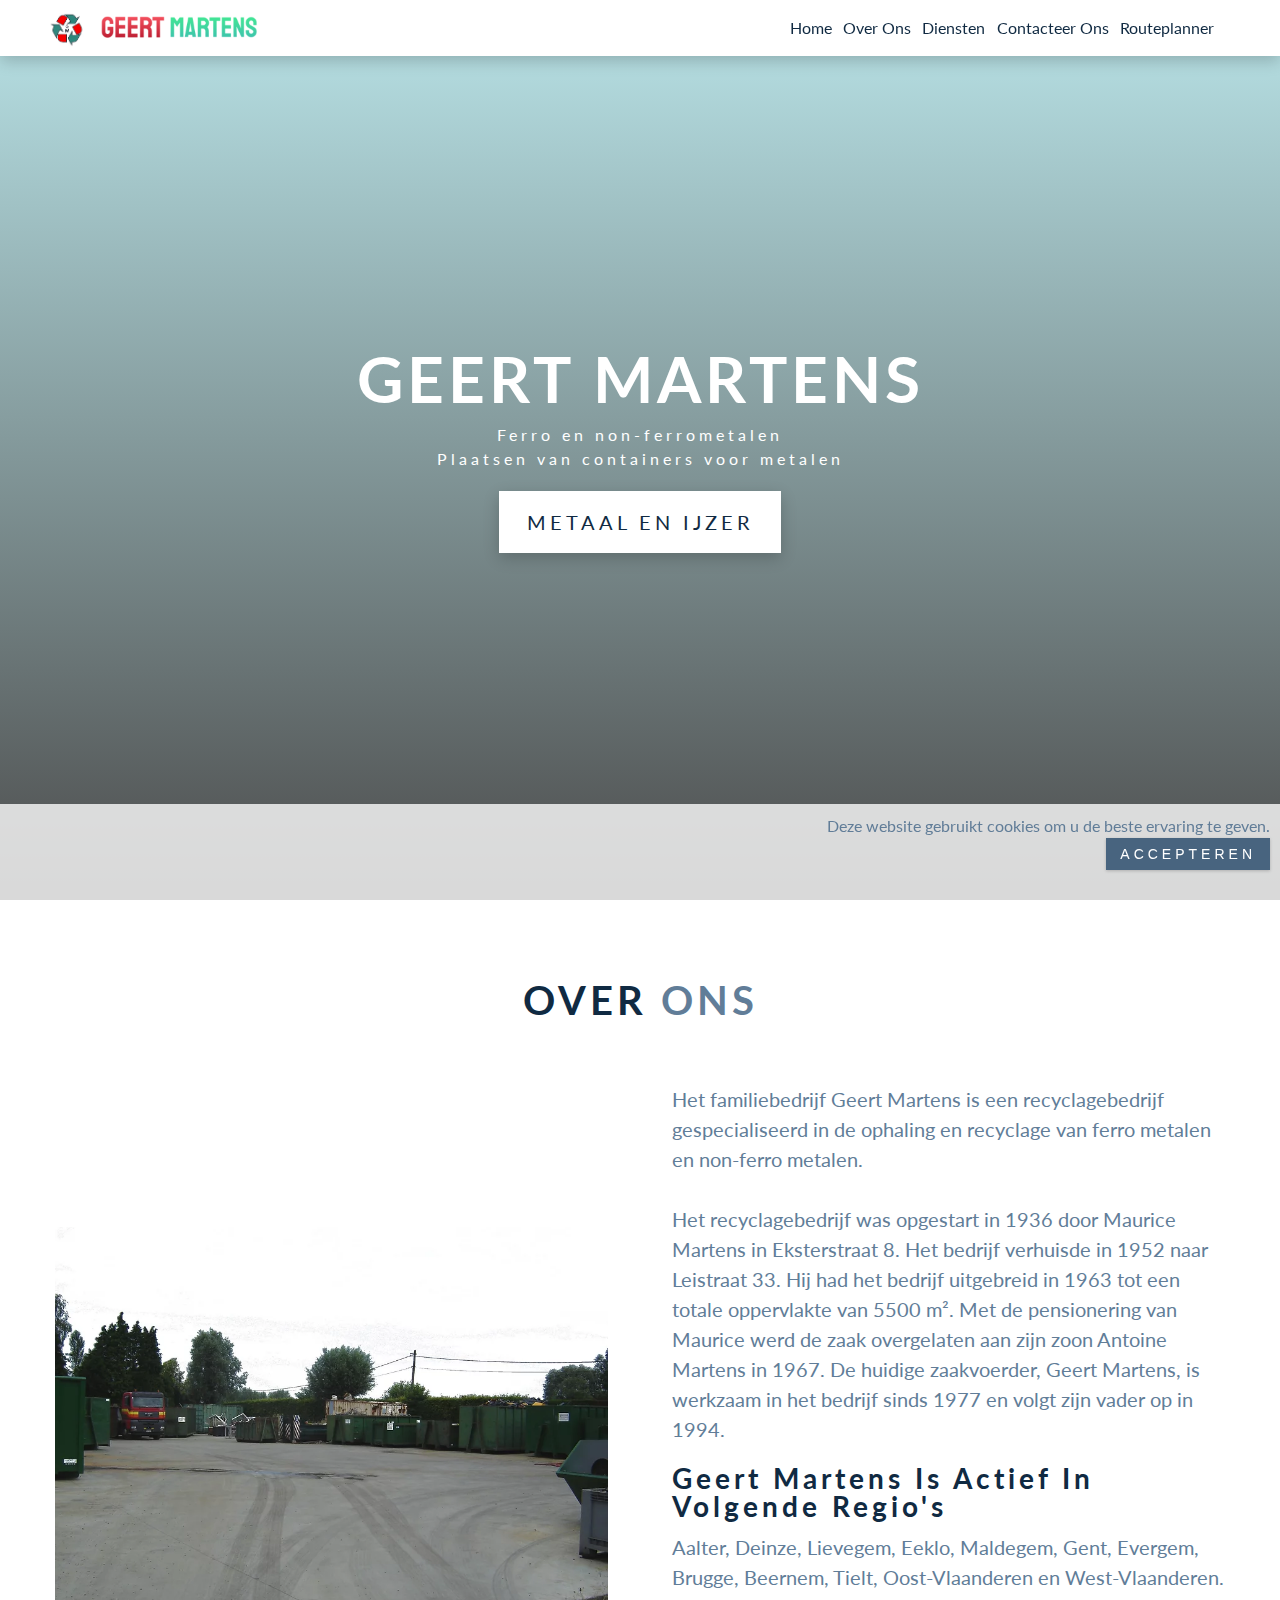
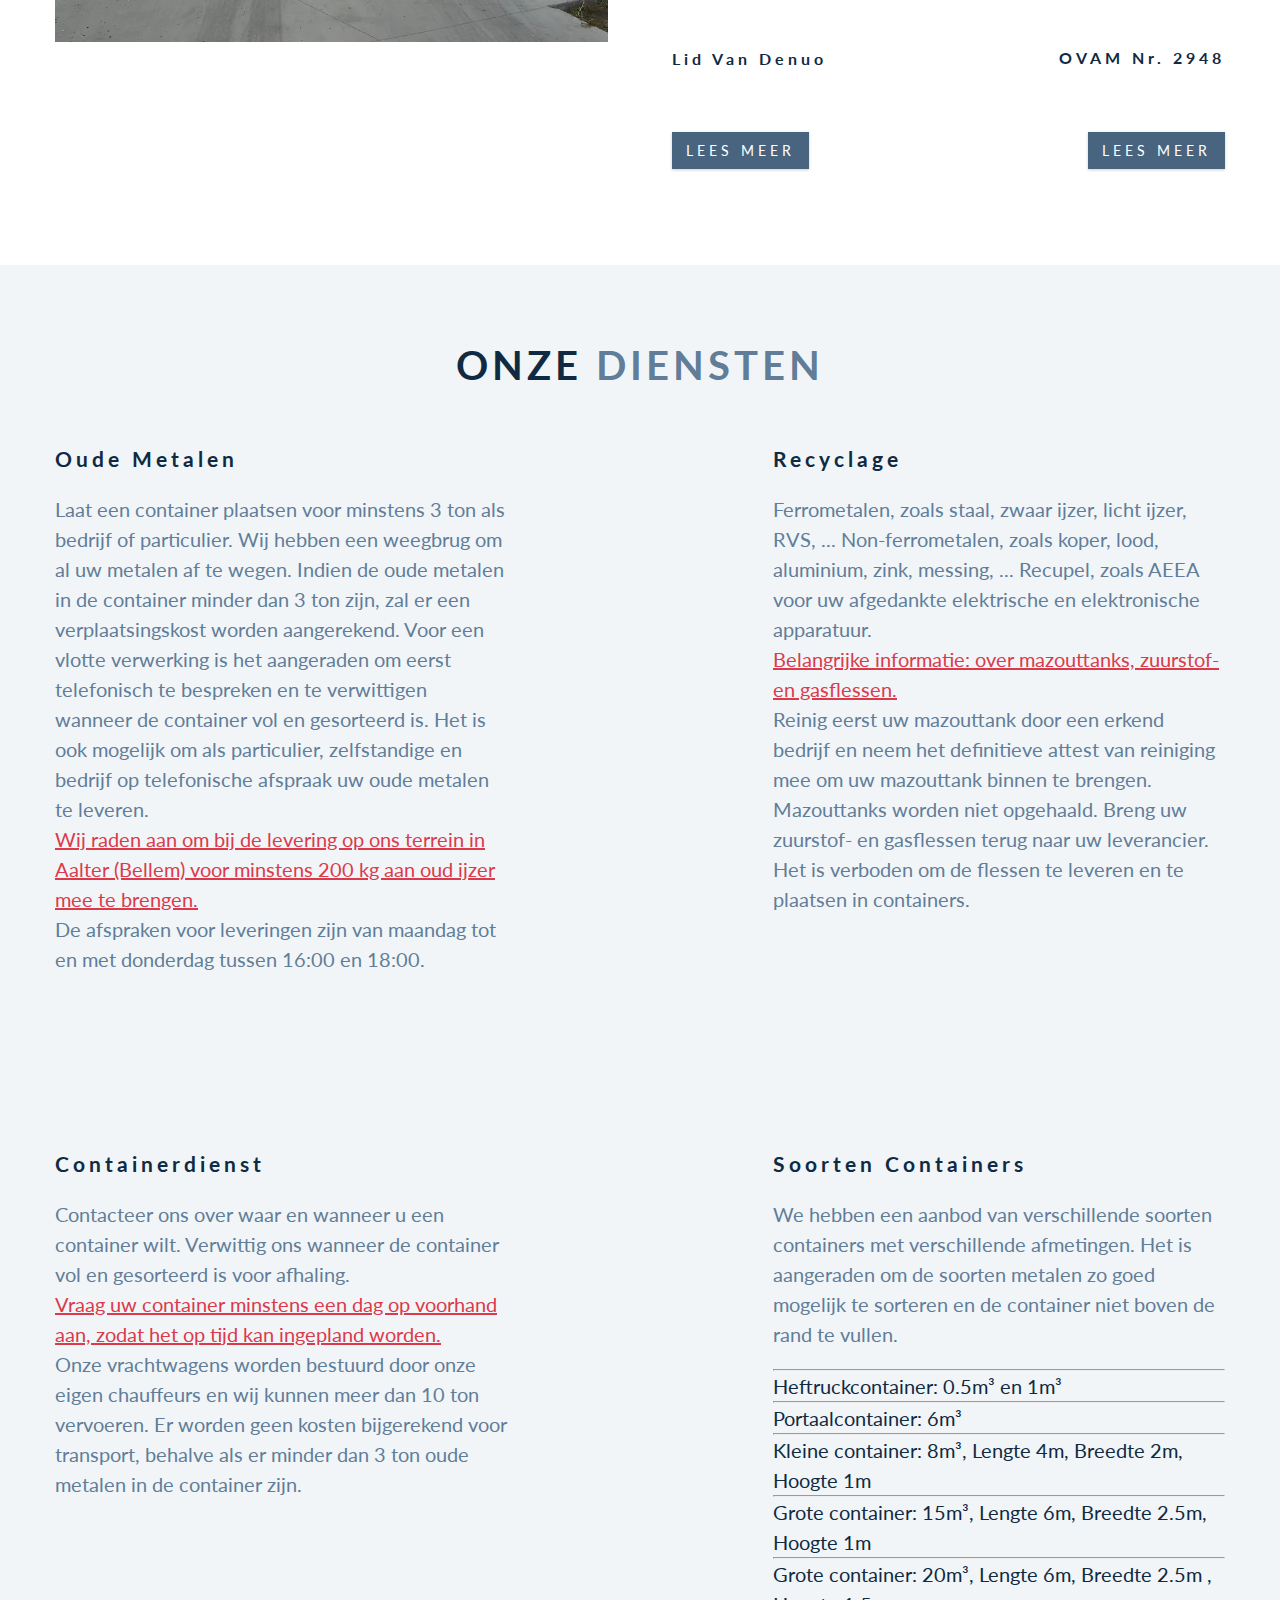
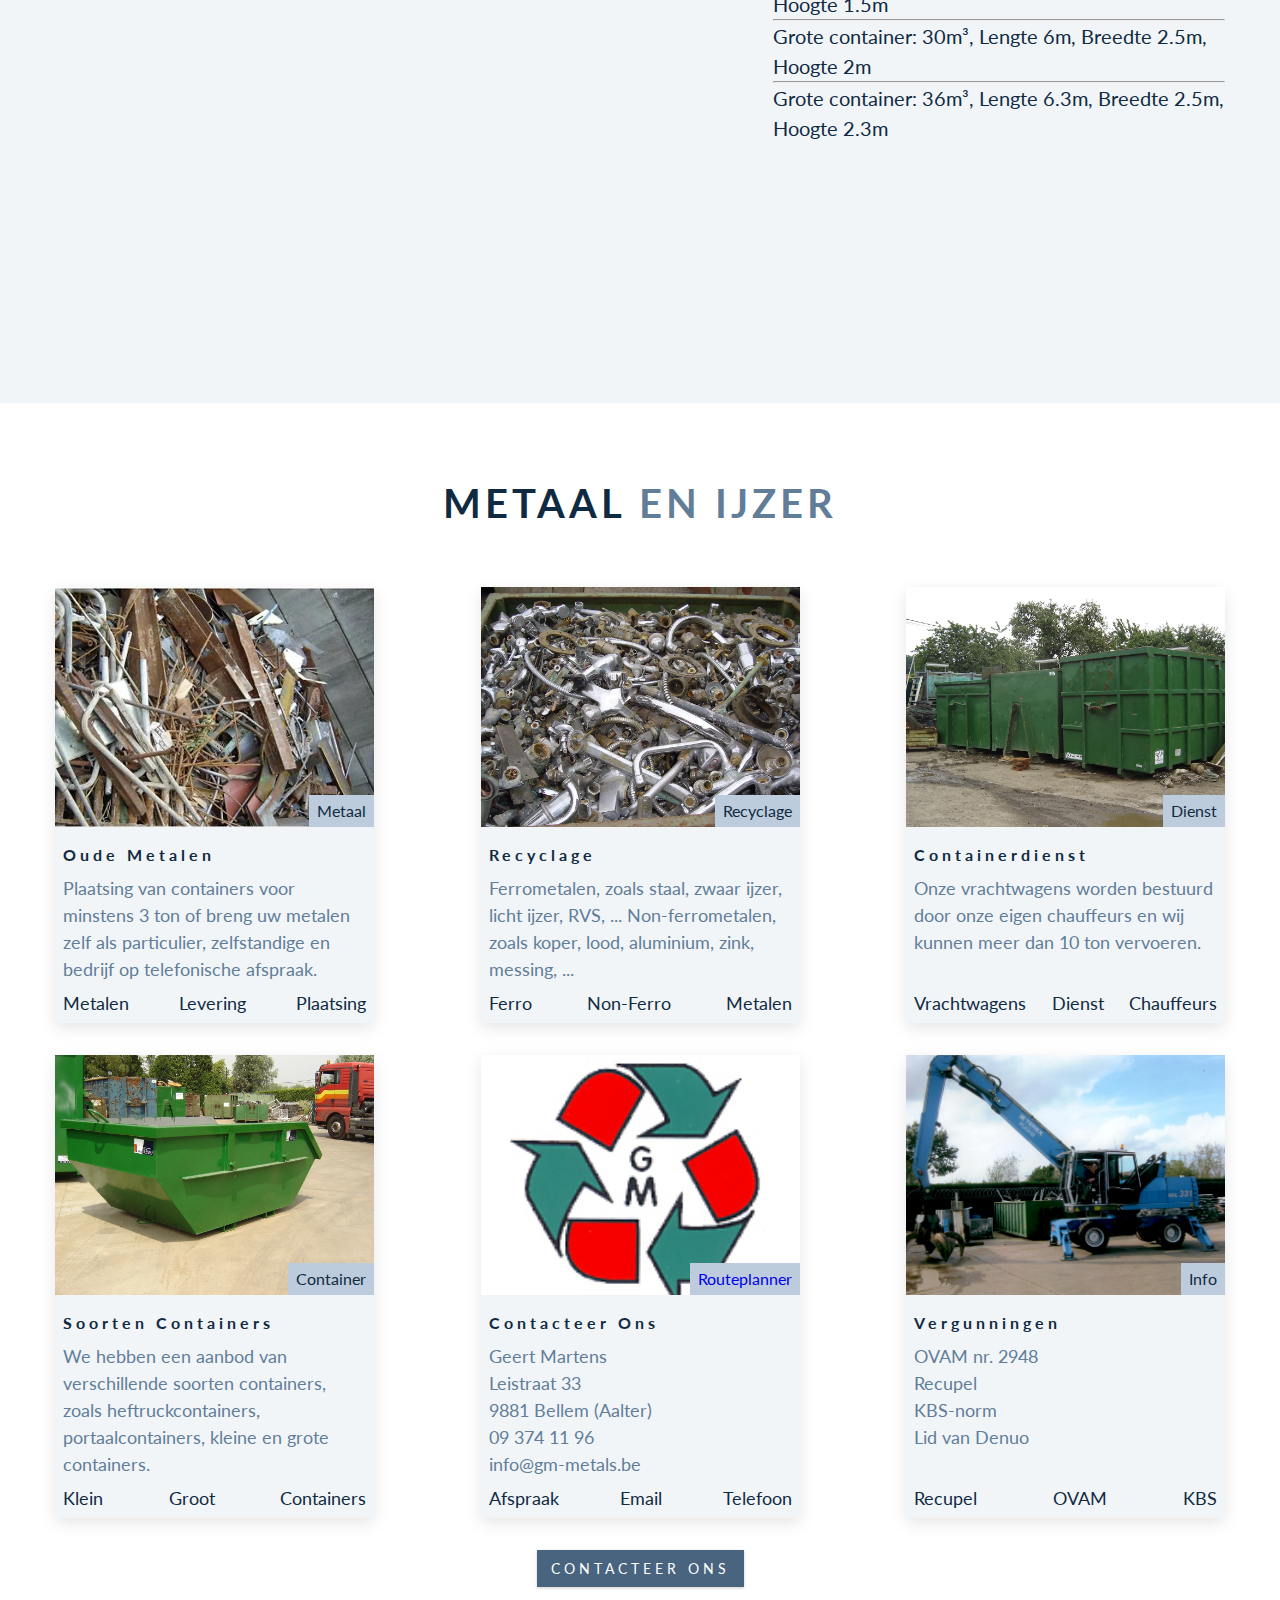
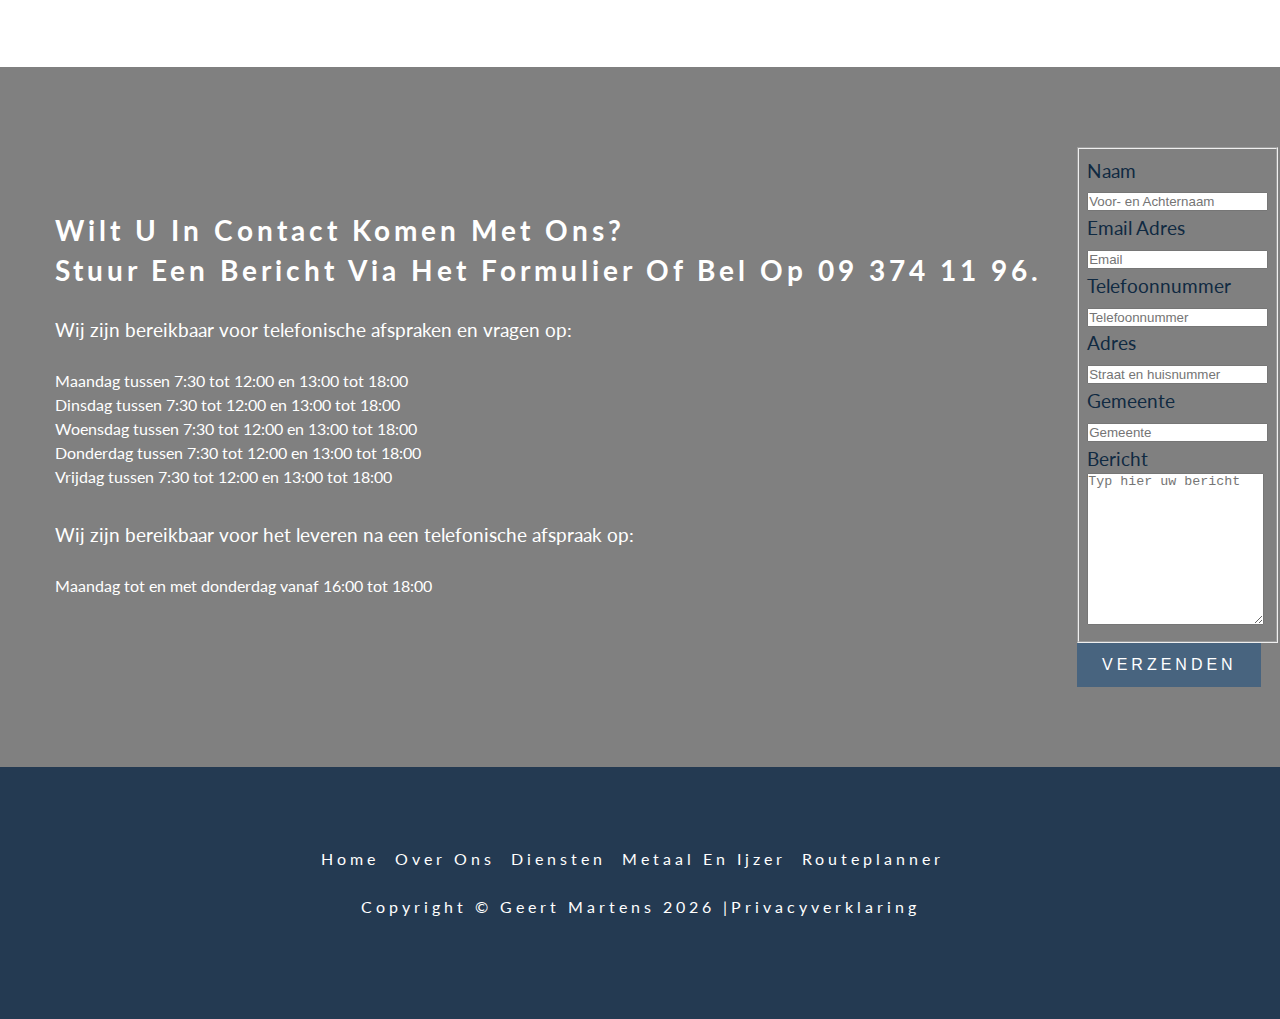
==== index.html @ 1a2296d4 "updating form" ====
<!DOCTYPE html>
<html lang="en">
  <head>
    <meta charset="UTF-8" />
    <meta http-equiv="X-UA-Compatible" content="IE=edge" />
    <meta name="viewport" content="width=device-width, initial-scale=1.0" />
    <title>www.metalengeertmartens.be</title>
    <!-- favicon -->
    <link rel="shortcut icon" href="./images/geert.ico" type="image/x-icon" />
    <link rel="stylesheet" href="./fontawesome-free-6.1.1-web/css/all.min.css">
    <link rel="stylesheet" href="./styles.css" />
  </head>
  <body>
    <!-- header -->
    <header id="home">
      <!-- navbar -->
      <nav class="navbar">
        <div class="nav-center">
          <!-- nav header -->
          <div class="nav-header">  
            <!-- the icon logo -->
            <img src="./images/logo geert martens.jpg" class="nav-logo" alt="geert martens logo"/>
              <!-- woord geert martens -->
              <a href="index.html">
              <img src="./images/logologo.PNG" class="nav-logo-logo" alt="geert martens logo" /></a>
              <!-- button -->
            <button type="button" class="nav-toggle" id="nav-toggle"><i class="fa-solid fa-bars"></i></button>
          </div>
          <!-- end of nav header -->

      <!-- nav links -->
      <ul class="nav-links" id="nav-links">
        <!-- single link -->
        <li>
          <a href="index.html#hero" class="nav-link">Home</a>
        </li>
        <!-- end of single link -->
        <!-- second link -->
        <li>
          <a href="#about" class="nav-link scroll-link">Over Ons</a>
        </li>
        <!-- end of second link -->
        <!-- third link -->
        <li>
          <a href="#services" class="nav-link scroll-link">Diensten</a>
        </li>
        <!-- end of third link -->
        <!-- fourth link -->
        <li>
          <a href="#contact-title" class="nav-link scroll-link">Contacteer Ons</a>
        </li>
        <!-- end of fourth link -->
        <li>
          <a href="https://www.google.be/maps/dir//Leistraat+33,+9881+Aalter/@51.104654,3.4652449,13z/data=!4m8!4m7!1m0!1m5!1m1!1s0x47c368f5a5707431:0x99f1cda81093c12d!2m2!1d3.5002638!2d51.1046473" target="_blank" class="nav-link">Routeplanner</a>
        </li>
      </ul>
      <!-- end of head links -->
        </div>
      </nav>

      <!-- hero -->
      <div class="hero" id="hero">
        <div class="hero-banner" >
          <h1>Geert Martens</h1>
          <p>
            Ferro en non-ferrometalen <br />
            Plaatsen van containers voor metalen
          </p>
          <a href="#metal" class="btn hero-btn scroll-link">Metaal en ijzer</a>
        </div>
      </div>
    </header>
    <!-- end of header -->
    <div id="cookieBanner">
      <p>Deze website gebruikt cookies om u de beste ervaring te geven. <br>
      <button class="btn" id="acceptCookies">Accepteren</button>
      </p>
    </div>
    <!-- about section -->
    <section class="section" id="about">
      <!-- section-title -->
      <div class="section-title">
        <h2 id="overons">Over <span>Ons</span></h2>
      </div>
      <!-- end of title -->
      <div class="section-center about-center">
        <!-- about img wrapper -->
        <article class="about-img">
          <img
            src="./images/about-us.png"
            class="about-photo"
            alt="overons"
          />
        </article>
        <!-- about info -->
        <article class="about-info">
          <!-- <h3>Over ons</h3> -->
          <p>
            Het familiebedrijf Geert Martens is een recyclagebedrijf gespecialiseerd in de ophaling en recyclage van ferro metalen en non-ferro metalen.<br>
          <br> 
          Het recyclagebedrijf was opgestart in 1936 door Maurice Martens in Eksterstraat 8. Het bedrijf verhuisde in 1952 naar Leistraat 33. Hij had het bedrijf uitgebreid in 1963 tot een totale oppervlakte van 5500 m². Met de pensionering van Maurice werd de zaak overgelaten aan zijn zoon Antoine Martens in 1967. De huidige zaakvoerder, Geert Martens, is werkzaam in het bedrijf sinds 1977 en volgt zijn vader op in 1994.
          </p>
          <h3>Geert Martens is actief in volgende regio's</h3>
          <p>
            Aalter, Deinze, Lievegem, Eeklo, Maldegem, Gent, Evergem, Brugge,
            Beernem, Tielt, Oost-Vlaanderen en West-Vlaanderen.
          </p>
          <br>
          <h4>Lid van Denuo</h4>
          <h4 class="lid-van-ovam">OVAM  nr. 2948</h4>
          <br>
          <br>
          <br>
          <a href="https://denuo.be/" class="btn" target="_blank">Lees meer</a>
          <!-- button for denuo -->
          <a
            href="https://ovam.vlaanderen.be/"
            target="_blank"
            class="btn btn-lid-van">Lees meer</a>
          <!-- end button for denuo -->
        </article>
      </div>
    </section>
    <!-- end of about section -->

    <!-- services -->
    <section class="section services" id="services">
      <!--section-title -->
      <div class="section-title">
        <h2>Onze <span>Diensten</span></h2>
      </div>
      <!-- end of section-title -->
      <div class="section-center services-center">
        <!-- single service -->
        <article class="service">
          <span class="service-icon"></span>
          <div class="service-info">
            <h4 class="service-title">Oude Metalen</h4>
            <p class="service-text">
              Laat een container plaatsen voor minstens 3 ton als bedrijf of particulier. Wij hebben een weegbrug om al uw metalen af te wegen. Indien de oude metalen in de container minder dan 3 ton zijn, zal er een verplaatsingskost worden aangerekend. Voor een vlotte verwerking is het aangeraden om eerst telefonisch te bespreken en te verwittigen wanneer de container vol en gesorteerd is. Het is ook mogelijk om als particulier, zelfstandige en bedrijf op telefonische afspraak uw oude metalen te leveren.
            <br>
            <span class="belangrijk">Wij raden aan om bij de levering op ons terrein in Aalter (Bellem) voor minstens 200 kg aan oud ijzer mee te brengen.</span>
            <br>
            De afspraken voor leveringen zijn van maandag tot en met donderdag tussen 16:00 en 18:00. 
            <!-- en van zaterdag tussen 08:30 en 11:30 -->
            </p>
          </div>
        </article>
        <!-- end of single service -->
        <!-- single service -->
        <article class="service">
          <span class="service-icon"></span>
          <div class="service-info">
            <h4 class="service-title">Recyclage</h4>
            <p class="service-text">
              Ferrometalen, zoals staal, zwaar ijzer, licht ijzer, RVS, ... Non-ferrometalen, zoals koper, lood, aluminium, zink, messing, ... Recupel, zoals AEEA voor uw afgedankte elektrische en elektronische apparatuur.
              <br>
              <span class="belangrijk">Belangrijke informatie: over mazouttanks, zuurstof- en gasflessen.</span>
              <br>
              Reinig eerst uw mazouttank door een erkend bedrijf en neem het definitieve attest van reiniging mee om uw mazouttank binnen te brengen. Mazouttanks worden niet opgehaald. Breng uw zuurstof- en gasflessen terug naar uw leverancier. Het is verboden om de flessen te leveren en te plaatsen in containers.
            </p>
          </div>
        </article>
        <!-- end of single service -->
        <!-- single service -->
        <article class="service">
          <span class="service-icon"> </span>
          <div class="service-info">
            <h4 class="service-title">Containerdienst</h4>
            <p class="service-text">
              Contacteer ons over waar en wanneer u een container wilt. Verwittig ons wanneer de container vol en gesorteerd is voor afhaling.
              <br>
              <span class="belangrijk">Vraag uw container minstens een dag op voorhand aan, zodat het op tijd kan ingepland worden.</span>
              <br>
              Onze vrachtwagens worden bestuurd door onze eigen chauffeurs en wij kunnen meer dan 10 ton vervoeren. Er worden geen kosten bijgerekend voor transport, behalve als er minder dan 3 ton oude metalen in de container zijn.
            </p>
          </div>
        </article>
        <!-- end of single service -->
        <!-- single service -->
        <article class="service">
          <span class="service-icon"></span>
          <div class="service-info">
            <h4 class="service-title">Soorten Containers</h4>
            <p class="service-text left">
              We hebben een aanbod van verschillende soorten containers met verschillende afmetingen. Het is aangeraden om de soorten metalen zo goed mogelijk te sorteren en de container niet boven de rand te vullen.
              <hr>
              Heftruckcontainer: 0.5m³ en 1m³
              <hr>
              Portaalcontainer: 6m³
              <hr>
              Kleine container: 8m³, Lengte 4m, Breedte 2m, Hoogte 1m
              <hr>
              Grote container: 15m³, Lengte 6m, Breedte 2.5m, Hoogte 1m
              <hr>
              Grote container: 20m³, Lengte 6m, Breedte 2.5m , Hoogte 1.5m
              <hr>
              Grote container: 30m³, Lengte 6m, Breedte 2.5m, Hoogte 2m
              <hr>
              Grote container: 36m³, Lengte 6.3m, Breedte 2.5m, Hoogte 2.3m
            </p>
          </div>
        </article>
        <!-- end of single service -->
      </div>
    </section>
    <!-- end of services -->

    <!-- metal and iron section -->
    <section class="section" id="metal">
      <!-- section title -->
      <div class="section-title">
        <h2>Metaal <span>en ijzer</span></h2>
      </div>
      <!-- end of section title -->
      <!-- metal-center -->
      <div class="section-center metal-center">
        <!-- first metal card -->
        <article class="metal-card">
          <div class="metal-img-container">
            <img src="./images/oude-metaal.png" class="metal-img" alt="metal" />
            <p class="metal-date">Metaal</p>
          </div>
          <!-- metal info -->
          <div class="metal-info">
            <h4>Oude metalen</h4>
            <p>
              Plaatsing van containers voor minstens 3 ton of breng uw metalen zelf als particulier, zelfstandige en bedrijf op telefonische afspraak.
            </p>
            <div class="metal-footer">
              <p>
                <span>Metalen</span>
              </p>
              <p>Levering</p>
              <p>Plaatsing</p>
            </div>
          </div>
        </article>
        <!-- end of first metal card -->
        <!-- second metal card -->
        <article class="metal-card">
          <div class="metal-img-container">
            <img src="./images/recyclage.png" class="metal-img" alt="metal" />
            <p class="metal-date">Recyclage</p>
          </div>
          <!-- metal info -->
          <div class="metal-info">
            <h4>Recyclage</h4>
            <p>
              Ferrometalen, zoals staal, zwaar ijzer, licht ijzer, RVS, ...
              Non-ferrometalen, zoals koper, lood, aluminium, zink, messing, ...
            </p>
            <div class="metal-footer">
              <p>
                <span>Ferro</span>
              </p>
              <p>Non-Ferro</p>
              <p>Metalen</p>
            </div>
          </div>
        </article>
        <!-- end of second metal card -->
        <!-- third metal card -->
        <article class="metal-card">
          <div class="metal-img-container">
            <img
              src="./images/container-diensten.png"
              class="metal-img"
              alt="metal"
            />
            <p class="metal-date">Dienst</p>
          </div>
          <!-- metal info -->
          <div class="metal-info">
            <h4>Containerdienst</h4>
            <p>
              Onze vrachtwagens worden bestuurd door onze eigen chauffeurs en wij kunnen meer dan 10 ton vervoeren.
              <br>
              <br>
            </p>
            <div class="metal-footer">
              <p>
                <span>Vrachtwagens</span>
              </p>
              <p>Dienst</p>
              <p>Chauffeurs</p>
            </div>
          </div>
        </article>
        <!-- end of third metal card -->
        <!-- fourth metal card -->
        <article class="metal-card">
          <div class="metal-img-container">
            <img
              src="./images/container-portaal.png"
              class="metal-img"
              alt="metal"
            />
            <p class="metal-date">Container</p>
          </div>
          <!-- metal info -->
          <div class="metal-info">
            <h4>Soorten Containers</h4>
            <p>
              We hebben een aanbod van verschillende soorten containers, zoals heftruckcontainers, portaalcontainers, kleine en grote containers.
            </p>
            <div class="metal-footer">
              <p>
                <span>Klein</span>
              </p>
              <p>Groot</p>
              <p>containers</p>
            </div>
          </div>
        </article>
        <!-- end of fourth metal card -->
        <!-- fifth metal card info card to contact us  -->
        <article class="metal-card">
          <div class="metal-img-container">
            <img
              src="./images/logo geert martens.jpg"
              class="metal-img"
              alt="metal"
            />
            <p class="metal-date">
              <a
                href="https://www.google.be/maps/dir//Leistraat+33,+9881+Aalter/@51.104654,3.4652449,13z/data=!4m8!4m7!1m0!1m5!1m1!1s0x47c368f5a5707431:0x99f1cda81093c12d!2m2!1d3.5002638!2d51.1046473"
                target="_blank"
                >Routeplanner</a
              >
            </p>
          </div>
          <!-- metal info -->
          <div class="metal-info">
            <h4 id="Contacteer-ons">Contacteer ons</h4>
            <p>
              Geert Martens <br />
              Leistraat 33 <br />
              9881 Bellem (Aalter) <br />
              09 374 11 96 <br />
              info@gm-metals.be
            </p>
            <div class="metal-footer">
              <p>
                <span>Afspraak</span>
              </p>
              <p>Email</p>
              <p>Telefoon</p>
            </div>
          </div>
        </article>
        <!-- end of fifth metal card info card to contact us  -->
        <!-- sixth metal card  -->
        <article class="metal-card">
          <div class="metal-img-container">
            <img src="./images/info-kraan.png" class="metal-img" alt="metal" />
            <p class="metal-date">Info</p>
          </div>
          <!-- metal info -->
          <div class="metal-info">
            <h4>Vergunningen</h4>
            <p>
            OVAM nr. 2948
            <br>Recupel
            <br>KBS-norm
            <br>Lid van Denuo
            <br>
            <br>
            </p>
            <div class="metal-footer">
              <p>
              <span>Recupel</span>
              </p>
              <p>OVAM</p>
              <p>KBS</p>
            </div>
          </div>
        </article>
        <!-- end of sixth metal card -->
      </div>
      <div class="metal-btn scroll-link">
        <a href="#contact-us-verzenden" class="btn">Contacteer ons</a>
      </div>
    </section>
    <!-- end of metal and iron section -->
    <section class="section contact" id="contact">
      <div class="section-center contact-center">
        <!-- contact title -->
        <article class="contact-title" id="contact-title">
          <h3>Wilt u in contact komen met ons?</h3>
          <h3>Stuur een bericht via het formulier of bel op 09 374 11 96.</h3>
          <p class="phone-number"> 
            Wij zijn bereikbaar voor telefonische afspraken en vragen op:
          </p>
          <p class="phone-number-two">
            Maandag tussen 7:30 tot 12:00 en 13:00 tot 18:00
            <br>
            Dinsdag tussen 7:30 tot 12:00 en 13:00 tot 18:00
            <br>
            Woensdag tussen 7:30 tot 12:00 en 13:00 tot 18:00
            <br>
            Donderdag tussen 7:30 tot 12:00 en 13:00 tot 18:00
            <br>
            Vrijdag tussen 7:30 tot 12:00 en 13:00 tot 18:00
            <!-- <br>Zaterdag tussen 8:30 tot 12:00 </p> -->
          <p class="phone-number">
            Wij zijn bereikbaar voor het leveren na een telefonische afspraak op:
          </p>
          <p class="phone-number-two">
            Maandag tot en met donderdag vanaf 16:00 tot 18:00
          </p>
          <!-- <p>Zaterdagvoormiddag van 8:30 tot 11:30</p> -->
        </article>
        <!-- contact form -->
        <form
          action="https://formspree.io/f/mzbqvaoe"
          method="POST"
          class="contact-form"
        >
          <form
            id="fs-frm"
            name="contact-form"
            accept-charset="utf-8"
            action="https://formspree.io/f/{form_id}"
            method="post"
            class="contact-forms"
          >
            <fieldset id="fs-frm-inputs">
              <label for="full-name">Naam</label>
              <input
                type="text"
                name="name"
                id="full-name"
                placeholder="Voor- en Achternaam"
                required=""
              />
              <label for="email-address">Email Adres</label>
              <input
                type="email"
                name="_replyto"
                id="email-address"
                placeholder="Email"
                required=""
              />
              <label for="telephone">Telefoonnummer</label>
              <input
                type="telephone"
                name="telephone"
                id="telephone"
                placeholder="Telefoonnummer"
                required=""
              />
              <label for="text">Adres</label>
              <input
                type="huisadres"
                name="huisadres"
                id="huisadres"
                placeholder="Straat en huisnummer" 
                required=""
              />
              <label for="text">Gemeente</label>
              <input
                type="gemeente"
                name="gemeente"
                id="gemeente"
                placeholder="Gemeente"
                required=""
              />
              <label for="message">Bericht</label>
              <textarea
                rows="10"
                name="message"
                id="message"
                placeholder="Typ hier uw bericht"
                required=""
              ></textarea>
              <input
                type="hidden"
                name="_subject"
                id="email-subject"
                value="Contact Form Submission"
              />
            </fieldset>
            <input type="submit" value="Verzenden" class="btn-submit" id="contact-us-verzenden" />
        </form> 
      </div> 
    </section>
    <!-- footer -->
    <footer class="section footer">
      <!-- footer links -->
      <ul class="footer-links" >
        <!-- single link -->
        <li>
          <a href="#home" class="footer-link scroll-link">Home</a>
        </li>
        <!-- end of single link -->
                <!-- second link -->
        <li>
          <a href="#overons" class="footer-link scroll-link">Over ons</a>
        </li>
        <!-- end of second link -->
                <!-- third link -->
        <li>
          <a href="#services" class="footer-link scroll-link">Diensten</a>
        </li>
        <!-- end of third link -->
                <!-- fourth link -->
        <li>
          <a href="#metal" class="footer-link scroll-link">Metaal en ijzer</a>
        </li>
        <!-- end of fourth link -->
        <!-- fifth link -->
        <li>
          <a href="https://www.google.be/maps/dir//Leistraat+33,+9881+Aalter/@51.104654,3.4652449,13z/data=!4m8!4m7!1m0!1m5!1m1!1s0x47c368f5a5707431:0x99f1cda81093c12d!2m2!1d3.5002638!2d51.1046473" target="_blank" class="Routeplanner footer-link" >Routeplanner</a>
        </li>
        <!-- end of fifth link -->
      </ul>
      <!-- end of footer links -->
      <p class="copyright">
        copyright &copy; Geert Martens <span id="date"></span> |<a href="./privacyverklaring.html" class="Privacyverklaring">Privacyverklaring</a>
      </p>
    </footer>
    <!-- end of footer -->
    <script src="./apps.js"></script>
    <script src="cookies.js"></script>
    <script>
      window.onbeforeunload = () => {
  for(const form of document.getElementsByTagName('form')) {
    form.reset();
  }
}
    </script>
  </body>
</html>
---- styles.css ----
/*
--------------- 
Fonts
---------------
*/
@import url("https://fonts.googleapis.com/css?family=Lato:400,700&display=swap");

/*
--------------- 
Variables
---------------
*/
/* linear-gradient(rgba(44, 174, 186, 0.329), rgba(0, 0, 0, 0.7)) */
:root {
  /* dark shades of primary color*/
  --clr-primary-1: hsl(184, 91%, 17%);
  --clr-primary-2: hsl(185, 84%, 25%);
  --clr-primary-3: hsl(185, 81%, 29%);
  --clr-primary-4: hsl(184, 77%, 34%);
  /* primary/main color */
  --clr-primary-5: hsl(185, 62%, 45%);
  /* lighter shades of primary color */
  --clr-primary-6: hsl(185, 57%, 50%);
  --clr-primary-7: hsl(184, 65%, 59%);
  --clr-primary-8: hsl(184, 80%, 74%);
  --clr-primary-9: hsl(185, 94%, 87%);
  --clr-primary-10: hsl(186, 100%, 94%);
  /* darkest grey - used for headings */
  --clr-grey-1: hsl(209, 61%, 16%);
  --clr-grey-2: hsl(211, 39%, 23%);
  --clr-grey-3: hsl(209, 34%, 30%);
  --clr-grey-4: hsl(209, 28%, 39%);
  /* grey used for paragraphs */
  --clr-grey-5: hsl(210, 22%, 49%);
  --clr-grey-6: hsl(209, 23%, 60%);
  --clr-grey-7: hsl(211, 27%, 70%);
  --clr-grey-8: hsl(210, 31%, 80%);
  --clr-grey-9: hsl(212, 33%, 89%);
  --clr-grey-10: hsl(210, 36%, 96%);
  --clr-white: white;
  --ff-primary: "Lato", sans-serif;
  --transition: all 0.3s linear;
  --spacing: 0.25rem;
  --radius: 0.5rem;
  --light-shadow: 0 5px 15px rgba(0, 0, 0, 0.1);
  --dark-shadow: 0 5px 15px rgba(0, 0, 0, 0.2);
}
/*
--------------- 
Global Styles
---------------
*/

* {
  margin: 0;
  padding: 0;
  box-sizing: border-box;
}
body {
  font-family: var(--ff-primary);
  background: var(--clr-white);
  color: var(--clr-grey-1);
  line-height: 1.5;
  font-size: 0.875rem;
}
ul {
  list-style-type: none;
}
a {
  text-decoration: none;
}
a:hover {
  color: var(--clr-grey-5);
  transition: var(--transition);
}

.Privacyverklaring {
  color: white;
}
.Privacyverklaring:visited {
  color: white;
}
/* footer routeplanner link  */

.Routeplanner {
  color: var(--clr-white);
  font-family: var(--ff-primary);
}
.Routeplanner:visited {
  color: var(--clr-white);
}
img:not(.nav-logo) {
  width: 100%;
  display: block;
}

h1,
h2,
h3,
h4 {
  letter-spacing: var(--spacing);
  text-transform: capitalize;
  line-height: 1.25;
  margin-bottom: 0.75rem;
}
h1 {
  font-size: 3rem;
}
h2 {
  font-size: 2rem;
}
h3 {
  font-size: 1.25rem;
}
h4 {
  font-size: 0.875rem;
}
p {
  margin-bottom: 1.25rem;
  color: var(--clr-grey-5);
}

@media screen and (min-width: 800px) {
  h1 {
    font-size: 4rem;
  }
  h2 {
    font-size: 2.5rem;
  }
  h3 {
    font-size: 1.75rem;
  }
  h4 {
    font-size: 1rem;
  }
  body {
    font-size: 1rem;
  }
  h1,
  h2,
  h3,
  h4 {
    line-height: 1;
  }
}
/*  global classes */

.btn {
  text-transform: uppercase;
  background: var(--clr-grey-4);
  color: var(--clr-white);
  padding: 0.375rem 0.75rem;
  letter-spacing: var(--spacing);
  display: inline-block;
  -webkit-transition: var(--transition);
  transition: var(--transition);
  font-size: 0.875rem;
  border: 2px solid transparent;
  cursor: pointer;
  box-shadow: 0 1px 3px rgba(0, 0, 0, 0.2);
}
.btn:hover {
  color: var(--clr-white);
  background: var(--clr-grey-1);
}
.section {
  padding: 5rem 0;
}

.section-title {
  text-align: center;
  margin-bottom: 4rem;
}
.section-title h2 {
  text-transform: uppercase;
}
.section-title span {
  color: var(--clr-grey-5);
}
.section-center {
  width: 90vw;
  margin: 0 auto;
  max-width: 1170px;
}
@media screen and (min-width: 992px) {
  .section-center {
    width: 95vw;
  }
}
/*
--------------- 
Navbar
---------------
*/
.navbar {
  position: fixed;
  top: 0;
  left: 0;
  width: 100%;
  background: var(--clr-white);
  box-shadow: var(--dark-shadow);
  z-index: 2;
}

.nav-center {
  width: 100%;
  max-width: 1170px;
  margin: 0 auto;
}
.nav-header {
  display: -webkit-box;
  display: flex;
  -webkit-box-pack: justify;
  justify-content: space-between;
  -webkit-box-align: center;
  align-items: center;
  padding: 1rem 2rem;
}
.nav-toggle {
  background: transparent;
  border: transparent;
  font-size: 1.5rem;
  color: var(--clr-grey-3);
  cursor: pointer;
  -webkit-transition: var(--transition);
  transition: var(--transition);
}
.nav-toggle:hover {
  -webkit-transform: scale(1.2);
  transform: scale(1.2);
}

.nav-link {
  display: block;
  padding: 1rem 2rem;
  text-transform: var(--spacing);
  -webkit-transition: var(--transition);
  transition: var(--transition);
  color: var(--clr-grey-1);
  cursor: pointer;
  font-size: 1rem;
}
.nav-link:hover {
  color: var(--clr-grey-1);
  background: var(--clr-grey-7);
  padding-left: 2.25rem;
}
/* 280px */
.nav-links {
  height: 0;
  overflow: hidden;
  -webkit-transition: var(--transition);
  transition: var(--transition);
}
.show-links {
  height: 280px;
}
.nav-logo {
  width: 2.5rem;
  margin-left: -0.5rem;
}
.nav-logo-logo {
  width: 2.5rem;
  height: 2.5rem;
  object-fit: scale-down;
}

@media screen and (min-width: 992px) {
  /* hide toggle button */
  .navbar {
    padding: 0.5rem 1rem;
  }
  .nav-toggle {
    display: none;
  }
  .nav-center {
    display: -webkit-box;
    display: flex;
    -webkit-box-pack: justify;
    justify-content: space-between;
    -webkit-box-align: center;
    align-items: center;
    /* optional */
    flex-wrap: wrap;
  }
  .nav-links {
    height: auto;
    display: -webkit-box;
    display: flex;
  }
  .nav-header {
    padding: 0 0;
  }
  .nav-link {
    padding: 0 0;
    margin-right: 0.7rem;
  }
  .nav-link:hover {
    padding: 0;
    color: var(--clr-grey-5);
    background: transparent;
  }
  .nav-icons {
    display: -webkit-box;
    display: flex;
  }
  .nav-icon {
    margin-right: 10.7rem;
    color: var(--clr-grey-5);
  }
}
/* LOGO IN MIDDLE */
@media screen and (min-width: 668px) {
  /* hide toggle button */
  .navbar {
    padding: 0.5rem 1rem;
  }
  .nav-toggle {
    display: none;
  }
  .nav-center {
    display: -webkit-box;
    display: flex;
    -webkit-box-pack: justify;
    justify-content: space-between;
    -webkit-box-align: center;
    align-items: center;
    /* optional */
    flex-wrap: wrap;
  }
  .nav-links {
    height: auto;
    display: -webkit-box;
    display: flex;
  }
  .nav-header {
    padding: 0 0;
  }
  .nav-link {
    padding: 0 0;
    margin-right: 0.7rem;
  }
  .nav-link:hover {
    padding: 0;
    color: var(--clr-grey-5);
    background: transparent;
  }
  .nav-icons {
    display: -webkit-box;
    display: flex;
  }
  .nav-icon {
    margin-right: 10.7rem;
    color: var(--clr-grey-5);
  }
}

/*
--------------- 
Hero
---------------
*/
.hero {
  min-height: 100vh;
  background: (
    linear,
    left top,
    left bottom,
    from(rgba(44, 174, 186, 0.329)),
    to(rgba(0, 0, 0, 0.7))
  );
  background: linear-gradient(rgba(44, 174, 186, 0.329), rgba(0, 0, 0, 0.7));
  display: -webkit-box;
  display: flex;
  -webkit-box-pack: center;
  justify-content: center;
  -webkit-box-align: center;
  align-items: center;
}
.hero-banner {
  text-align: center;
  color: var(--clr-white);
  padding: 0 3rem;
}
.hero-banner h1 {
  text-transform: uppercase;
}
.hero-banner p {
  max-width: 35rem;
  margin-left: auto;
  margin-right: auto;
  color: var(--clr-white);
  letter-spacing: var(--spacing);
}
.hero-btn {
  padding: 0.9rem 1.6rem;
  font-size: 1.25rem;
  background: var(--clr-white);
  color: var(--clr-grey-1);
  box-shadow: var(--dark-shadow);
}
.hero-btn:hover {
  background: transparent;
  color: var(--clr-white);
  border-color: var(--clr-white);
}
p.phone-number {
  margin-top: 2rem;
  font-size: larger;
  text-align: left;
}
p.phone-number-two {
  margin-top: 1.5rem;
}
/* for smaller screen phones and tablets */
@media screen and (min-width: 768px) {
  .hero {
    background: (
        linear,
        left top,
        left bottom,
        from(rgba(44, 174, 186, 0.329)),
        to(rgba(0, 0, 0, 0.7))
      ),
      url("../images/main.jpeg") center/cover no-repeat;
    background: linear-gradient(rgba(44, 174, 186, 0.329), rgba(0, 0, 0, 0.7)),
      url("../images/main.jpeg") center/cover no-repeat;
  }
  .hero-banner {
    padding: 0;
  }
  .hero-banner p {
    max-width: 45rem;
  }
}

/*
--------------- 
About
---------------
*/
/* section add to globals */
/* title add to globals */
/* section center add to globals */
.about-img,
.about-info {
  margin-bottom: 2rem;
}
/* this is to get lid van coberec en lid van ovam on 1 line */
.about-info h4 {
  display: inline;
}
.lid-van-ovam {
  float: right;
  padding-top: 0.5rem;
}
.btn-lid-van {
  float: right;
  margin-bottom: 1rem;
}
@media screen and (min-width: 992px) {
  .about-center {
    display: -webkit-box;
    display: flex;
    -webkit-box-pack: justify;
    justify-content: space-between;
    flex-wrap: wrap;
    font-size: 20px;
  }
  .about-img,
  .about-info {
    -webkit-box-flex: 0;
    flex: 0 0 calc(50% - 2rem);
    margin-bottom: 0;
    align-self: center;
  }
}
/*
--------------- 
Services
---------------
*/
.services {
  background: var(--clr-grey-10);
}
.service {
  text-align: center;
  margin-bottom: 3rem;
}
.service-text {
  max-width: 30rem;
  margin-left: auto;
  margin-right: auto;
}
.belangrijk {
  text-decoration: underline;
  color: #db3a4b;
}
@media screen and (min-width: 576px) {
  .services-center {
    display: -webkit-box;
    display: flex;
    -webkit-box-pack: justify;
    justify-content: space-between;
    flex-wrap: wrap;
  }
  .service {
    -webkit-box-flex: 0;
    flex: 0 0 calc(40% - 1rem);
    margin-bottom: 1rem;
  }
  @media screen and (min-width: 992px) {
  }
  /* kolommen wijder maken onder onze diensten */
  .service {
    -webkit-box-flex: 0;
    flex: 0 0 calc(40% - 1rem);
    margin-bottom: 10rem;
    font-size: 20px;
  }
  @media screen and (min-width: 1170px) {
  }
  .service {
    display: -webkit-box;
    display: flex;
    text-align: left;
    flex: 0 0 calc(40% - 1rem);
  }
  /* title at onze diensten */
  .service-title {
    margin-bottom: 1.5rem;
    font-size: 1.3rem;
  }
}
/*
--------------- 
Metaal en ijzer
---------------
*/
.metal-card {
  -webkit-transition: var(--transition);
  transition: var(--transition);
  background: var(--clr-grey-10);
  box-shadow: var(--light-shadow);
  margin-bottom: 2rem;
}
.metal-card:hover {
  box-shadow: var(--dark-shadow);
  -webkit-transform: scale(1.02);
  transform: scale(1.02);
}
.metal-img-container {
  position: relative;
}
.metal-img {
  height: 15rem;
  -o-object-fit: cover;
  object-fit: cover;
}

.metal-date {
  position: absolute;
  right: 0;
  bottom: 0;
  /* color for the text on top of the cards  */
  background: var(--clr-grey-8);
  margin-bottom: 0;
  color: var(--clr-grey-1);
  text-transform: capitalize;
  padding: 0.25rem 0.5rem;
}
.metal-info {
  padding: 1.25rem 0.5rem;
  font-size: large;
}

.metal-footer {
  display: -webkit-box;
  display: flex;
  -webkit-box-pack: justify;
  justify-content: space-between;
  flex-wrap: wrap;
  -webkit-box-align: center;
  align-items: center;
}
.metal-footer p {
  line-height: 0;
  margin-bottom: 0;
  text-transform: capitalize;
  color: var(--clr-grey-1);
}
.metal-btn {
  text-align: center;
}
@media screen and (min-width: 768px) {
  .metal-center {
    display: -webkit-box;
    display: flex;
    flex-wrap: wrap;
    -webkit-box-pack: justify;
    justify-content: space-between;
  }
  .metal-card {
    -webkit-box-flex: 0;
    flex: 0 0 calc(50% - 2rem);
  }
}
@media screen and (min-width: 1170px) {
  .metal-card {
    -webkit-box-flex: 0;
    flex: 0 0 calc(30% - 2rem);
  }
}
/*
--------------- 
Contact
---------------
*/
.contact {
  background: gray;
}
.contact-title {
  color: var(--clr-white);
}
.contact-title p {
  color: var(--clr-white);
}
.contact-form {
  display: -webkit-box;
  display: flex;
  flex-wrap: wrap;
  max-width: 28rem;
}
.form-control {
  -webkit-box-flex: 1;
  flex: 1 1 auto;
  color: var(--clr-grey-5);
}
.form-control,
.btn-submit {
  /* padding: 0.375rem 0.75rem; */
  font-size: 1rem;
  line-height: 2rem;
  font-weight: 300;
  letter-spacing: var(--spacing);
  background: var(--clr-white);
  text-transform: capitalize;
  border: transparent;
}
.form-control::-webkit-input-placeholder {
  color: inherit;
}
.form-control::-moz-placeholder {
  color: inherit;
}
.form-control:-ms-input-placeholder {
  color: inherit;
}
.form-control::-ms-input-placeholder {
  color: inherit;
}
.form-control::placeholder {
  color: inherit;
}
.btn-submit {
  text-transform: uppercase;
  background: var(--clr-grey-4);
  color: var(--clr-white);
  padding: 0.375rem 1.55rem;
  letter-spacing: var(--spacing);
  -webkit-transition: var(--transition);
  transition: var(--transition);
  cursor: pointer;
}
.btn-submit:hover {
  background: var(--clr-grey-1);
  color: var(--clr-white);
  box-shadow: var(--dark-shadow);
}

#fs-frm-inputs {
  padding: 0.5rem;
}

@media screen and (min-width: 992px) {
  .contact-center {
    display: -webkit-box;
    display: flex;
    -webkit-box-pack: justify;
    justify-content: space-between;
    -webkit-box-orient: horizontal;
    -webkit-box-direction: normal;
    flex-direction: row;
    flex-wrap: wrap;
    align-content: stretch;
    -webkit-box-align: center;
    align-items: center;
  }
  .contact-form {
    -webkit-box-flex: 0;
    flex: 0 1 auto;
    max-width: 100%;
    padding-left: 2rem;
    margin-right: 15rem;

    width: 1rem;
    font-size: larger;
  }
  .contact-area {
    display: -webkit-box;
    display: flex;
    flex-wrap: wrap;
    font-size: larger;
  }
}

@media screen and (min-width: 768px) {
  .contact-center {
    display: -webkit-box;
    display: flex;
    -webkit-box-pack: justify;
    justify-content: space-between;
    -webkit-box-orient: horizontal;
    -webkit-box-direction: normal;
    flex-direction: row;
    flex-wrap: wrap;
    align-content: stretch;
    -webkit-box-align: center;
    align-items: center;
  }
  .contact-form {
    align-self: flex-start;
    -webkit-box-flex: 0;
    flex: 0 1 auto;
    max-width: 100%;
    padding-left: 2rem;
    margin-right: auto;
    margin-left: auto;

    width: 1rem;
    font-size: larger;
  }
  .contact-area {
    display: -webkit-box;
    display: flex;
    flex-wrap: wrap;
    font-size: larger;
  }
}
@media screen and (min-width: 280px) {
  .contact-center {
    display: -webkit-box;
    display: flex;
    flex-wrap: wrap;
    -webkit-box-pack: justify;
    justify-content: space-between;
    -webkit-box-orient: horizontal;
    -webkit-box-direction: normal;
    flex-direction: row;

    align-content: stretch;
    -webkit-box-align: center;
    align-items: center;
  }
  .contact-form {
    align-self: flex-start;
    -webkit-box-flex: 0;
    flex: 0 1 auto;
    max-width: 100%;
    padding-left: 2rem;
    margin-left: 0.2rem;
    width: 2rem;
    font-size: larger;
  }
  .contact-area {
    display: -webkit-box;
    display: flex;
    flex-wrap: wrap;
    font-size: larger;
  }
}

/*
--------------- 
Gallery
---------------
*/

/*
--------------- 
Footer
---------------
*/
.footer {
  background: var(--clr-grey-2);
  text-align: center;
  padding-left: 2rem;
  padding-right: 2rem;
}
.footer-links {
  display: -webkit-box;
  display: flex;
  -webkit-box-pack: center;
  justify-content: center;
  margin-bottom: 1.5rem;
  flex-wrap: wrap;
}
.footer-link {
  color: var(--clr-white);
  text-transform: capitalize;
  font-size: 1rem;
  margin-right: 1rem;
  letter-spacing: var(--spacing);
  -webkit-transition: var(--transition);
  transition: var(--transition);
}
.footer-link:hover {
  color: var(--clr-grey-5);
}
.copyright {
  text-transform: capitalize;
  letter-spacing: var(--spacing);
  color: var(--clr-white);
}

.service-text left {
  position: absolute;
  padding: 200px;
}

/* 
----------------------
COOKIES
---------------------- */
#cookieBanner {
  display: none;
  position: fixed;
  bottom: 0;
  left: 0;
  right: 0;
  background-color: rgba(255, 255, 255, 0.788);
  padding: 10px;
  text-align: right;
  z-index: 100000;
}
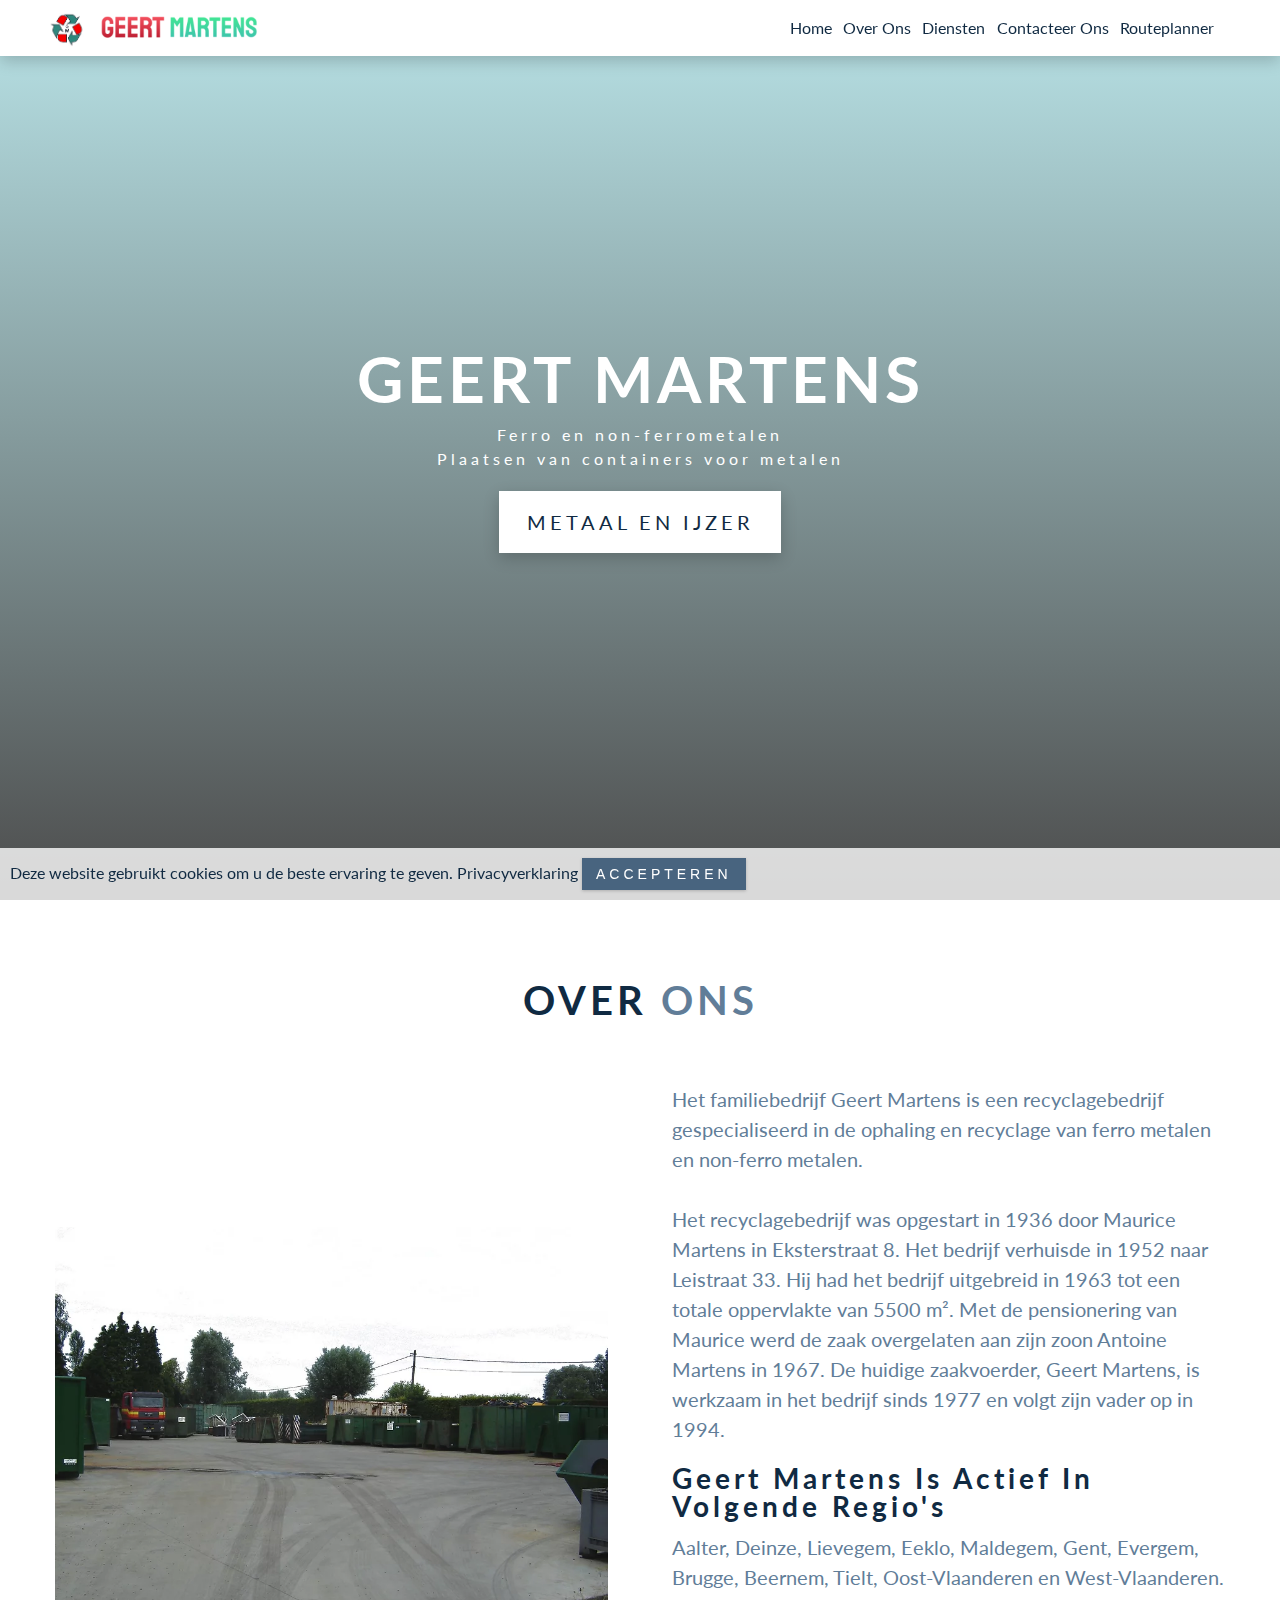
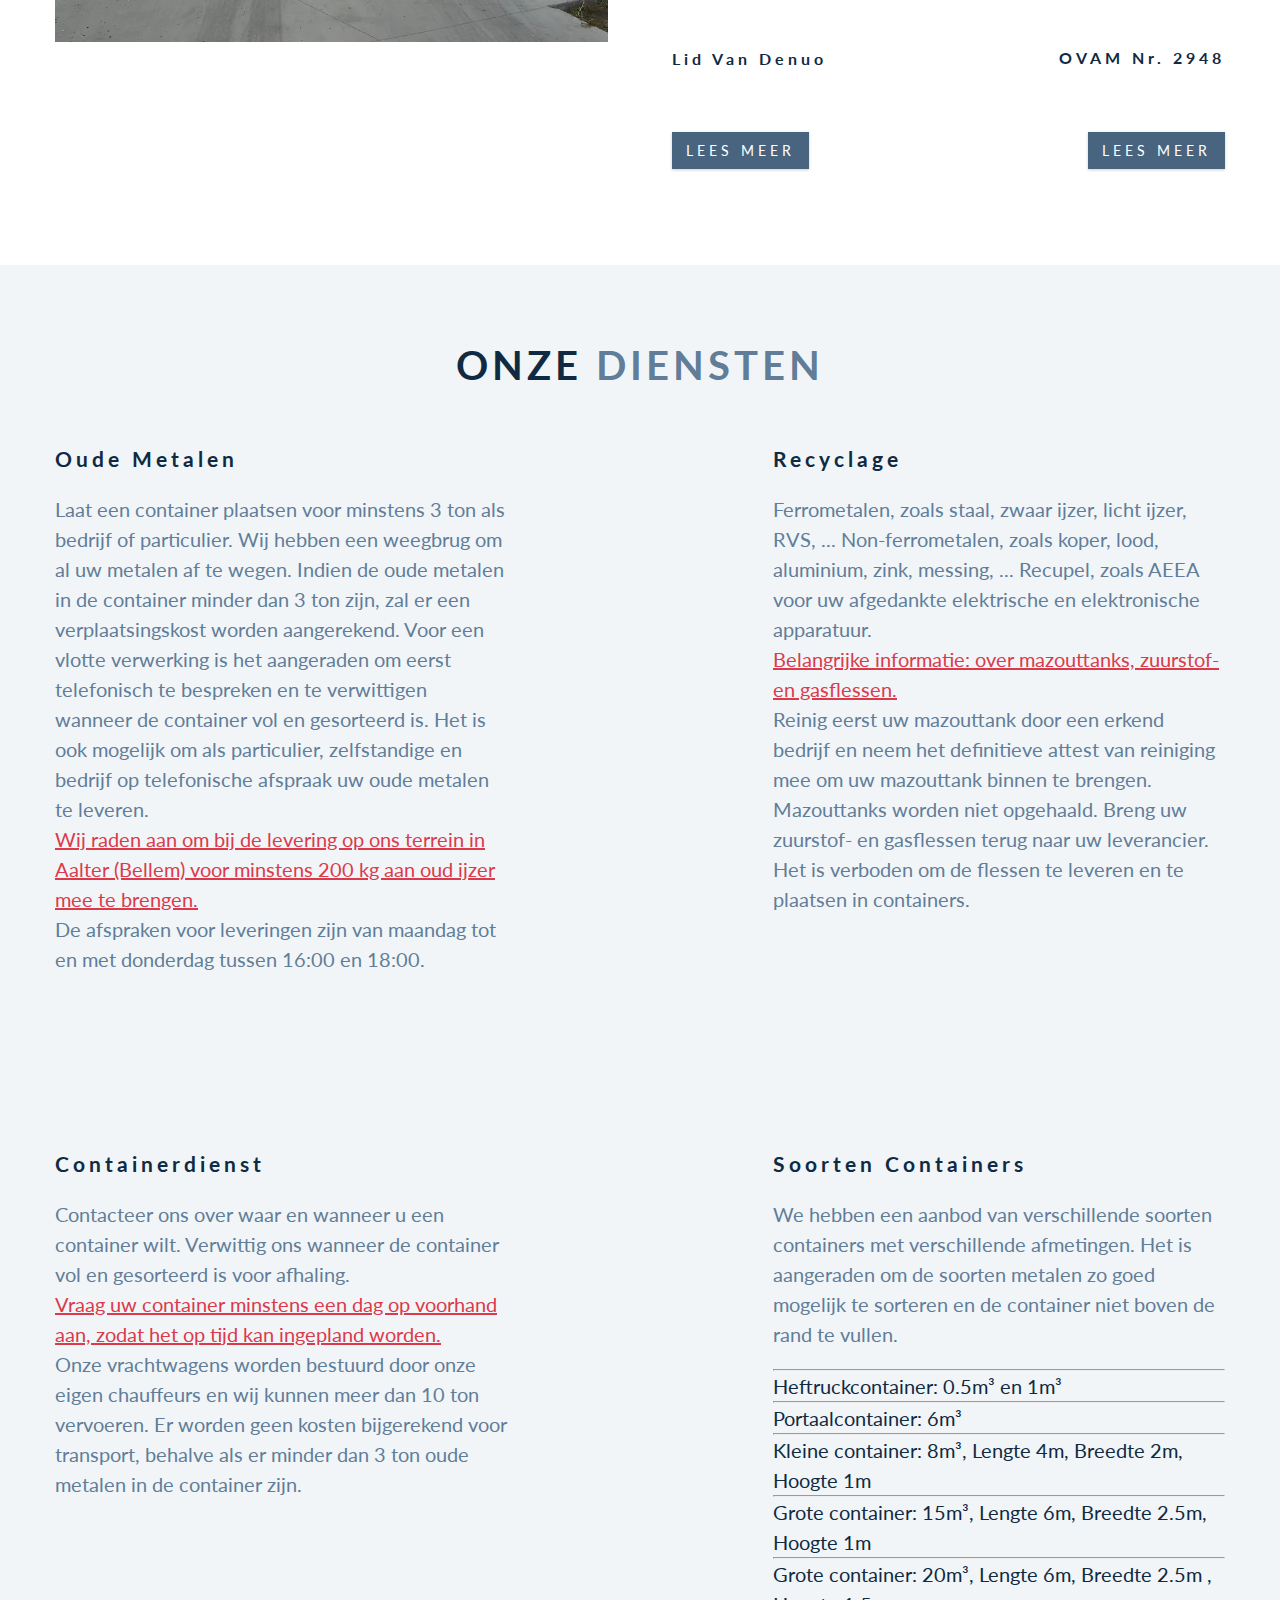
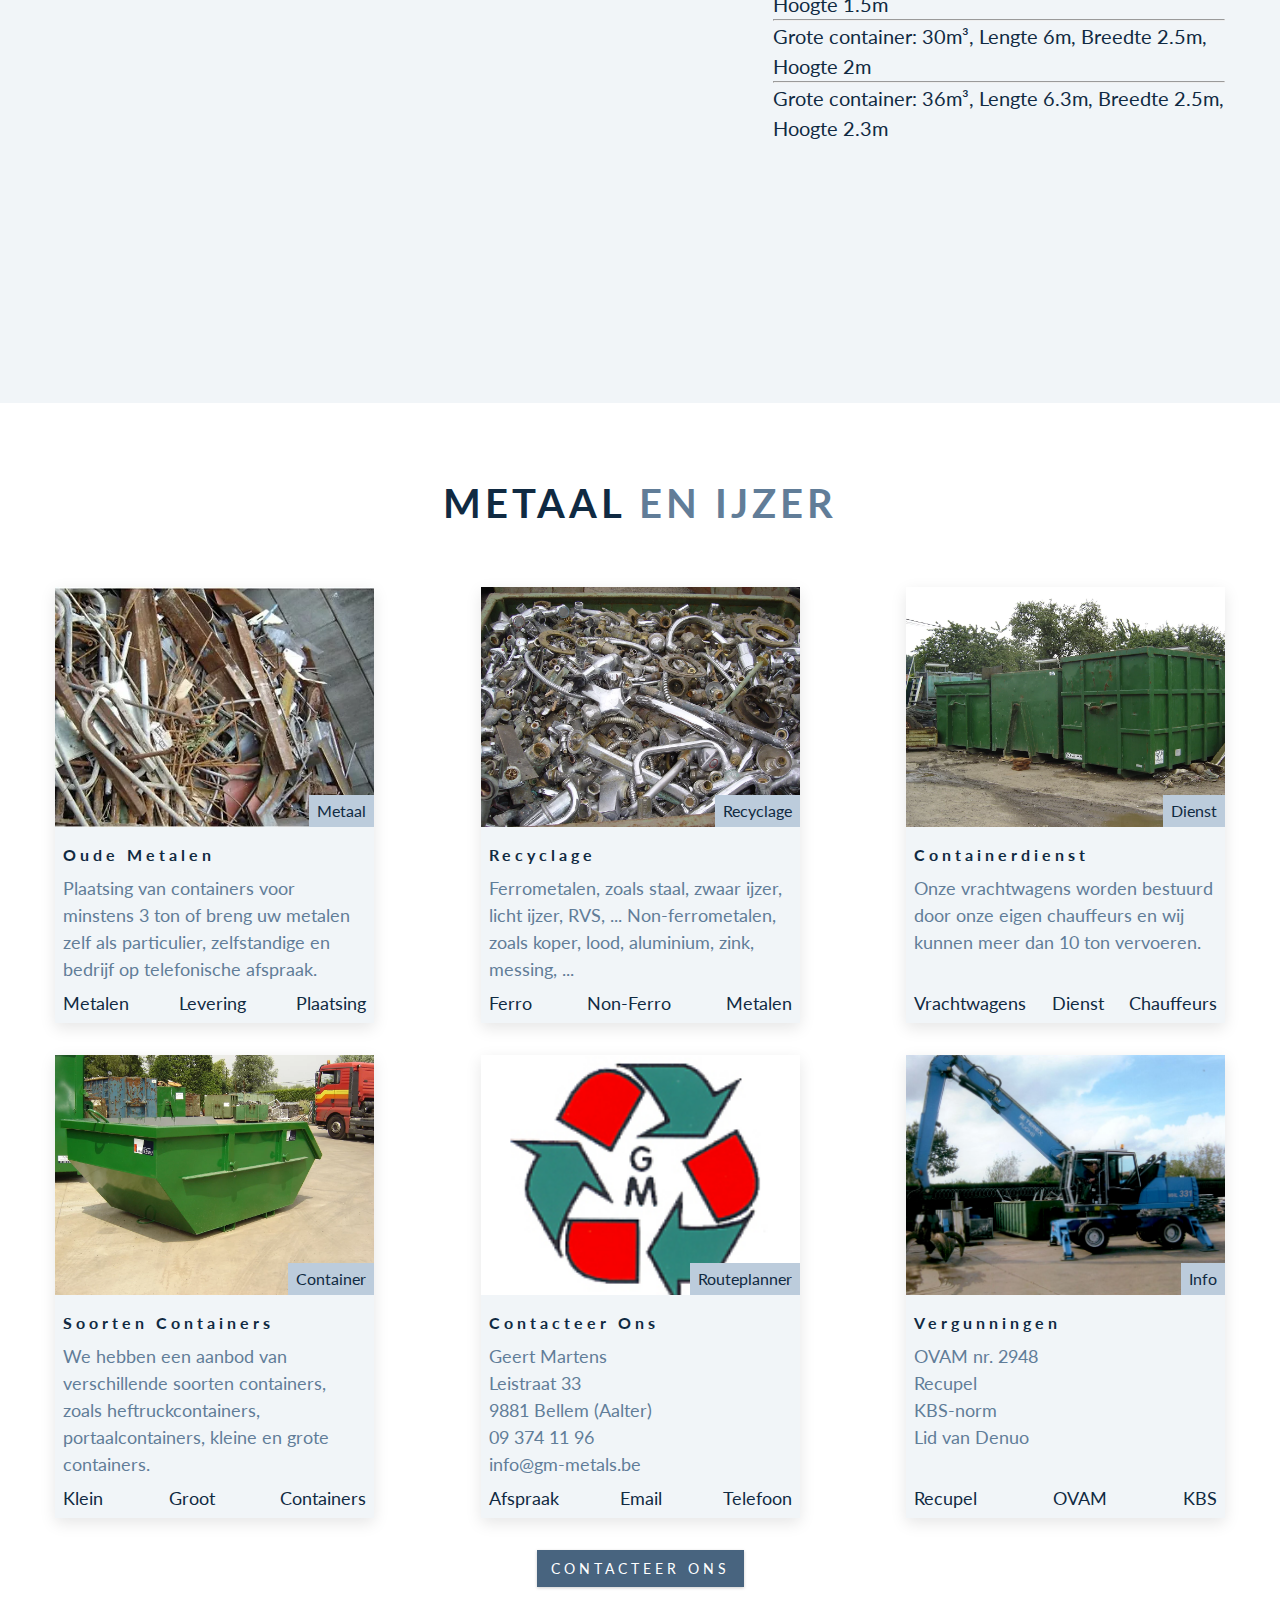
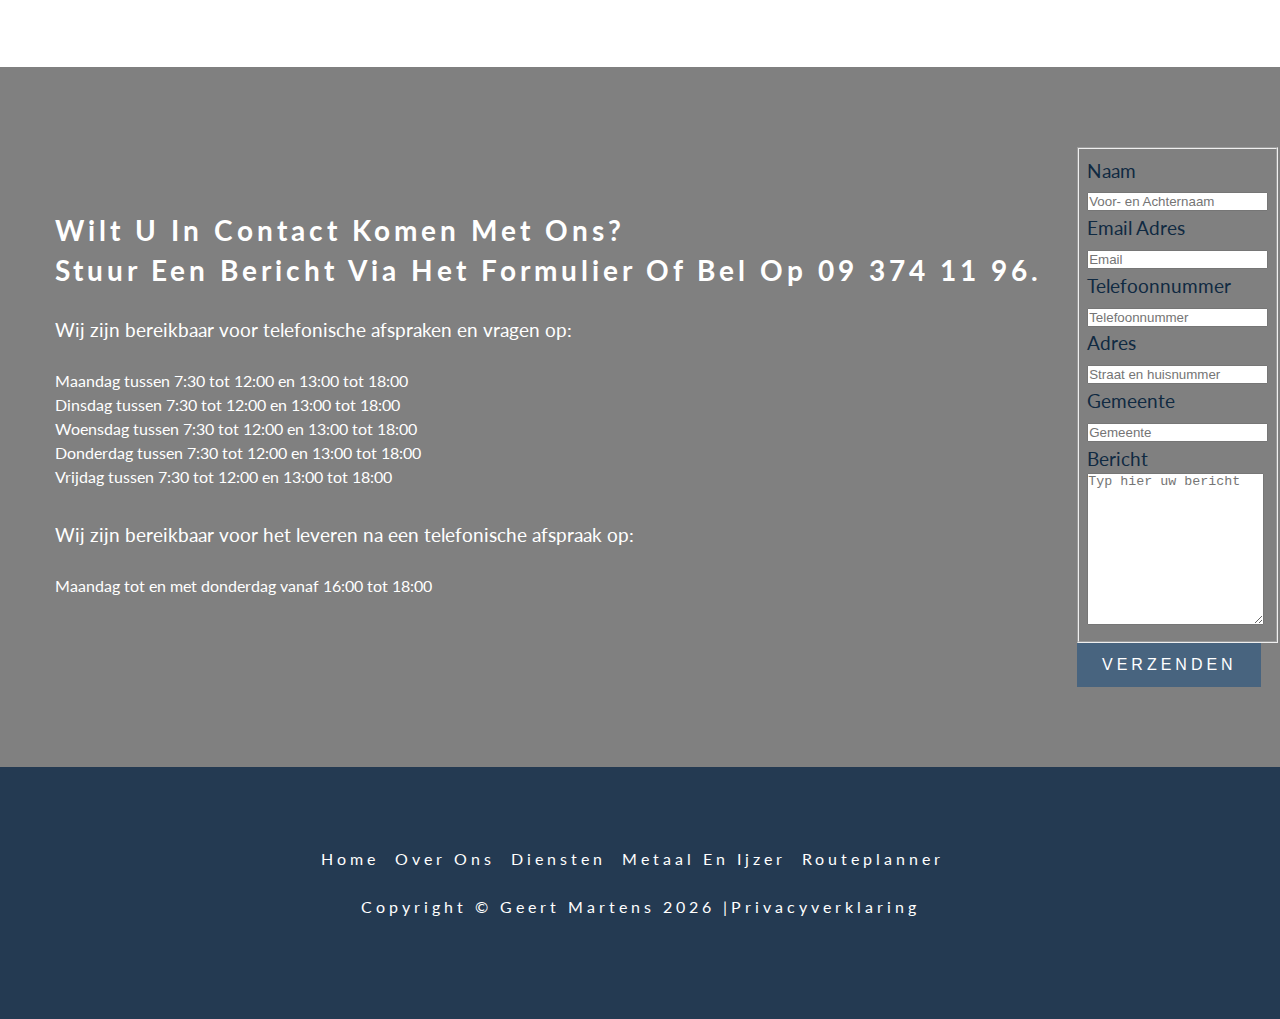
==== commit 46fa7ba8: "cookiebanner" ====
--- a/index.html
+++ b/index.html
@@ -8,6 +8,12 @@
     <!-- favicon -->
     <link rel="shortcut icon" href="./images/geert.ico" type="image/x-icon" />
     <link rel="stylesheet" href="./fontawesome-free-6.1.1-web/css/all.min.css">
+    <link
+      href="https://cdn.jsdelivr.net/npm/bootstrap@5.3.0-alpha1/dist/css/bootstrap.min.css"
+      rel="stylesheet"
+      integrity="sha384-GLhlTQ8iRABdZLl6O3oVMWSktQOp6b7In1Zl3/Jr59b6EGGoI1aFkw7cmDA6j6gD"
+      crossorigin="anonymous"
+    />
     <link rel="stylesheet" href="./styles.css" />
   </head>
   <body>
@@ -72,9 +78,9 @@
     </header>
     <!-- end of header -->
     <div id="cookieBanner">
-      <p>Deze website gebruikt cookies om u de beste ervaring te geven. <br>
-      <button class="btn" id="acceptCookies">Accepteren</button>
-      </p>
+      <span>Deze website gebruikt cookies om u de beste ervaring te geven. <a href="./privacyverklaring.html" class="text-decoration-underline">Privacyverklaring</a>
+      <button class="btn float-end" id="acceptCookies">Accepteren</button>
+      </span>
     </div>
     <!-- about section -->
     <section class="section" id="about">
--- a/styles.css
+++ b/styles.css
@@ -840,6 +840,9 @@
   right: 0;
   background-color: rgba(255, 255, 255, 0.788);
   padding: 10px;
-  text-align: right;
   z-index: 100000;
 }
+
+a {
+  color: inherit;
+}
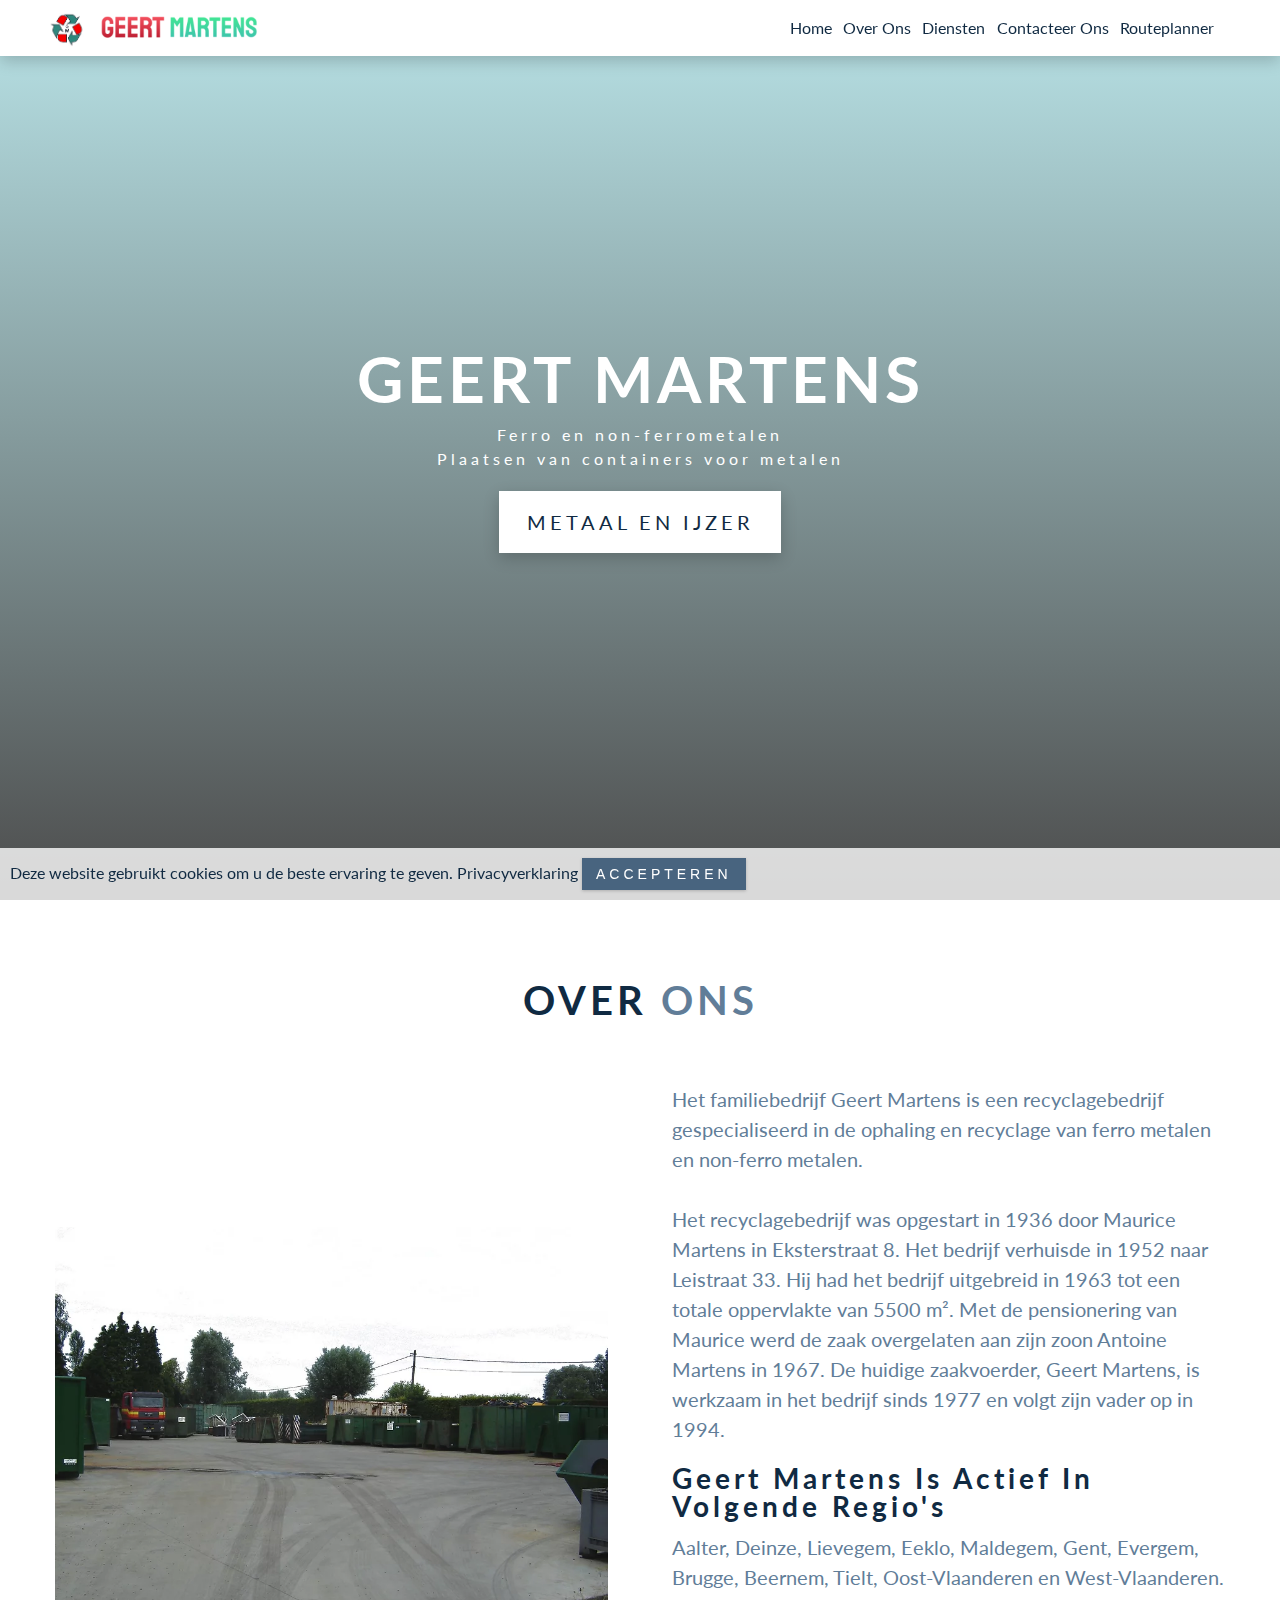
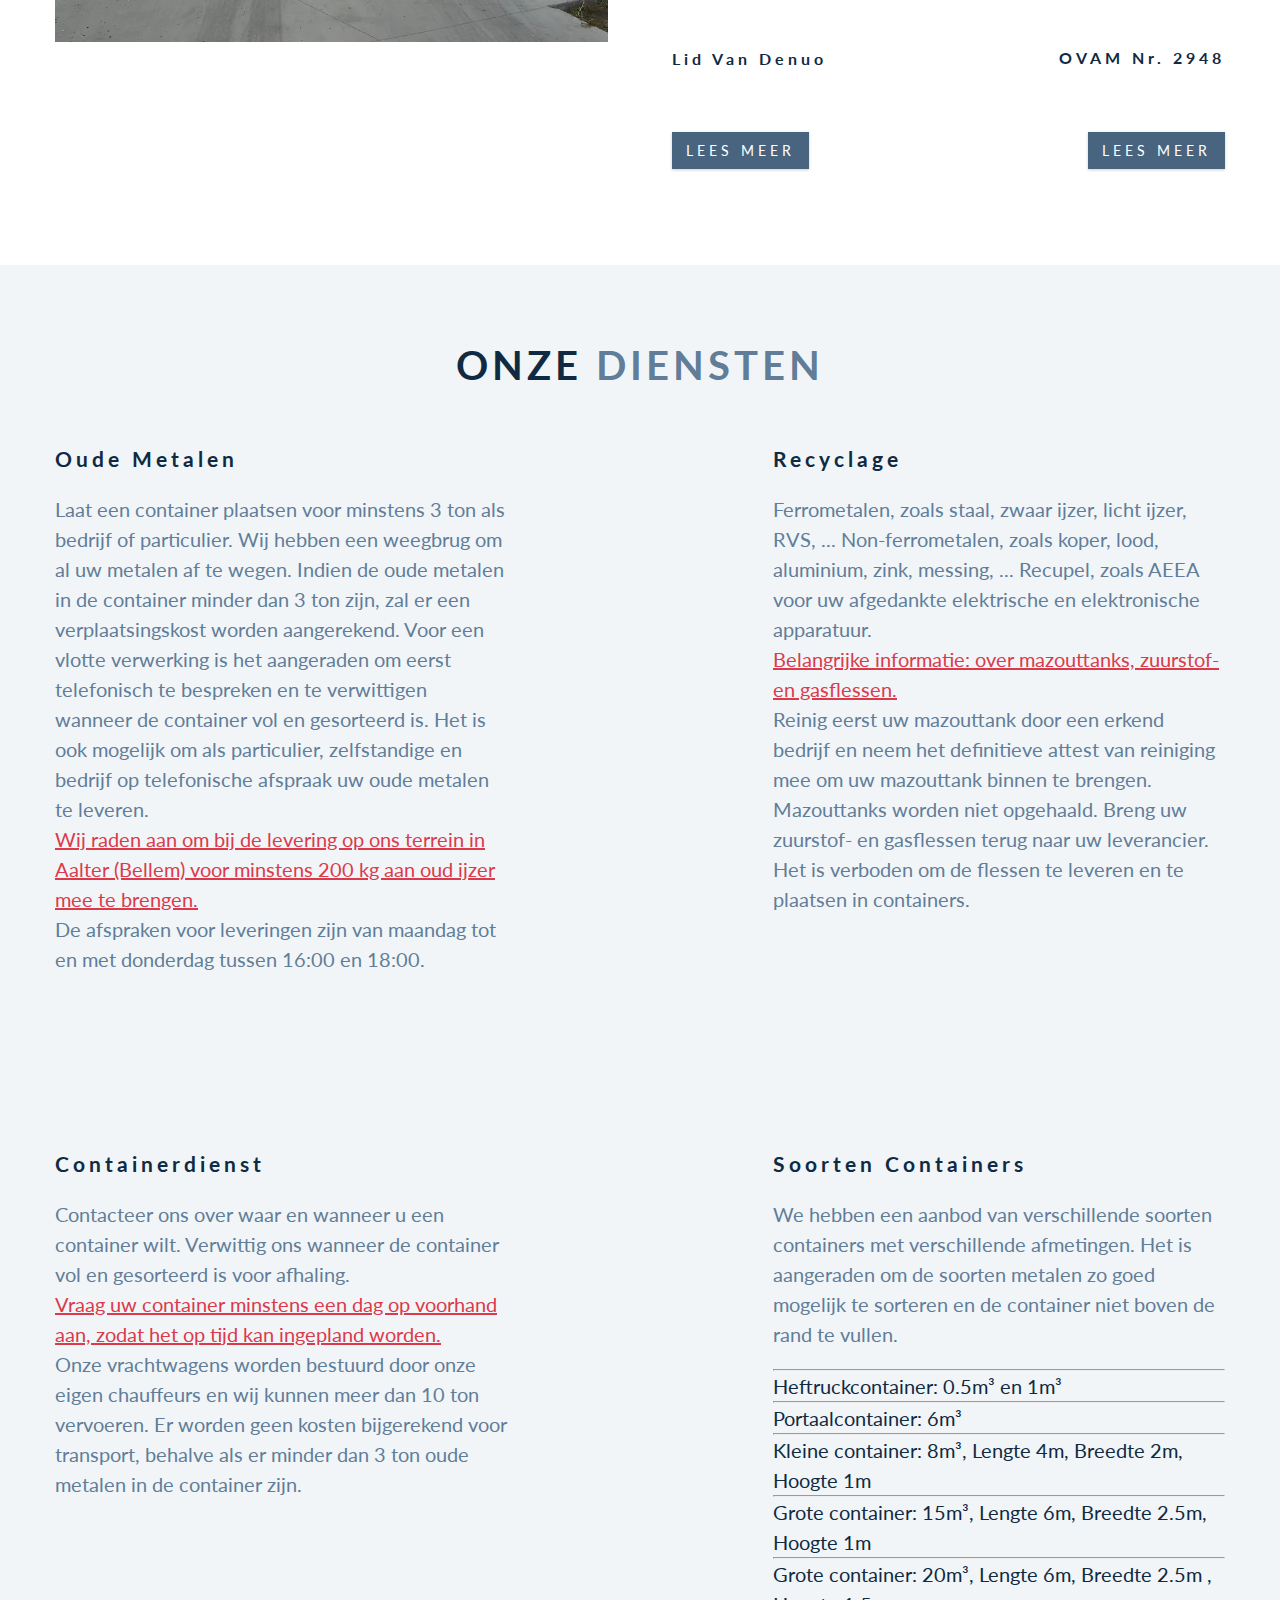
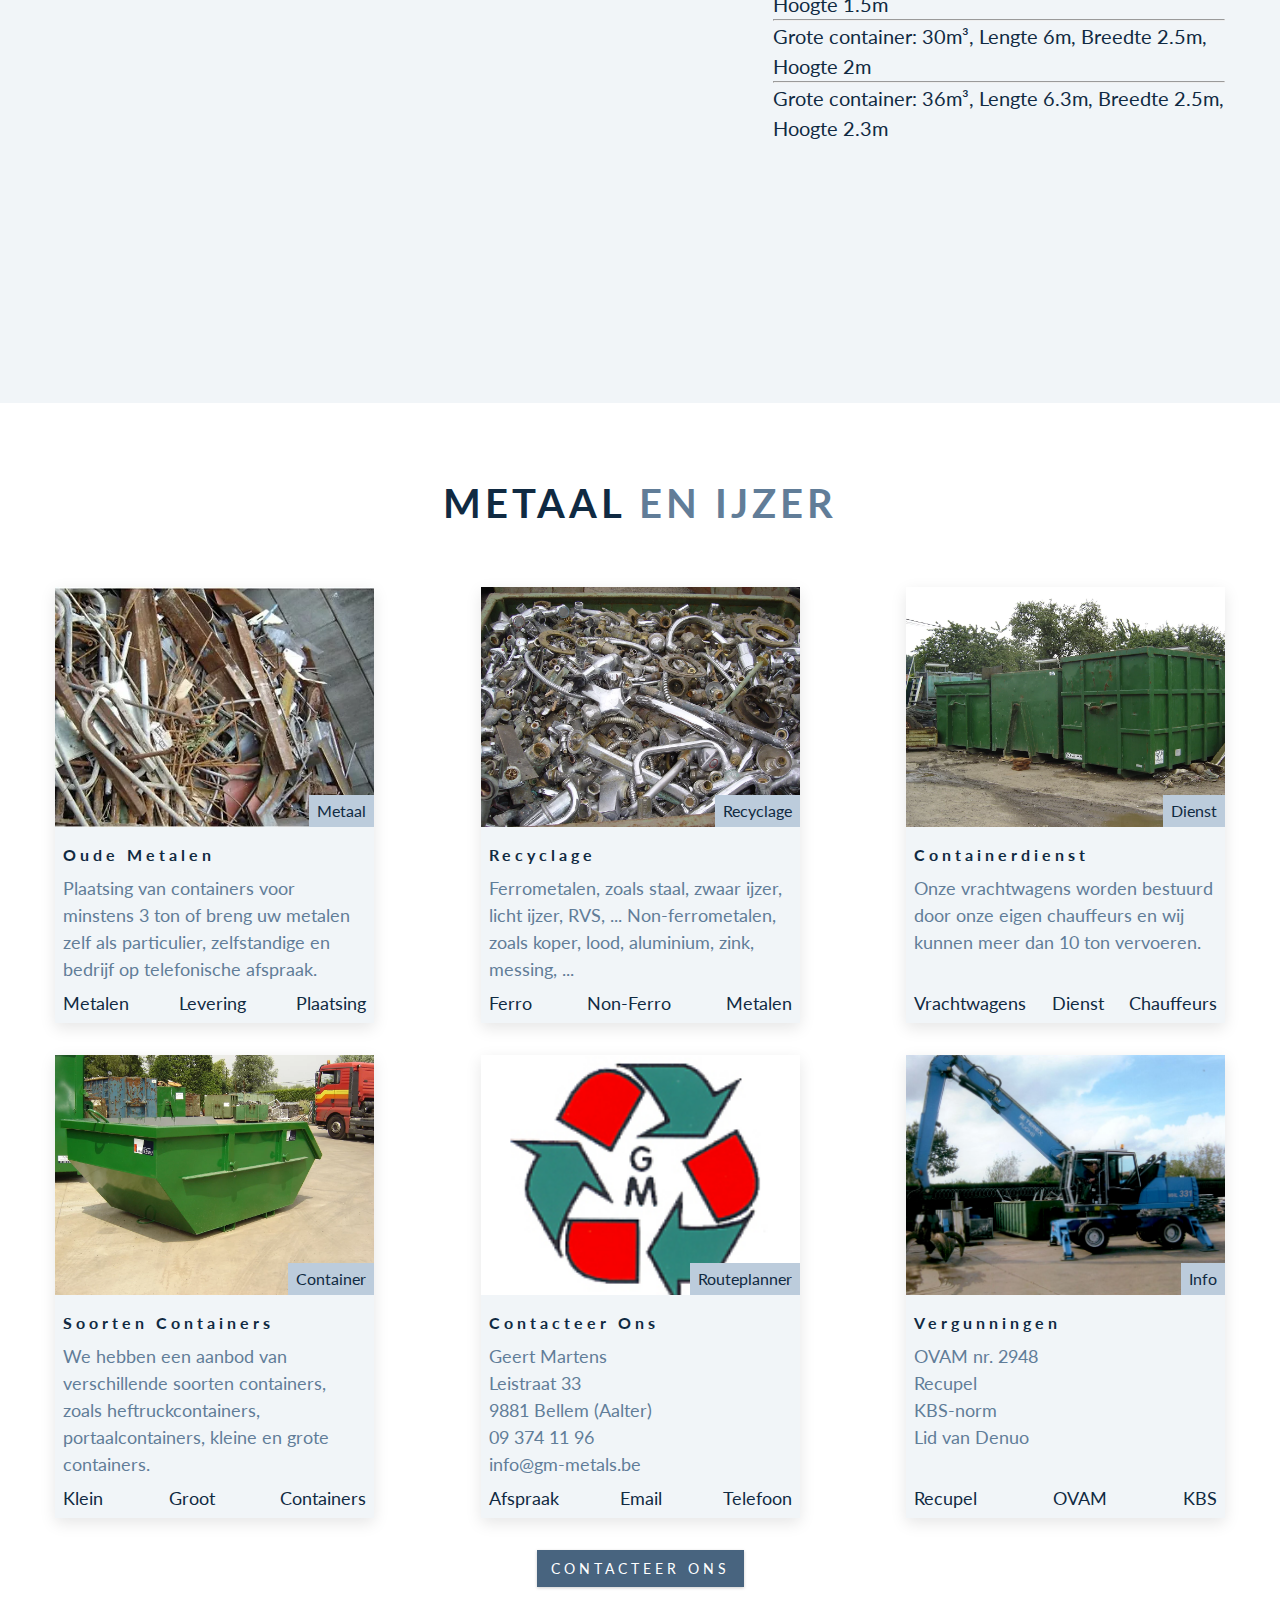
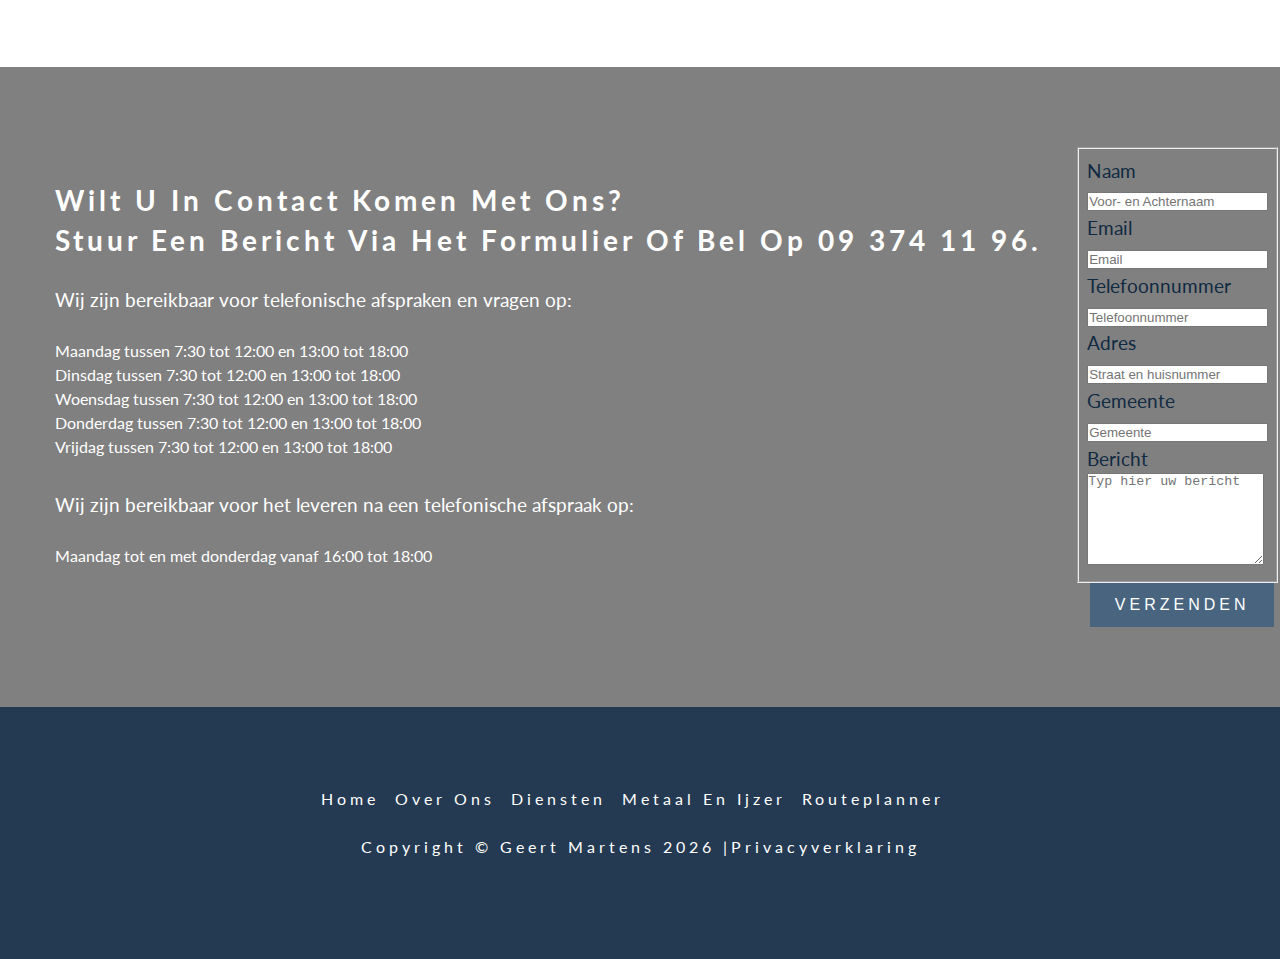
==== commit 3643542f: "contact form" ====
--- a/index.html
+++ b/index.html
@@ -440,7 +440,7 @@
                 placeholder="Voor- en Achternaam"
                 required=""
               />
-              <label for="email-address">Email Adres</label>
+              <label for="email-address">Email</label>
               <input
                 type="email"
                 name="_replyto"
@@ -474,7 +474,7 @@
               />
               <label for="message">Bericht</label>
               <textarea
-                rows="10"
+                rows="6"
                 name="message"
                 id="message"
                 placeholder="Typ hier uw bericht"
--- a/styles.css
+++ b/styles.css
@@ -646,6 +646,7 @@
   background: var(--clr-white);
   text-transform: capitalize;
   border: transparent;
+  margin-left: 1vw;
 }
 .form-control::-webkit-input-placeholder {
   color: inherit;
@@ -736,7 +737,6 @@
     padding-left: 2rem;
     margin-right: auto;
     margin-left: auto;
-
     width: 1rem;
     font-size: larger;
   }
@@ -757,7 +757,6 @@
     -webkit-box-orient: horizontal;
     -webkit-box-direction: normal;
     flex-direction: row;
-
     align-content: stretch;
     -webkit-box-align: center;
     align-items: center;
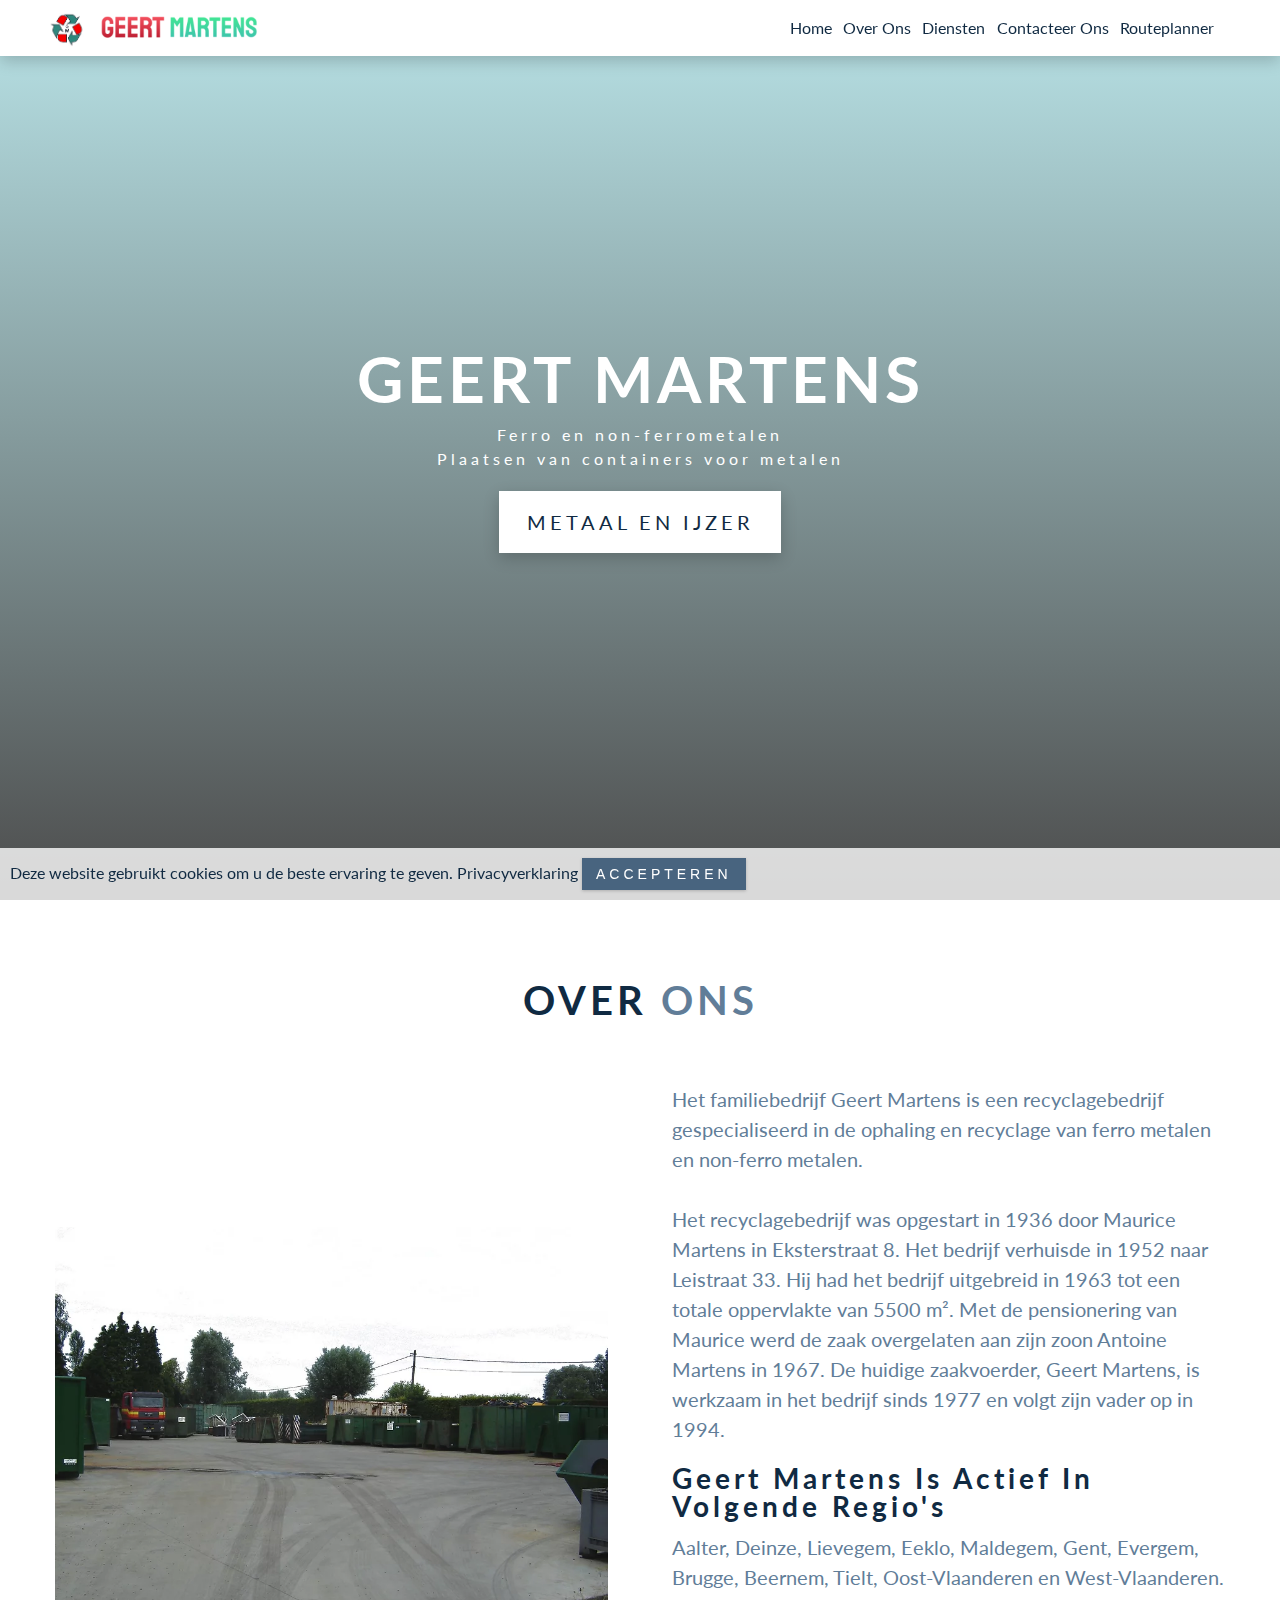
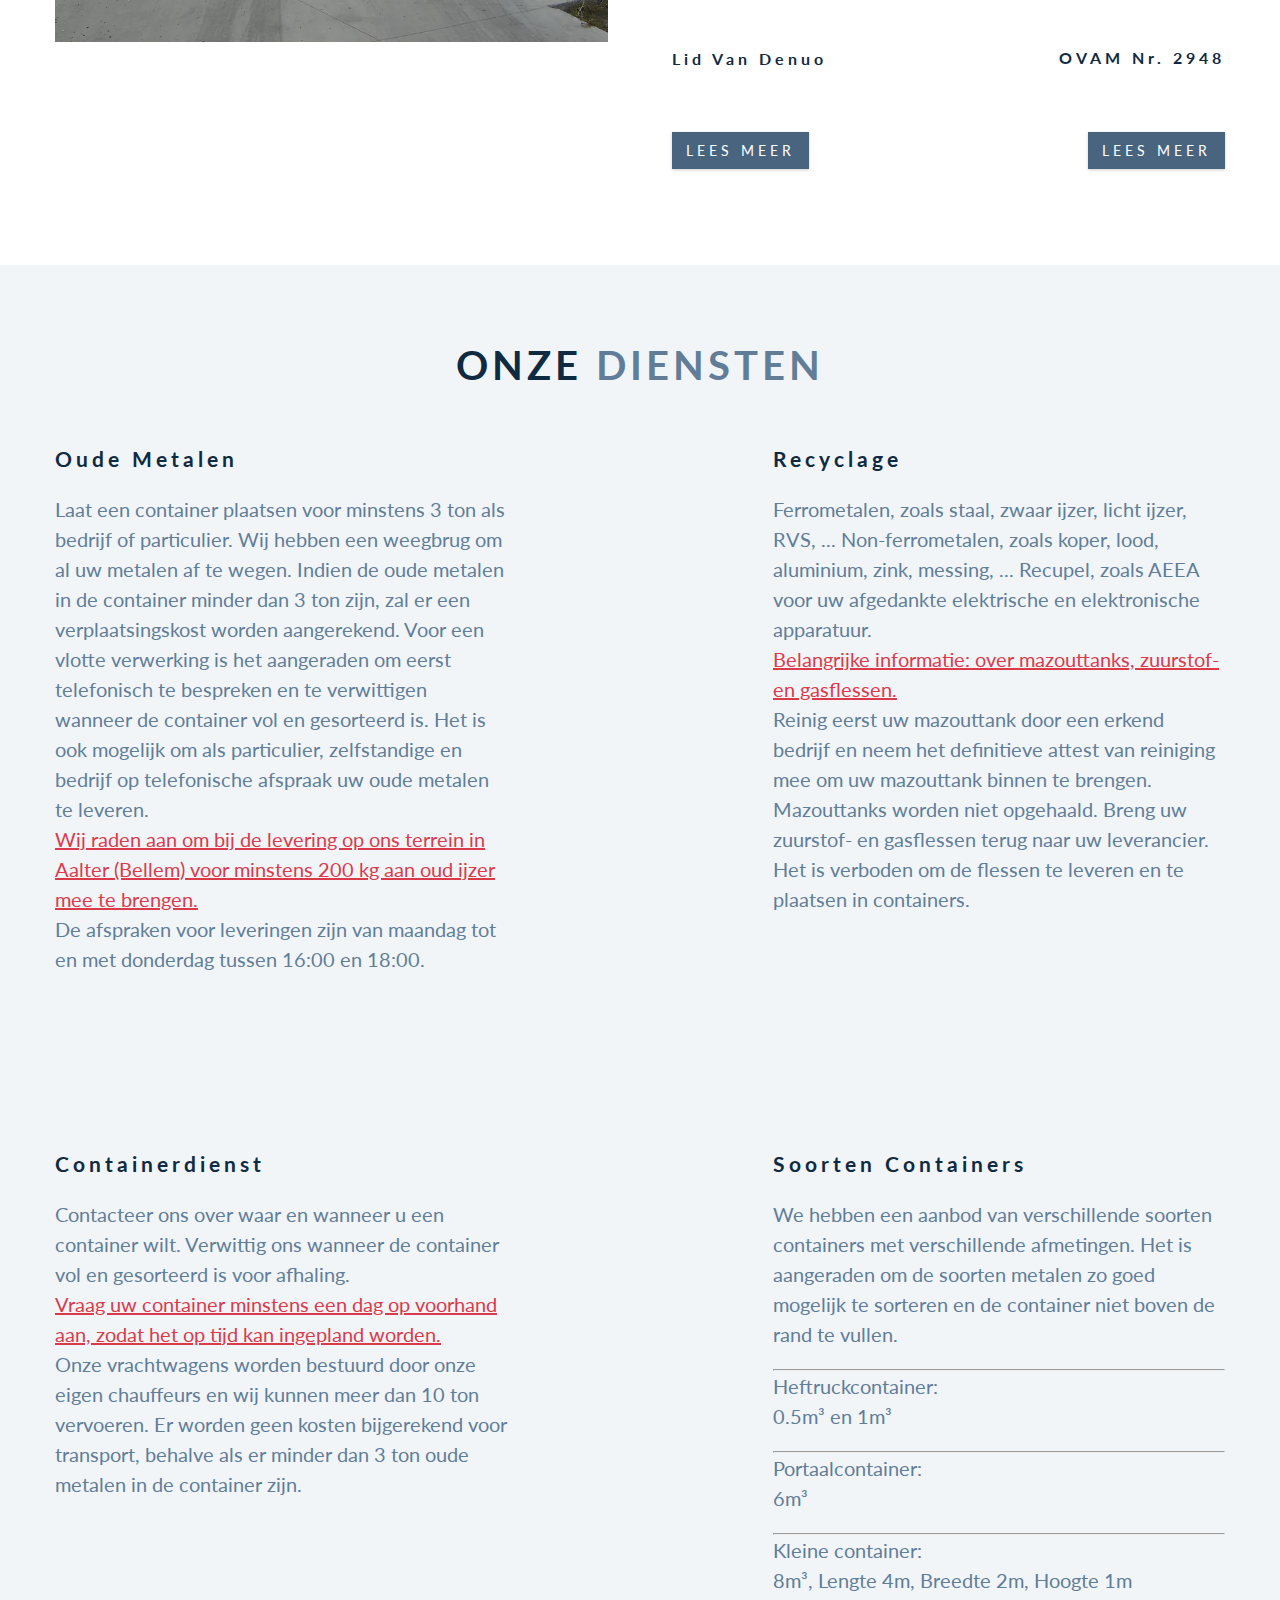
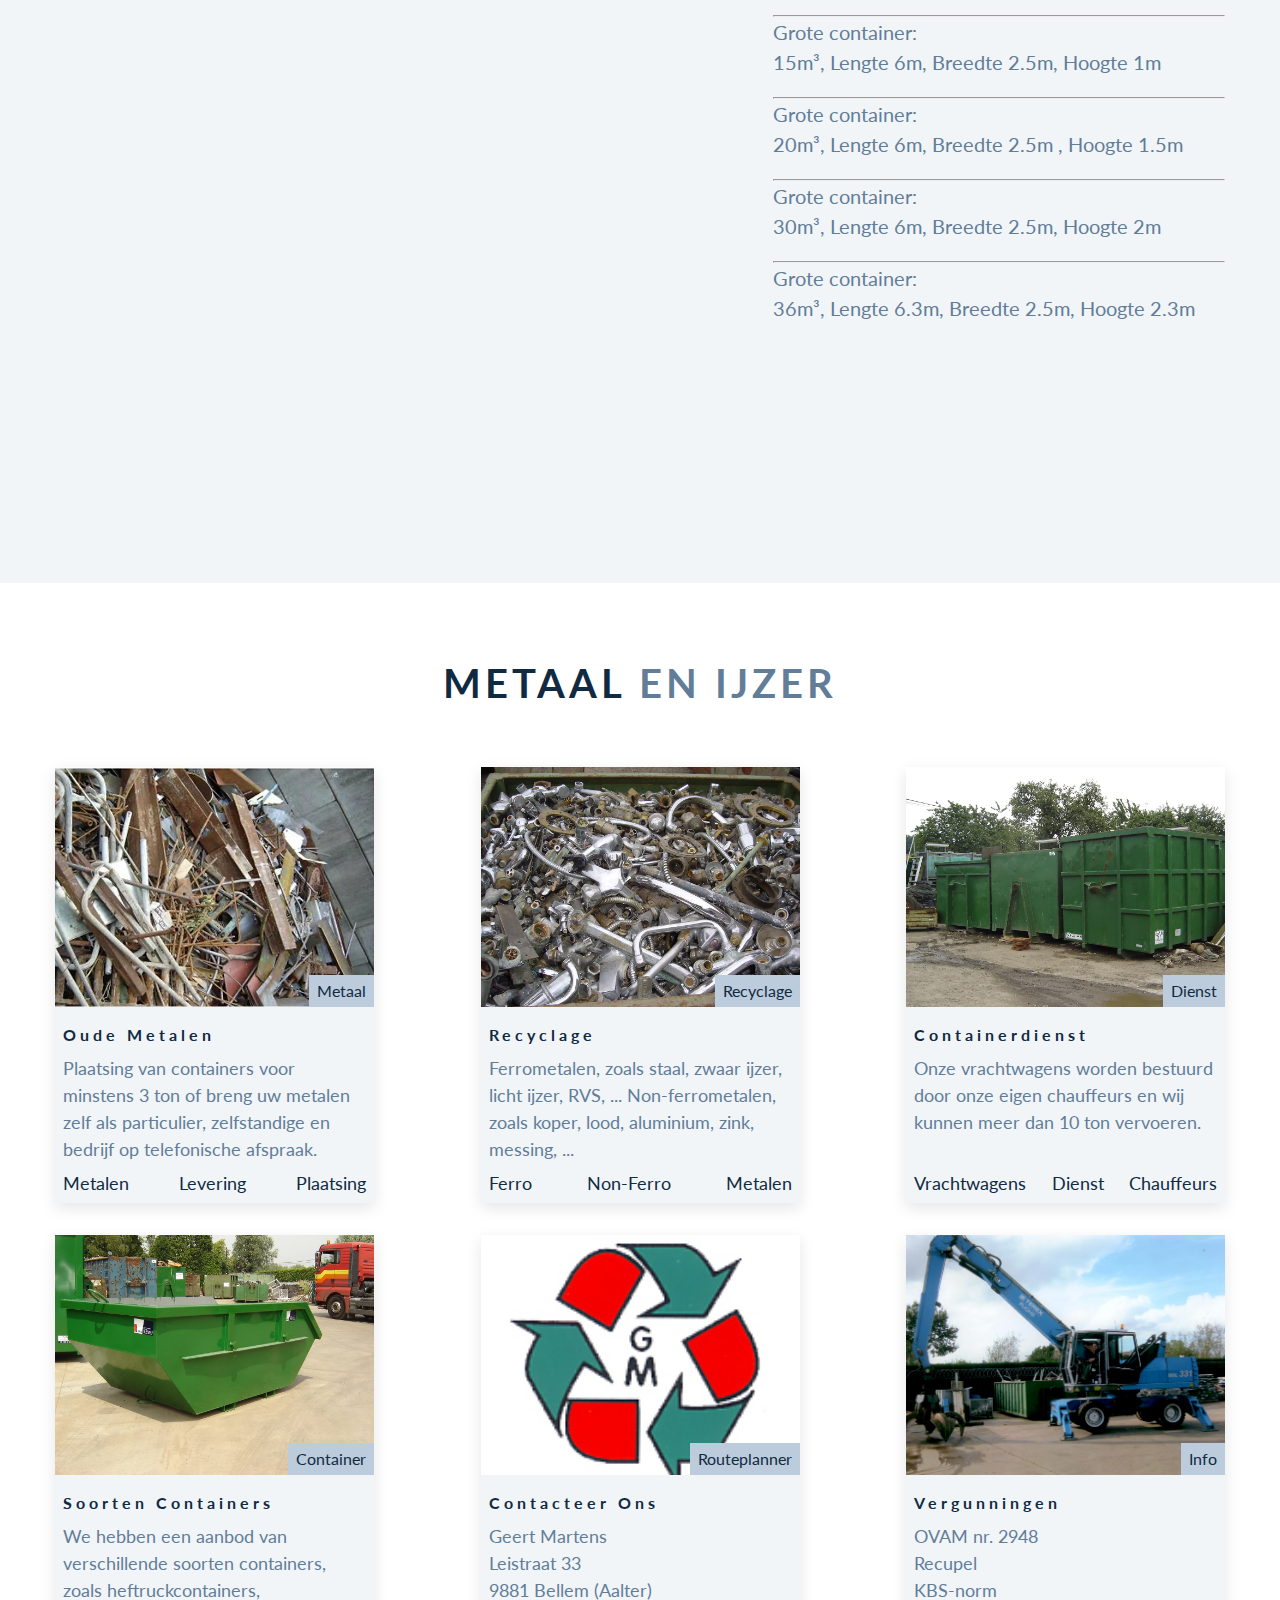
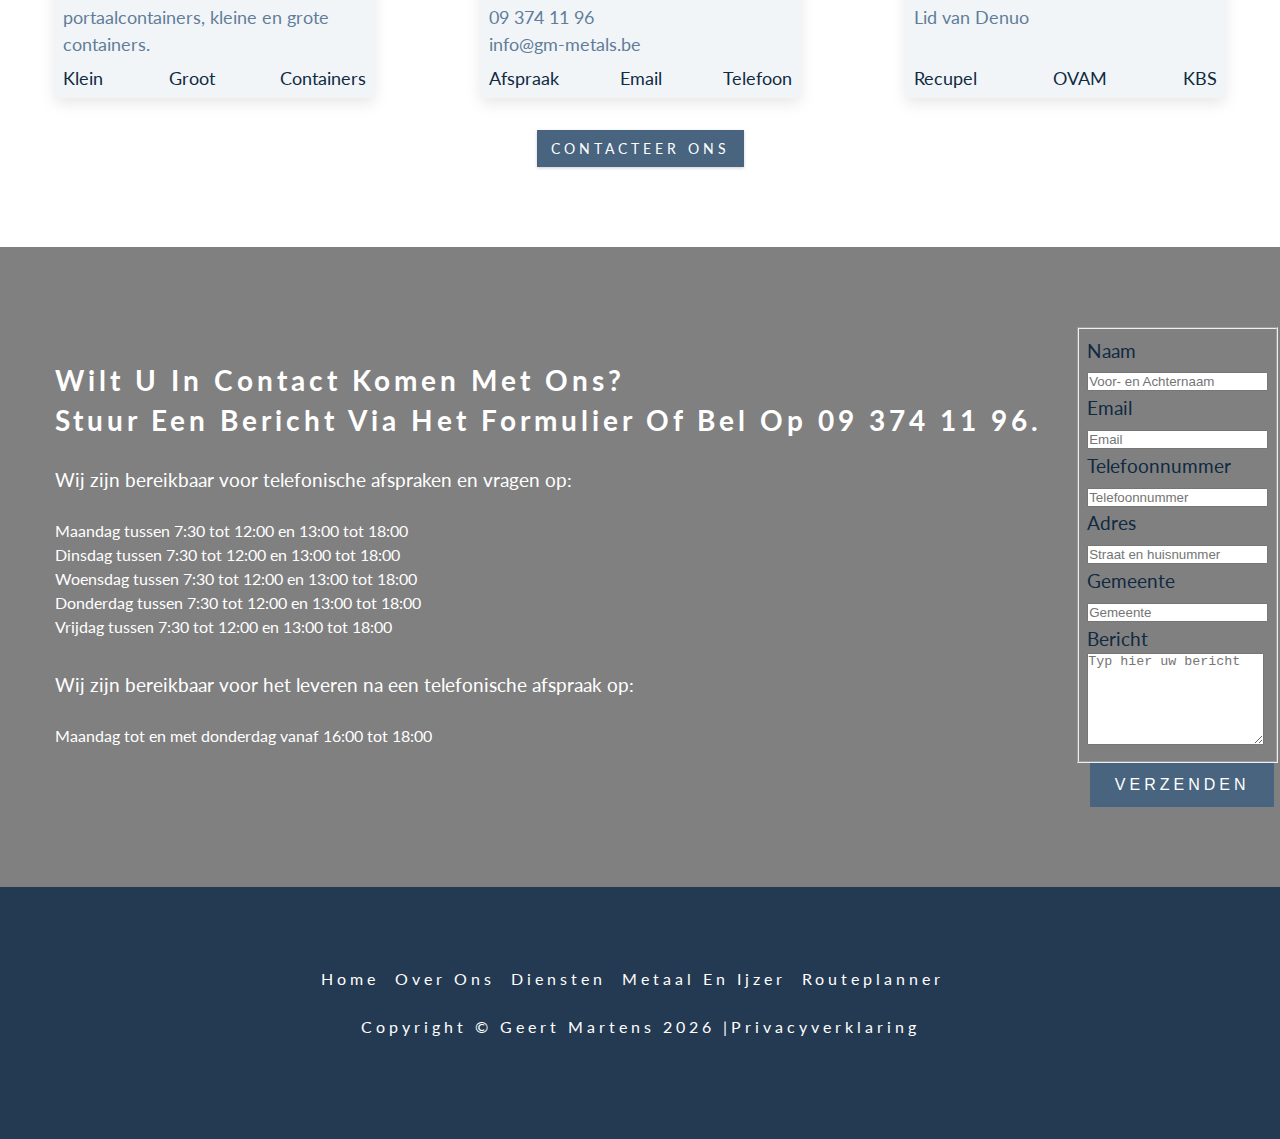
==== commit e96e2739: "service-text" ====
--- a/index.html
+++ b/index.html
@@ -191,19 +191,19 @@
             <p class="service-text left">
               We hebben een aanbod van verschillende soorten containers met verschillende afmetingen. Het is aangeraden om de soorten metalen zo goed mogelijk te sorteren en de container niet boven de rand te vullen.
               <hr>
-              Heftruckcontainer: 0.5m³ en 1m³
-              <hr>
-              Portaalcontainer: 6m³
-              <hr>
-              Kleine container: 8m³, Lengte 4m, Breedte 2m, Hoogte 1m
-              <hr>
-              Grote container: 15m³, Lengte 6m, Breedte 2.5m, Hoogte 1m
-              <hr>
-              Grote container: 20m³, Lengte 6m, Breedte 2.5m , Hoogte 1.5m
-              <hr>
-              Grote container: 30m³, Lengte 6m, Breedte 2.5m, Hoogte 2m
-              <hr>
-              Grote container: 36m³, Lengte 6.3m, Breedte 2.5m, Hoogte 2.3m
+              <p class="service-text">Heftruckcontainer: <br> 0.5m³ en 1m³</p>
+              <hr>
+              <p class="service-text">Portaalcontainer: <br> 6m³</p>
+              <hr>
+              <p class="service-text">Kleine container: <br> 8m³, Lengte 4m, Breedte 2m, Hoogte 1m</p>
+              <hr>
+              <p class="service-text">Grote container: <br> 15m³, Lengte 6m, Breedte 2.5m, Hoogte 1m</p>
+              <hr>
+              <p class="service-text">Grote container: <br> 20m³, Lengte 6m, Breedte 2.5m , Hoogte 1.5m</p>
+              <hr>
+              <p class="service-text">Grote container: <br> 30m³, Lengte 6m, Breedte 2.5m, Hoogte 2m</p>
+              <hr>
+              <p class="service-text">Grote container: <br> 36m³, Lengte 6.3m, Breedte 2.5m, Hoogte 2.3m</p>
             </p>
           </div>
         </article>
@@ -487,7 +487,7 @@
                 value="Contact Form Submission"
               />
             </fieldset>
-            <input type="submit" value="Verzenden" class="btn-submit" id="contact-us-verzenden" />
+            <input type="submit" value="Verzenden" class="btn-submit float-end" id="contact-us-verzenden" />
         </form> 
       </div> 
     </section>
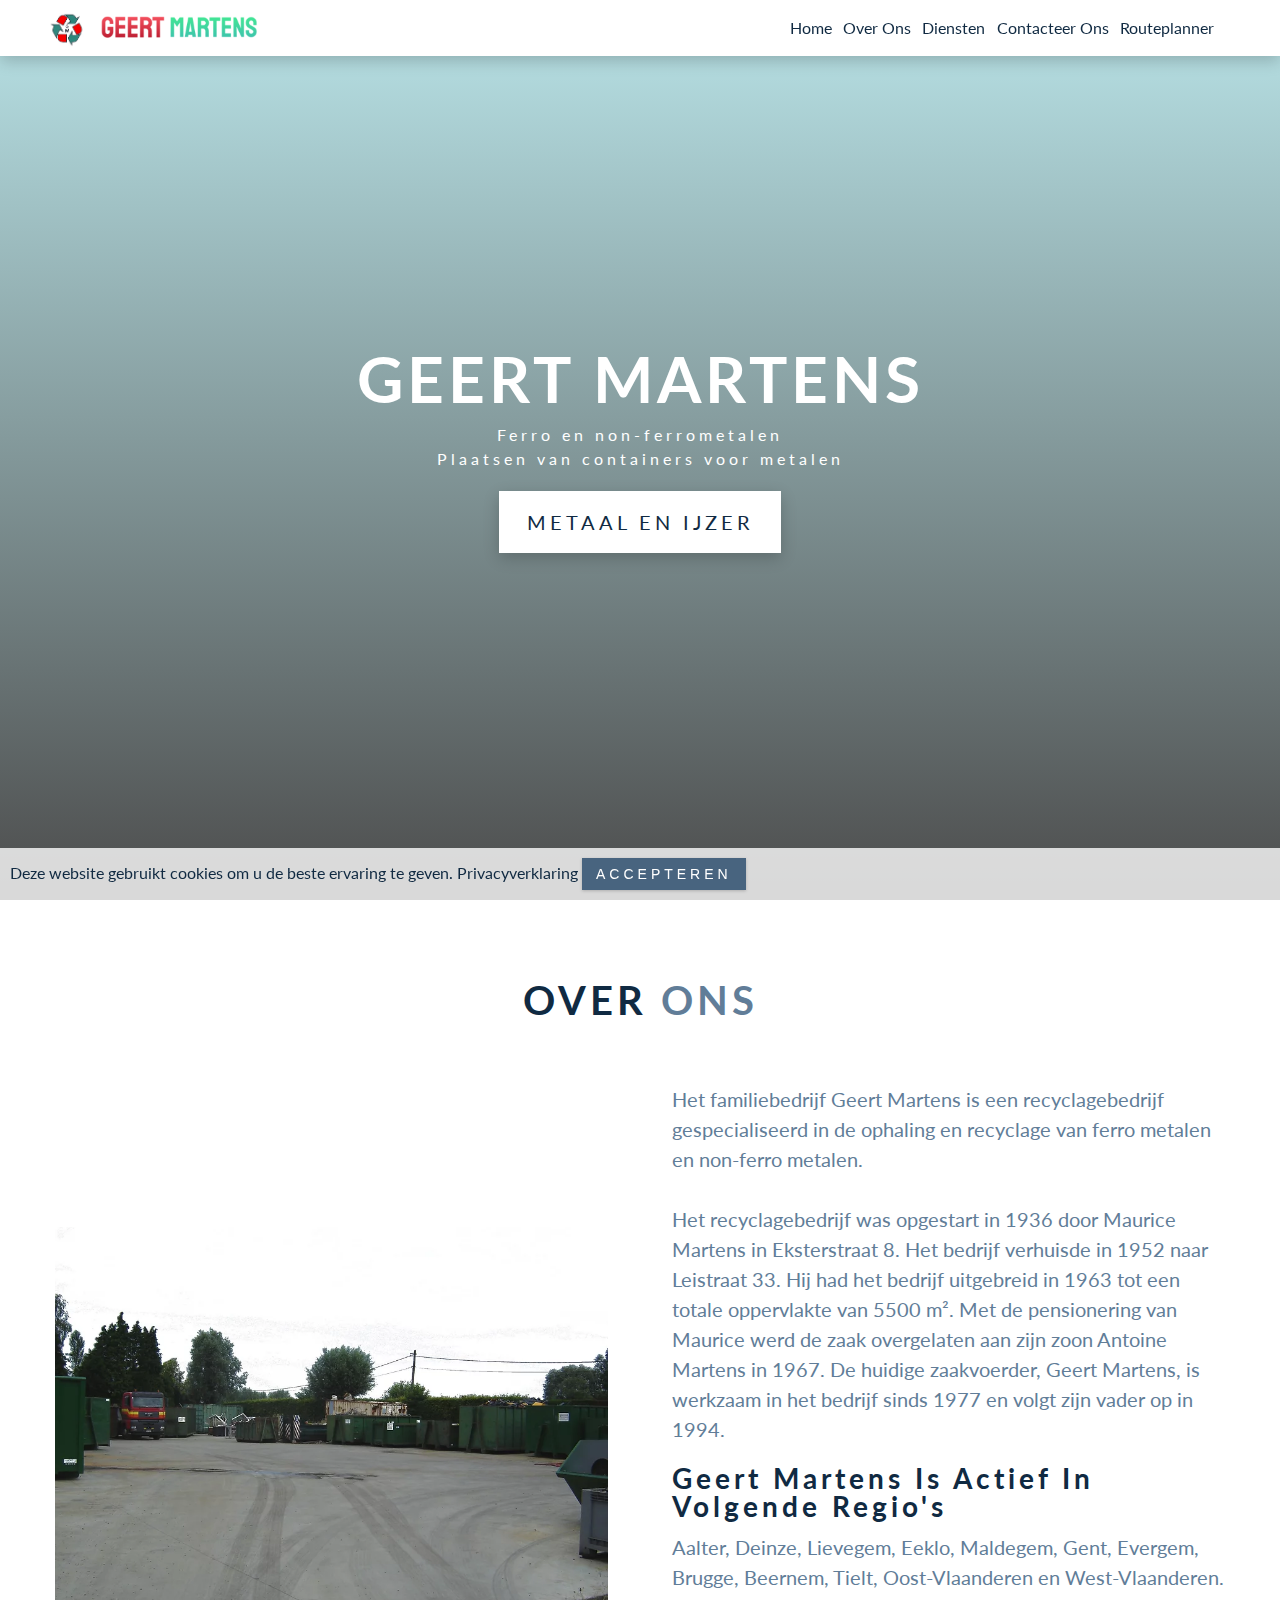
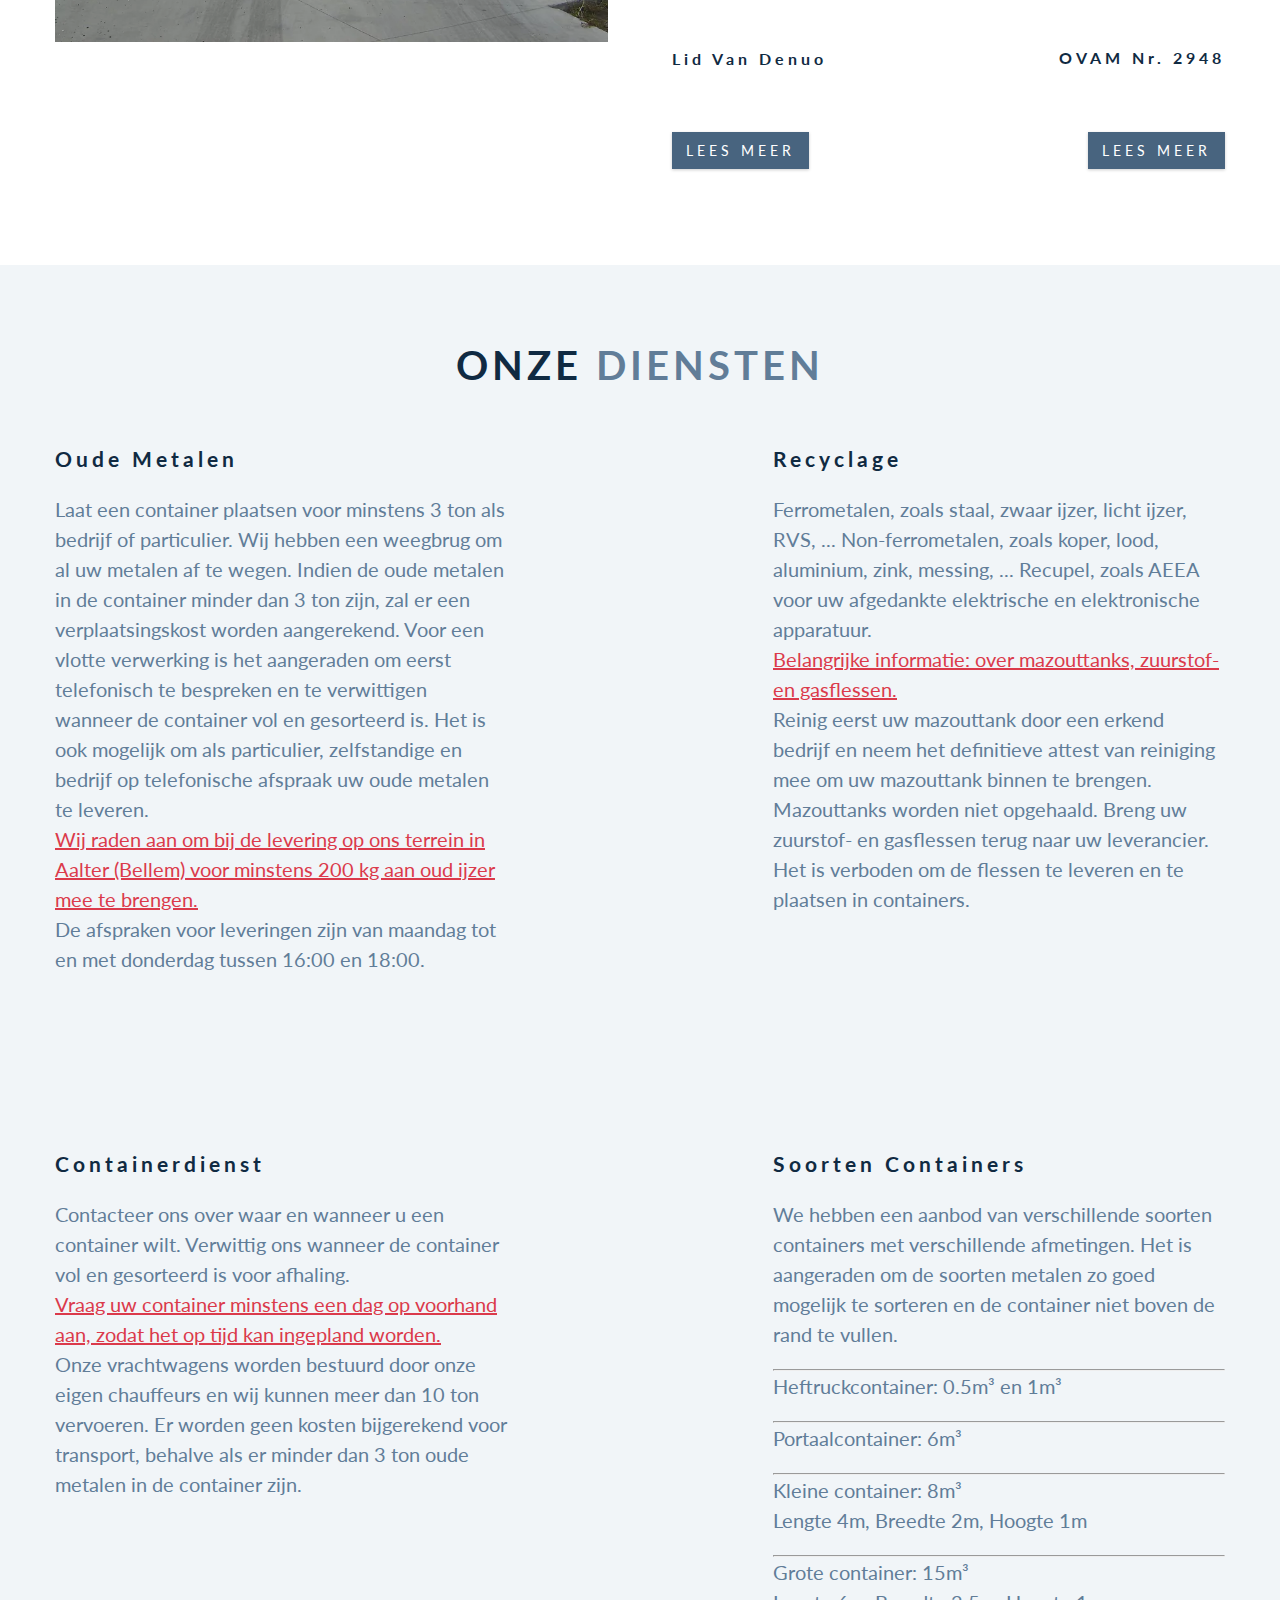
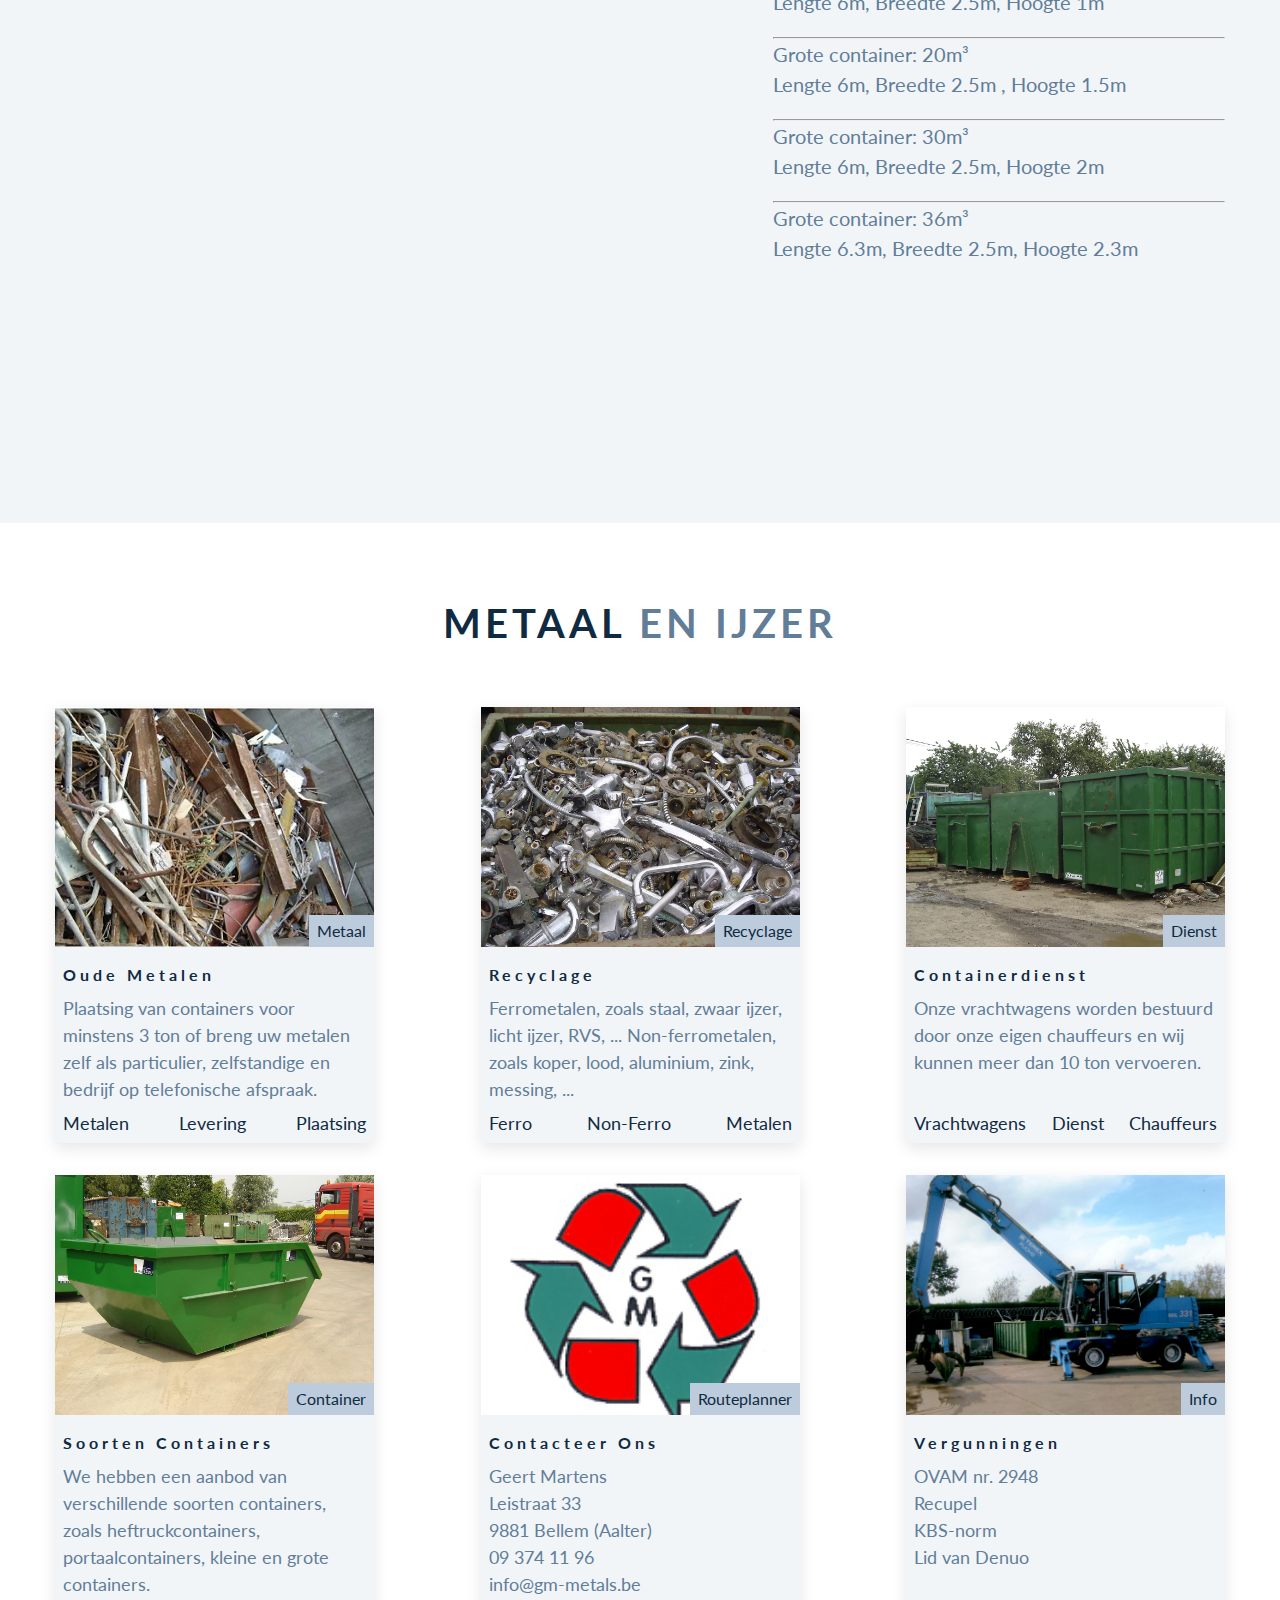
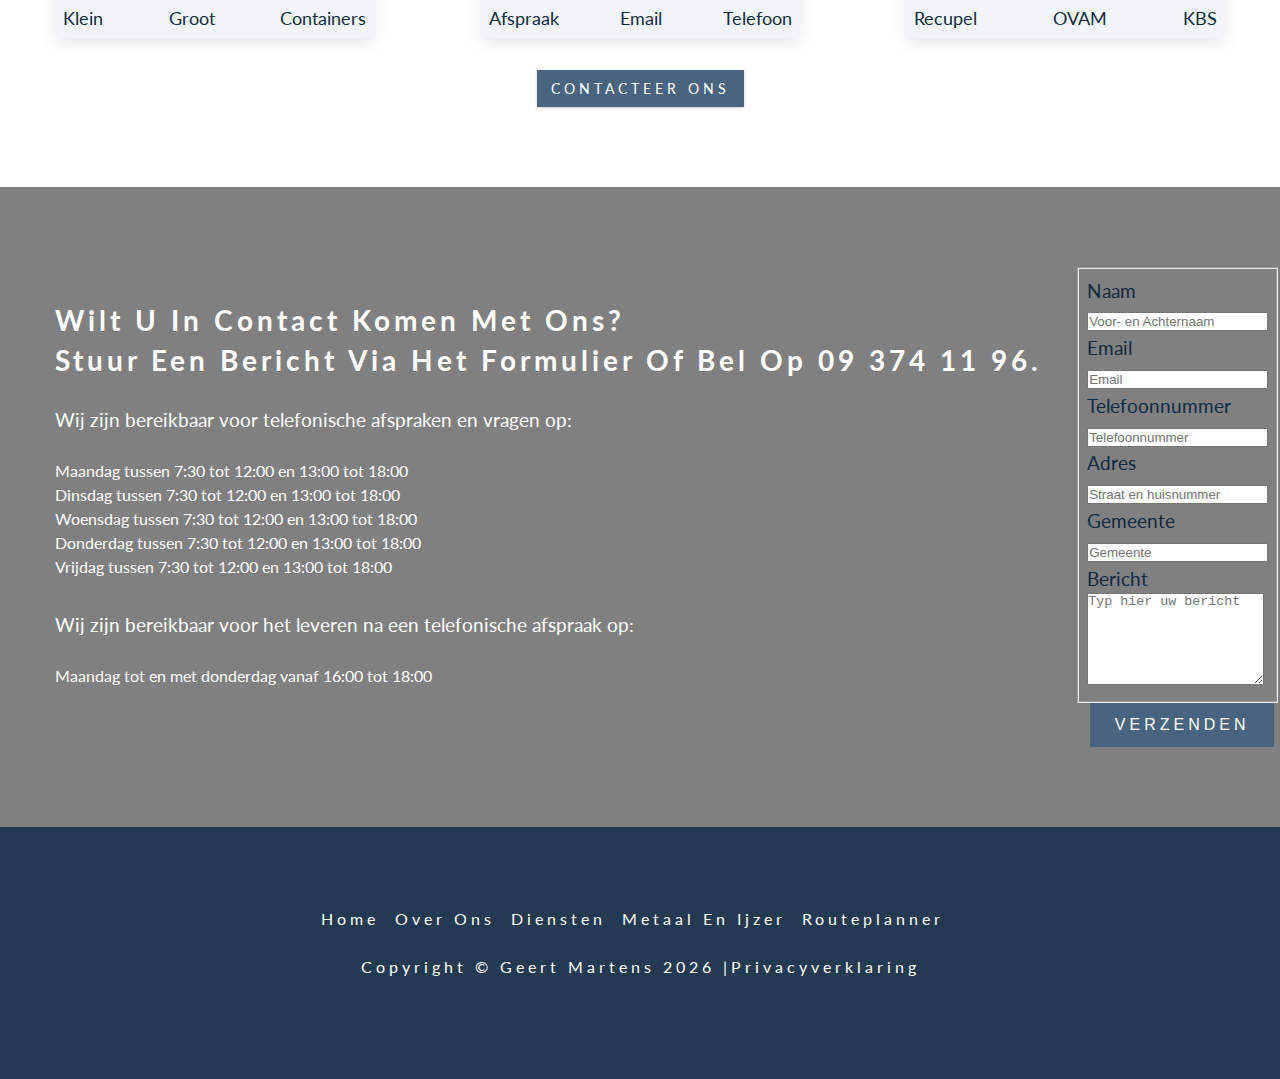
==== commit 6bed9853: "soorten containers" ====
--- a/index.html
+++ b/index.html
@@ -191,19 +191,19 @@
             <p class="service-text left">
               We hebben een aanbod van verschillende soorten containers met verschillende afmetingen. Het is aangeraden om de soorten metalen zo goed mogelijk te sorteren en de container niet boven de rand te vullen.
               <hr>
-              <p class="service-text">Heftruckcontainer: <br> 0.5m³ en 1m³</p>
-              <hr>
-              <p class="service-text">Portaalcontainer: <br> 6m³</p>
-              <hr>
-              <p class="service-text">Kleine container: <br> 8m³, Lengte 4m, Breedte 2m, Hoogte 1m</p>
-              <hr>
-              <p class="service-text">Grote container: <br> 15m³, Lengte 6m, Breedte 2.5m, Hoogte 1m</p>
-              <hr>
-              <p class="service-text">Grote container: <br> 20m³, Lengte 6m, Breedte 2.5m , Hoogte 1.5m</p>
-              <hr>
-              <p class="service-text">Grote container: <br> 30m³, Lengte 6m, Breedte 2.5m, Hoogte 2m</p>
-              <hr>
-              <p class="service-text">Grote container: <br> 36m³, Lengte 6.3m, Breedte 2.5m, Hoogte 2.3m</p>
+              <p class="service-text">Heftruckcontainer: 0.5m³ en 1m³</p>
+              <hr>
+              <p class="service-text">Portaalcontainer: 6m³</p>
+              <hr>
+              <p class="service-text">Kleine container: 8m³ <br> Lengte 4m, Breedte 2m, Hoogte 1m</p>
+              <hr>
+              <p class="service-text">Grote container: 15m³ <br> Lengte 6m, Breedte 2.5m, Hoogte 1m</p>
+              <hr>
+              <p class="service-text">Grote container: 20m³<br> Lengte 6m, Breedte 2.5m , Hoogte 1.5m</p>
+              <hr>
+              <p class="service-text">Grote container: 30m³ <br> Lengte 6m, Breedte 2.5m, Hoogte 2m</p>
+              <hr>
+              <p class="service-text">Grote container: 36m³ <br> Lengte 6.3m, Breedte 2.5m, Hoogte 2.3m</p>
             </p>
           </div>
         </article>
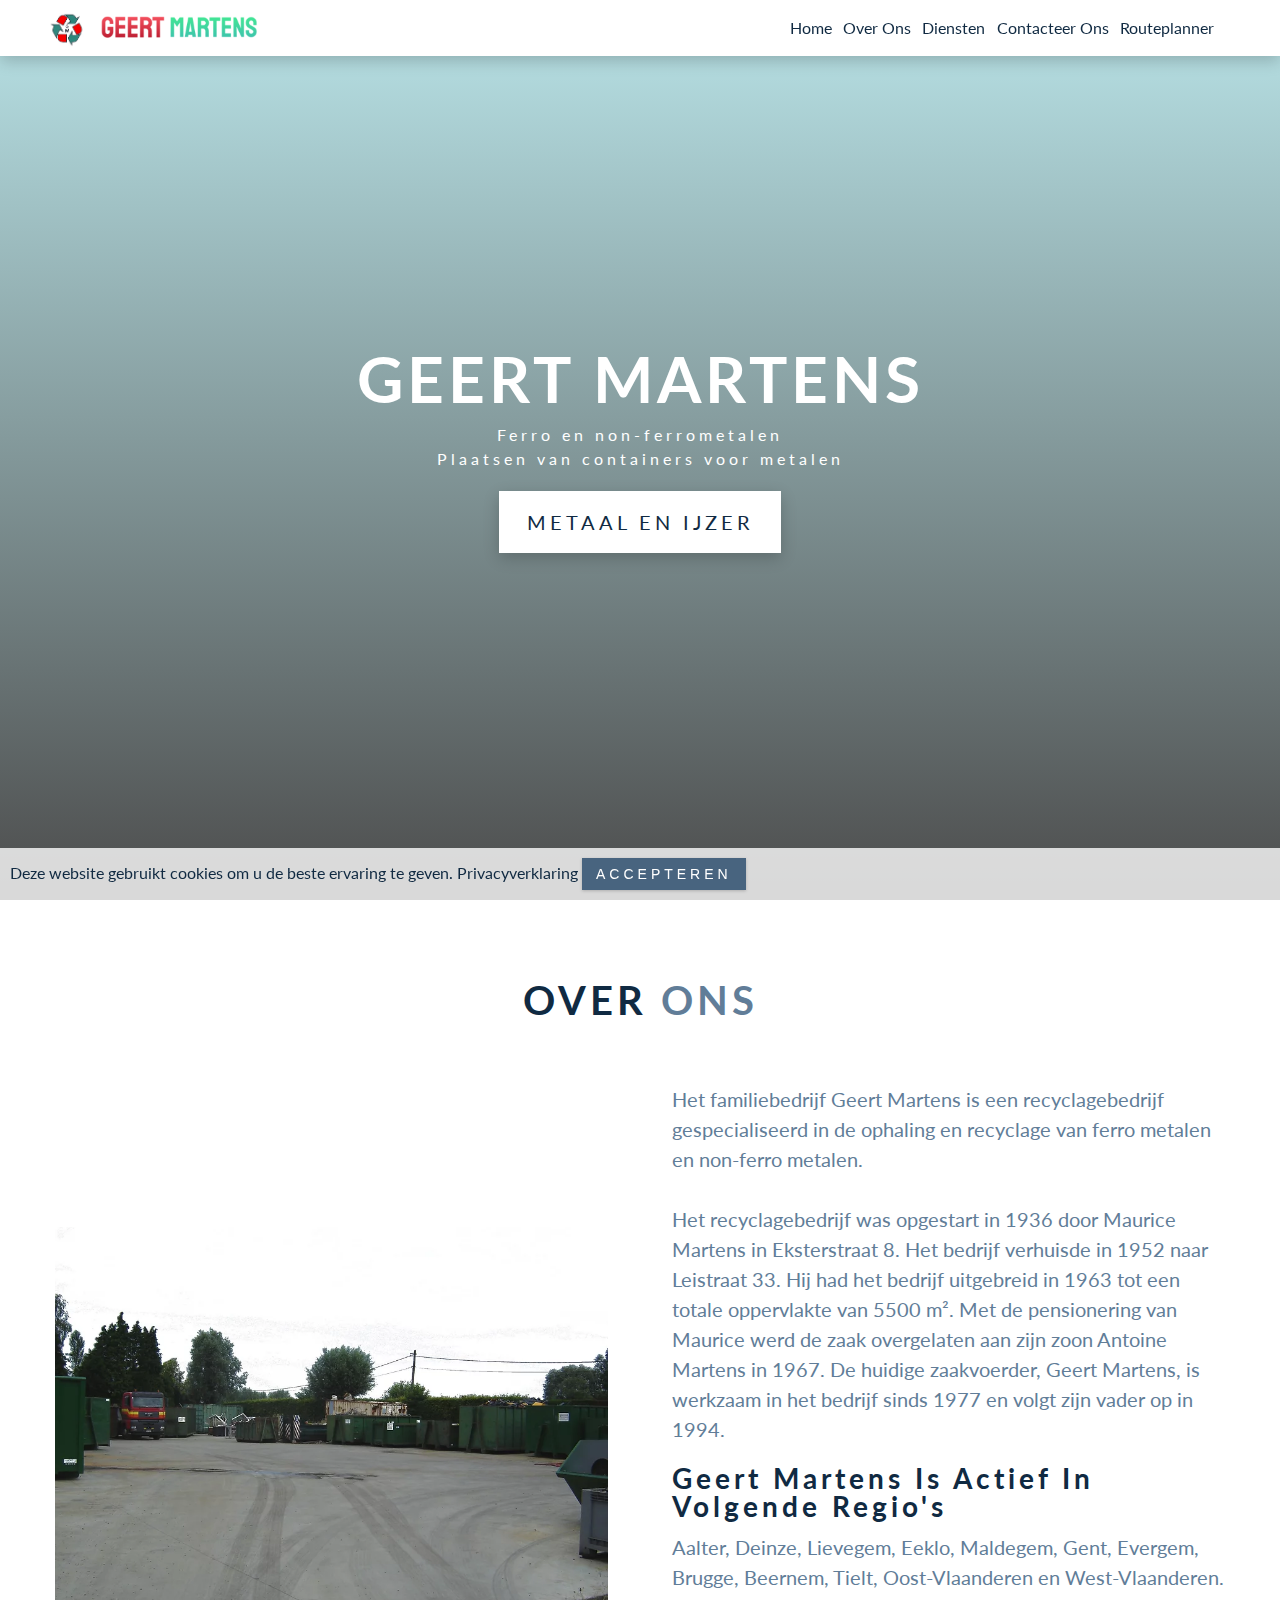
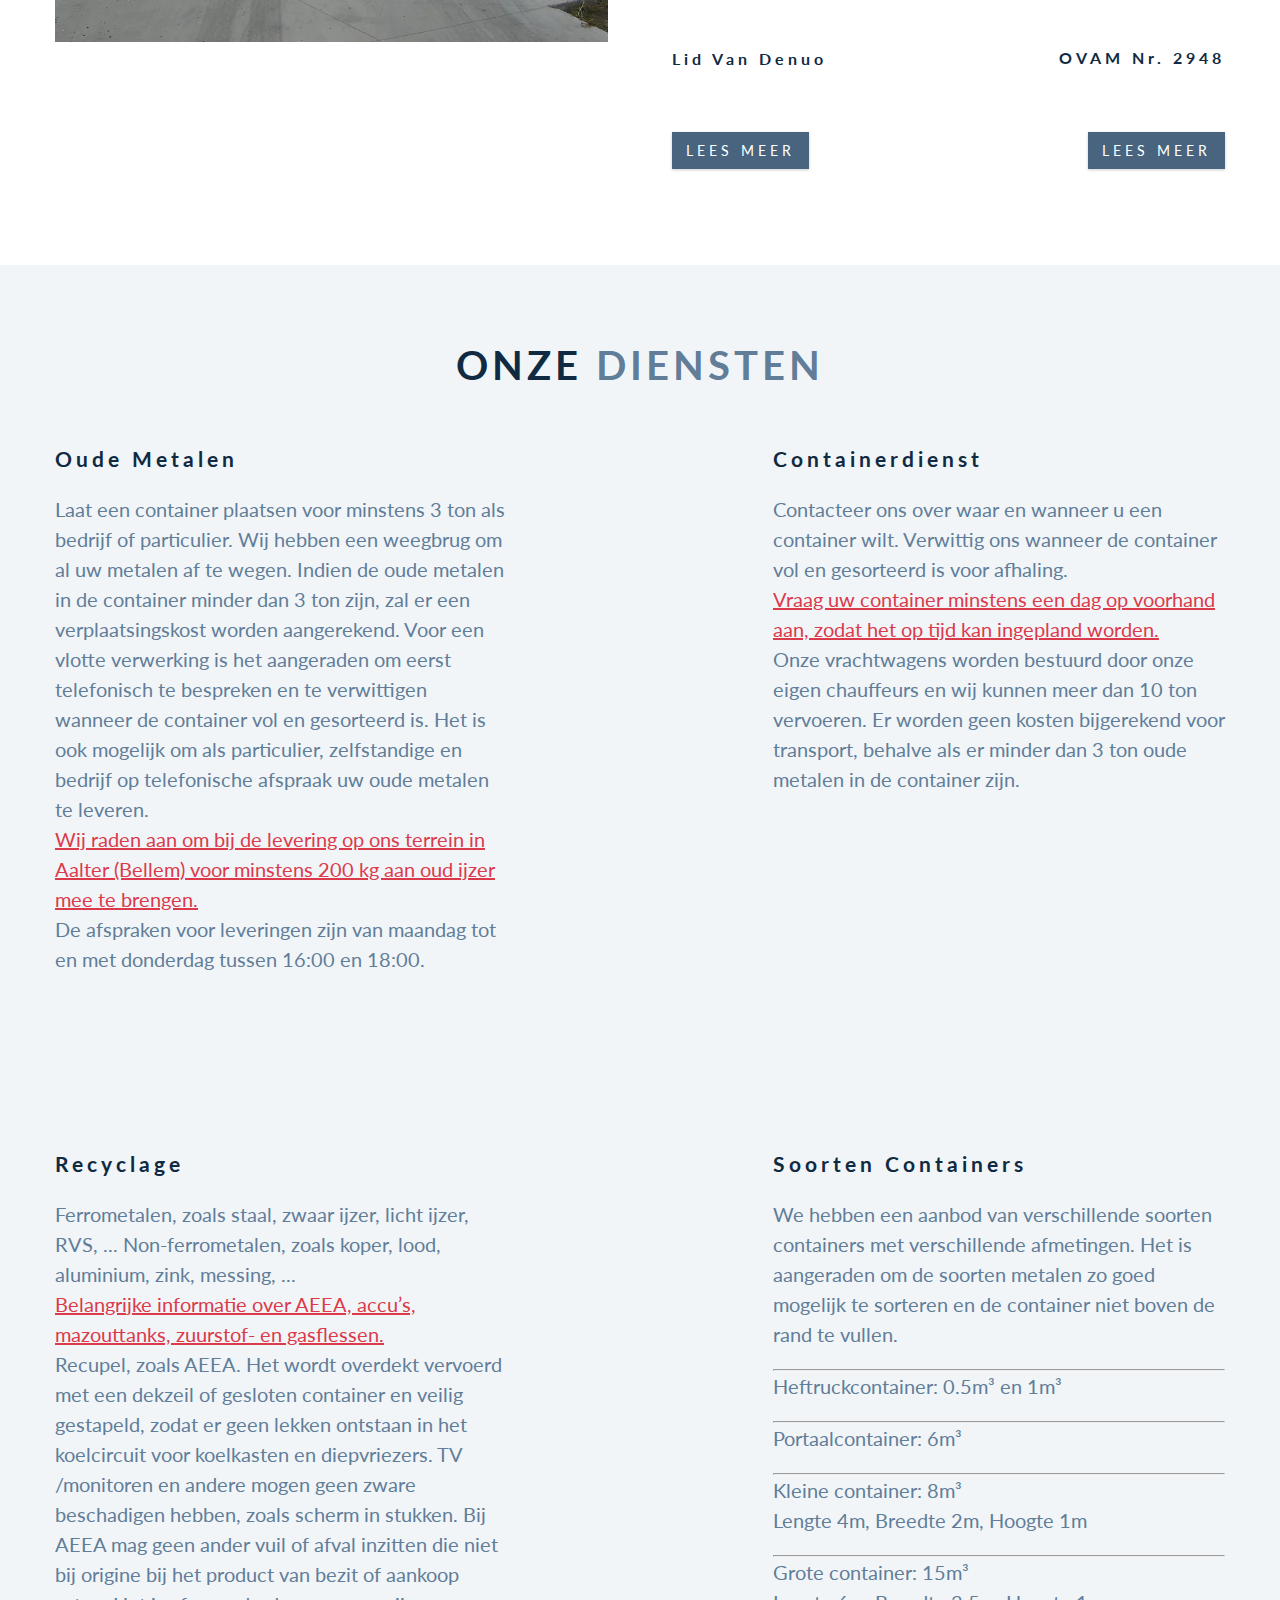
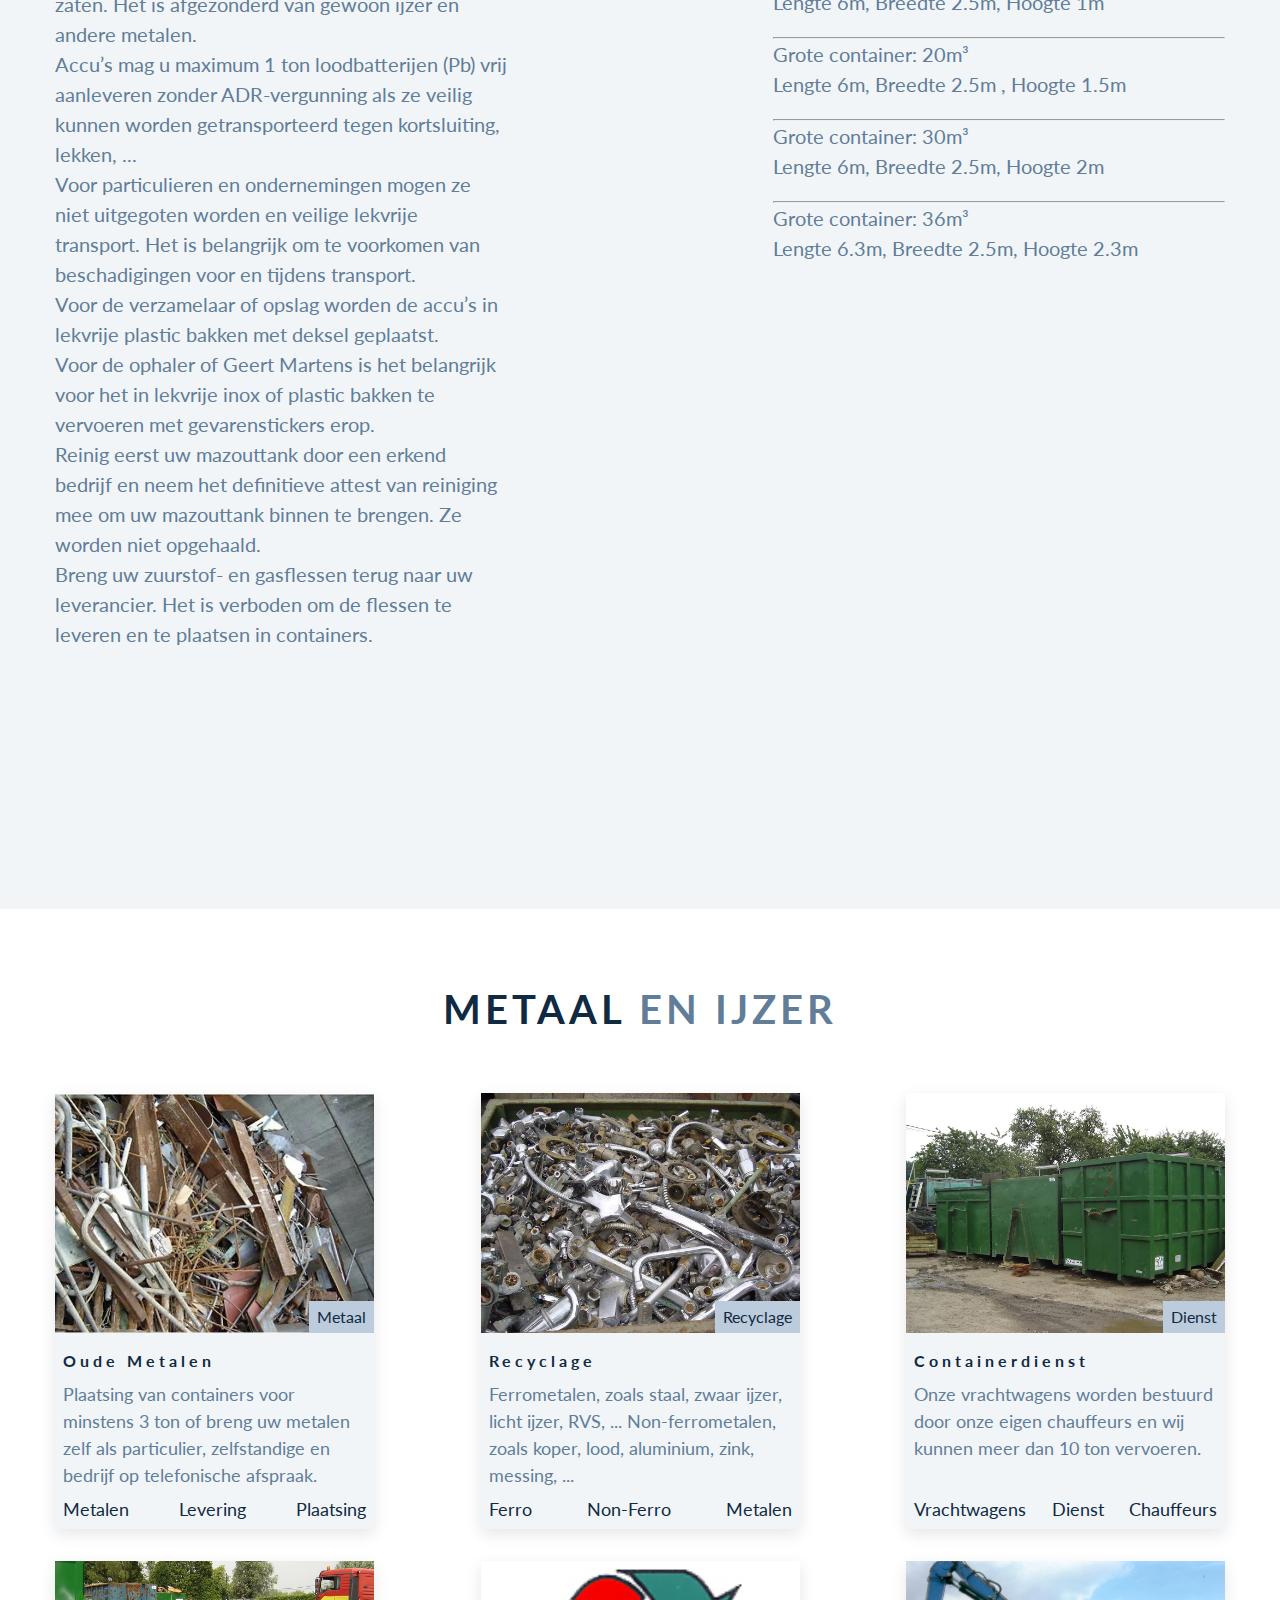
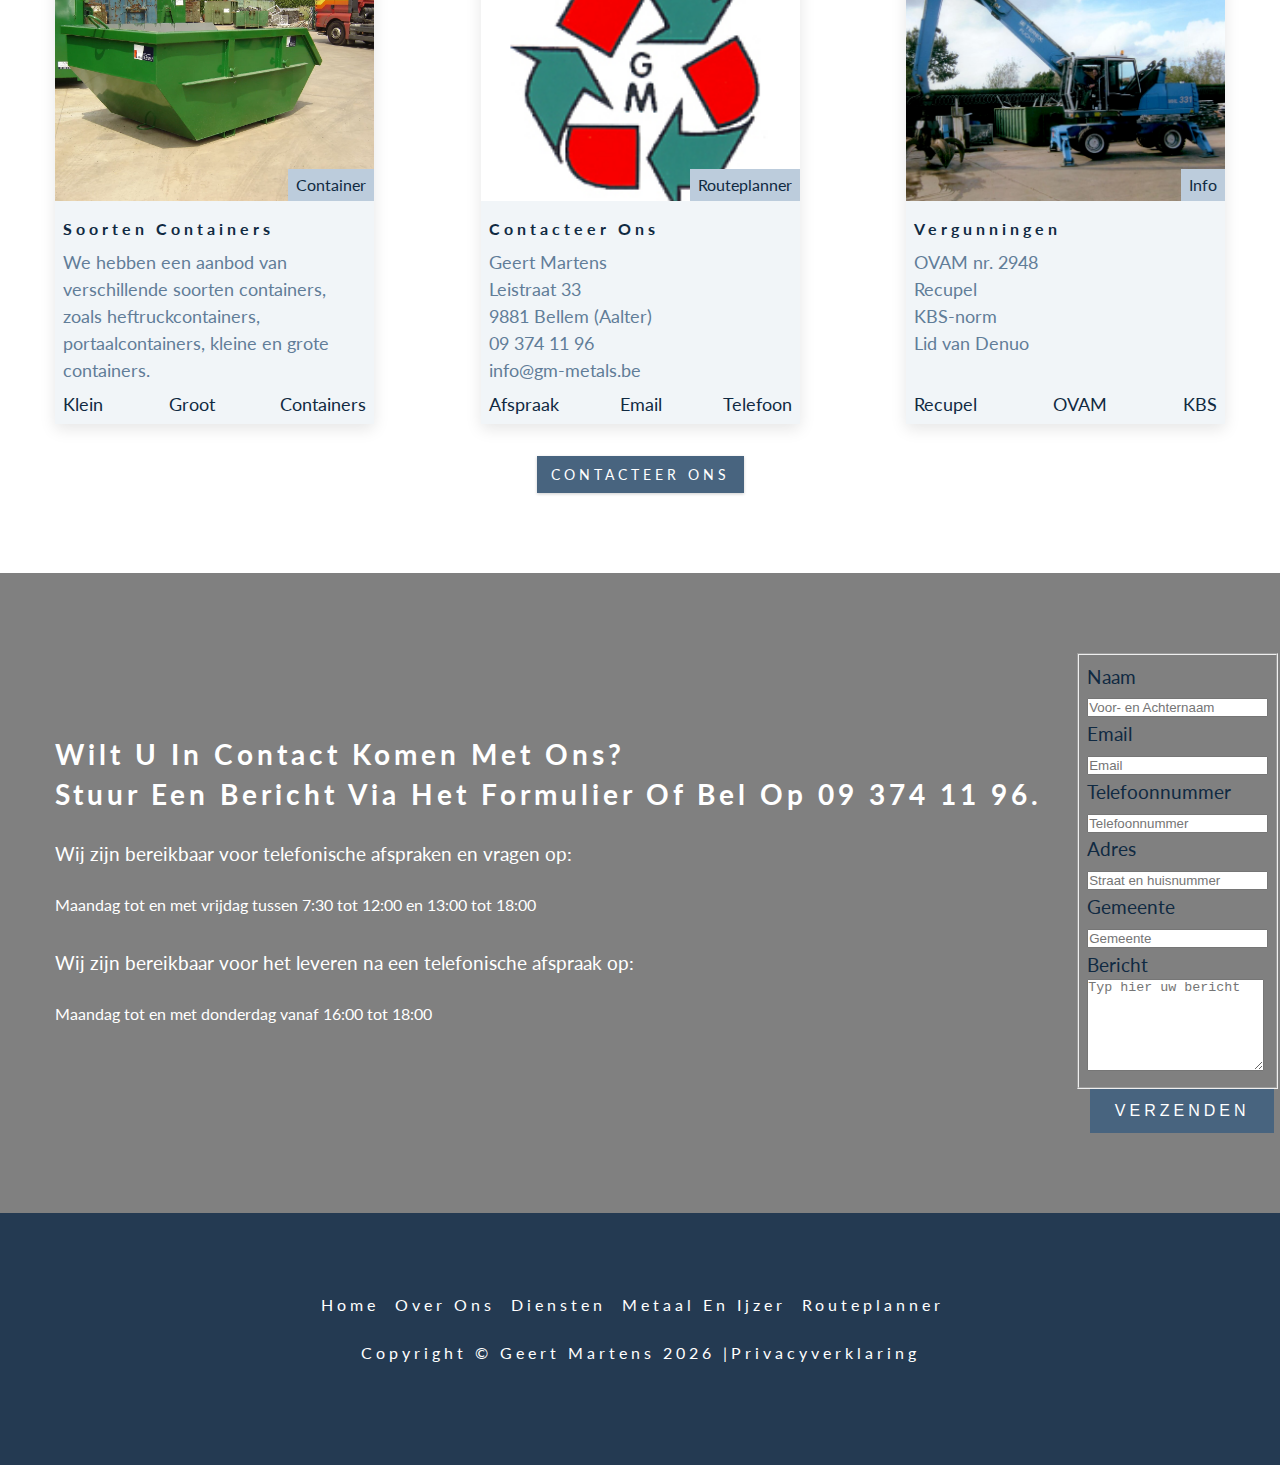
==== commit 7928bccb: "updating recyclage" ====
--- a/index.html
+++ b/index.html
@@ -155,21 +155,6 @@
         <!-- end of single service -->
         <!-- single service -->
         <article class="service">
-          <span class="service-icon"></span>
-          <div class="service-info">
-            <h4 class="service-title">Recyclage</h4>
-            <p class="service-text">
-              Ferrometalen, zoals staal, zwaar ijzer, licht ijzer, RVS, ... Non-ferrometalen, zoals koper, lood, aluminium, zink, messing, ... Recupel, zoals AEEA voor uw afgedankte elektrische en elektronische apparatuur.
-              <br>
-              <span class="belangrijk">Belangrijke informatie: over mazouttanks, zuurstof- en gasflessen.</span>
-              <br>
-              Reinig eerst uw mazouttank door een erkend bedrijf en neem het definitieve attest van reiniging mee om uw mazouttank binnen te brengen. Mazouttanks worden niet opgehaald. Breng uw zuurstof- en gasflessen terug naar uw leverancier. Het is verboden om de flessen te leveren en te plaatsen in containers.
-            </p>
-          </div>
-        </article>
-        <!-- end of single service -->
-        <!-- single service -->
-        <article class="service">
           <span class="service-icon"> </span>
           <div class="service-info">
             <h4 class="service-title">Containerdienst</h4>
@@ -187,6 +172,27 @@
         <article class="service">
           <span class="service-icon"></span>
           <div class="service-info">
+            <h4 class="service-title">Recyclage</h4>
+            <p class="service-text">
+              Ferrometalen, zoals staal, zwaar ijzer, licht ijzer, RVS, ... Non-ferrometalen, zoals koper, lood, aluminium, zink, messing, ...
+              <br>
+              <span class="belangrijk">Belangrijke informatie over AEEA, accu’s, mazouttanks, zuurstof- en gasflessen.</span>
+              <br>
+              Recupel, zoals AEEA. Het wordt overdekt vervoerd met een dekzeil of gesloten container en veilig gestapeld, zodat er geen lekken ontstaan in het koelcircuit voor koelkasten en diepvriezers. TV /monitoren en andere mogen geen zware beschadigen hebben, zoals scherm in stukken. Bij AEEA mag geen ander vuil of afval inzitten die niet bij origine bij het product van bezit of aankoop zaten. Het is afgezonderd van gewoon ijzer en andere metalen. <br>
+              Accu’s mag u maximum 1 ton loodbatterijen (Pb) vrij aanleveren zonder ADR-vergunning als ze veilig kunnen worden getransporteerd tegen kortsluiting, lekken, ... <br>
+              Voor particulieren en ondernemingen mogen ze niet uitgegoten worden en veilige lekvrije transport. Het is belangrijk om te voorkomen van beschadigingen voor en tijdens transport. <br>
+              Voor de verzamelaar of opslag worden de accu’s in lekvrije plastic bakken met deksel geplaatst. <br>
+              Voor de ophaler of Geert Martens is het belangrijk voor het in lekvrije inox of plastic bakken te vervoeren met gevarenstickers erop. <br>
+              Reinig eerst uw mazouttank door een erkend bedrijf en neem het definitieve attest van reiniging mee om uw mazouttank binnen te brengen. Ze worden niet opgehaald. <br>
+              Breng uw zuurstof- en gasflessen terug naar uw leverancier. Het is verboden om de flessen te leveren en te plaatsen in containers.
+            </p>
+          </div>
+        </article>
+        <!-- end of single service -->
+        <!-- single service -->
+        <article class="service">
+          <span class="service-icon"></span>
+          <div class="service-info">
             <h4 class="service-title">Soorten Containers</h4>
             <p class="service-text left">
               We hebben een aanbod van verschillende soorten containers met verschillende afmetingen. Het is aangeraden om de soorten metalen zo goed mogelijk te sorteren en de container niet boven de rand te vullen.
@@ -199,7 +205,7 @@
               <hr>
               <p class="service-text">Grote container: 15m³ <br> Lengte 6m, Breedte 2.5m, Hoogte 1m</p>
               <hr>
-              <p class="service-text">Grote container: 20m³<br> Lengte 6m, Breedte 2.5m , Hoogte 1.5m</p>
+              <p class="service-text">Grote container: 20m³ <br> Lengte 6m, Breedte 2.5m , Hoogte 1.5m</p>
               <hr>
               <p class="service-text">Grote container: 30m³ <br> Lengte 6m, Breedte 2.5m, Hoogte 2m</p>
               <hr>
@@ -399,15 +405,8 @@
             Wij zijn bereikbaar voor telefonische afspraken en vragen op:
           </p>
           <p class="phone-number-two">
-            Maandag tussen 7:30 tot 12:00 en 13:00 tot 18:00
+            Maandag tot en met vrijdag tussen 7:30 tot 12:00 en 13:00 tot 18:00
             <br>
-            Dinsdag tussen 7:30 tot 12:00 en 13:00 tot 18:00
-            <br>
-            Woensdag tussen 7:30 tot 12:00 en 13:00 tot 18:00
-            <br>
-            Donderdag tussen 7:30 tot 12:00 en 13:00 tot 18:00
-            <br>
-            Vrijdag tussen 7:30 tot 12:00 en 13:00 tot 18:00
             <!-- <br>Zaterdag tussen 8:30 tot 12:00 </p> -->
           <p class="phone-number">
             Wij zijn bereikbaar voor het leveren na een telefonische afspraak op:
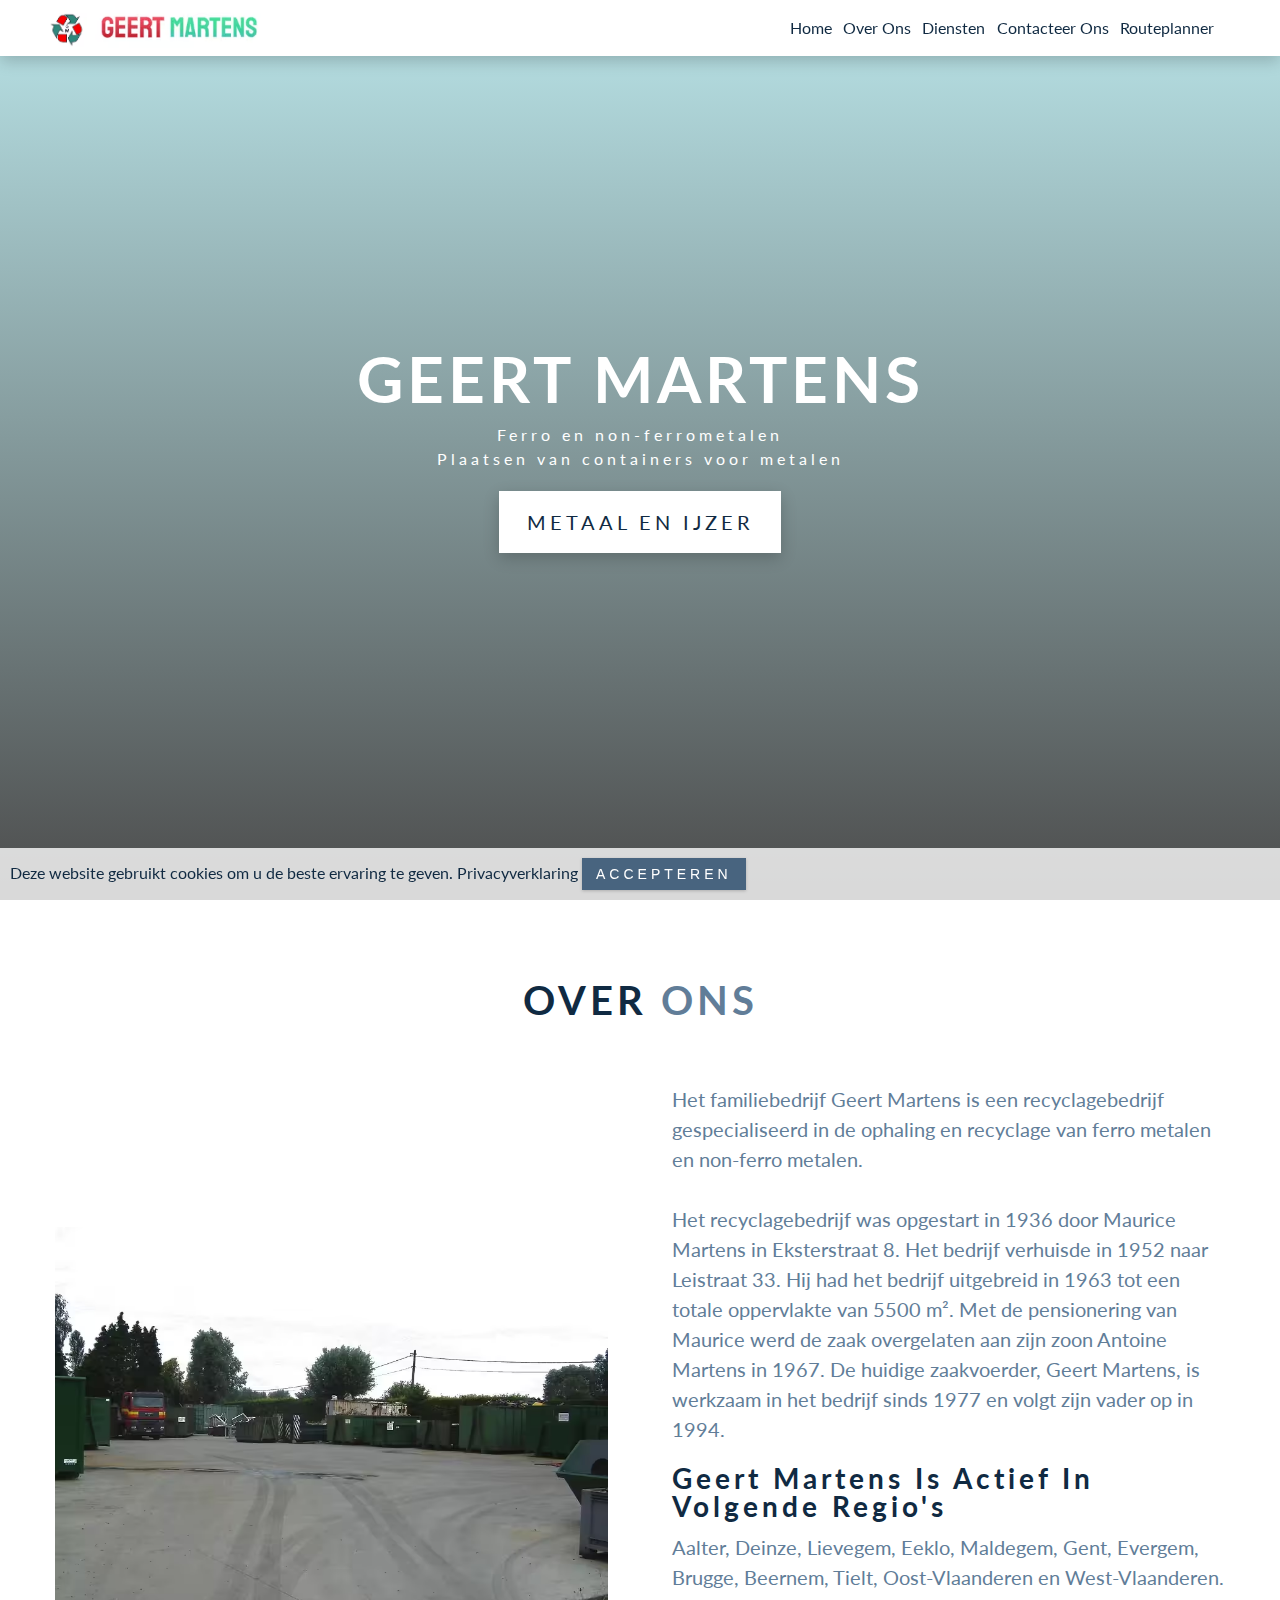
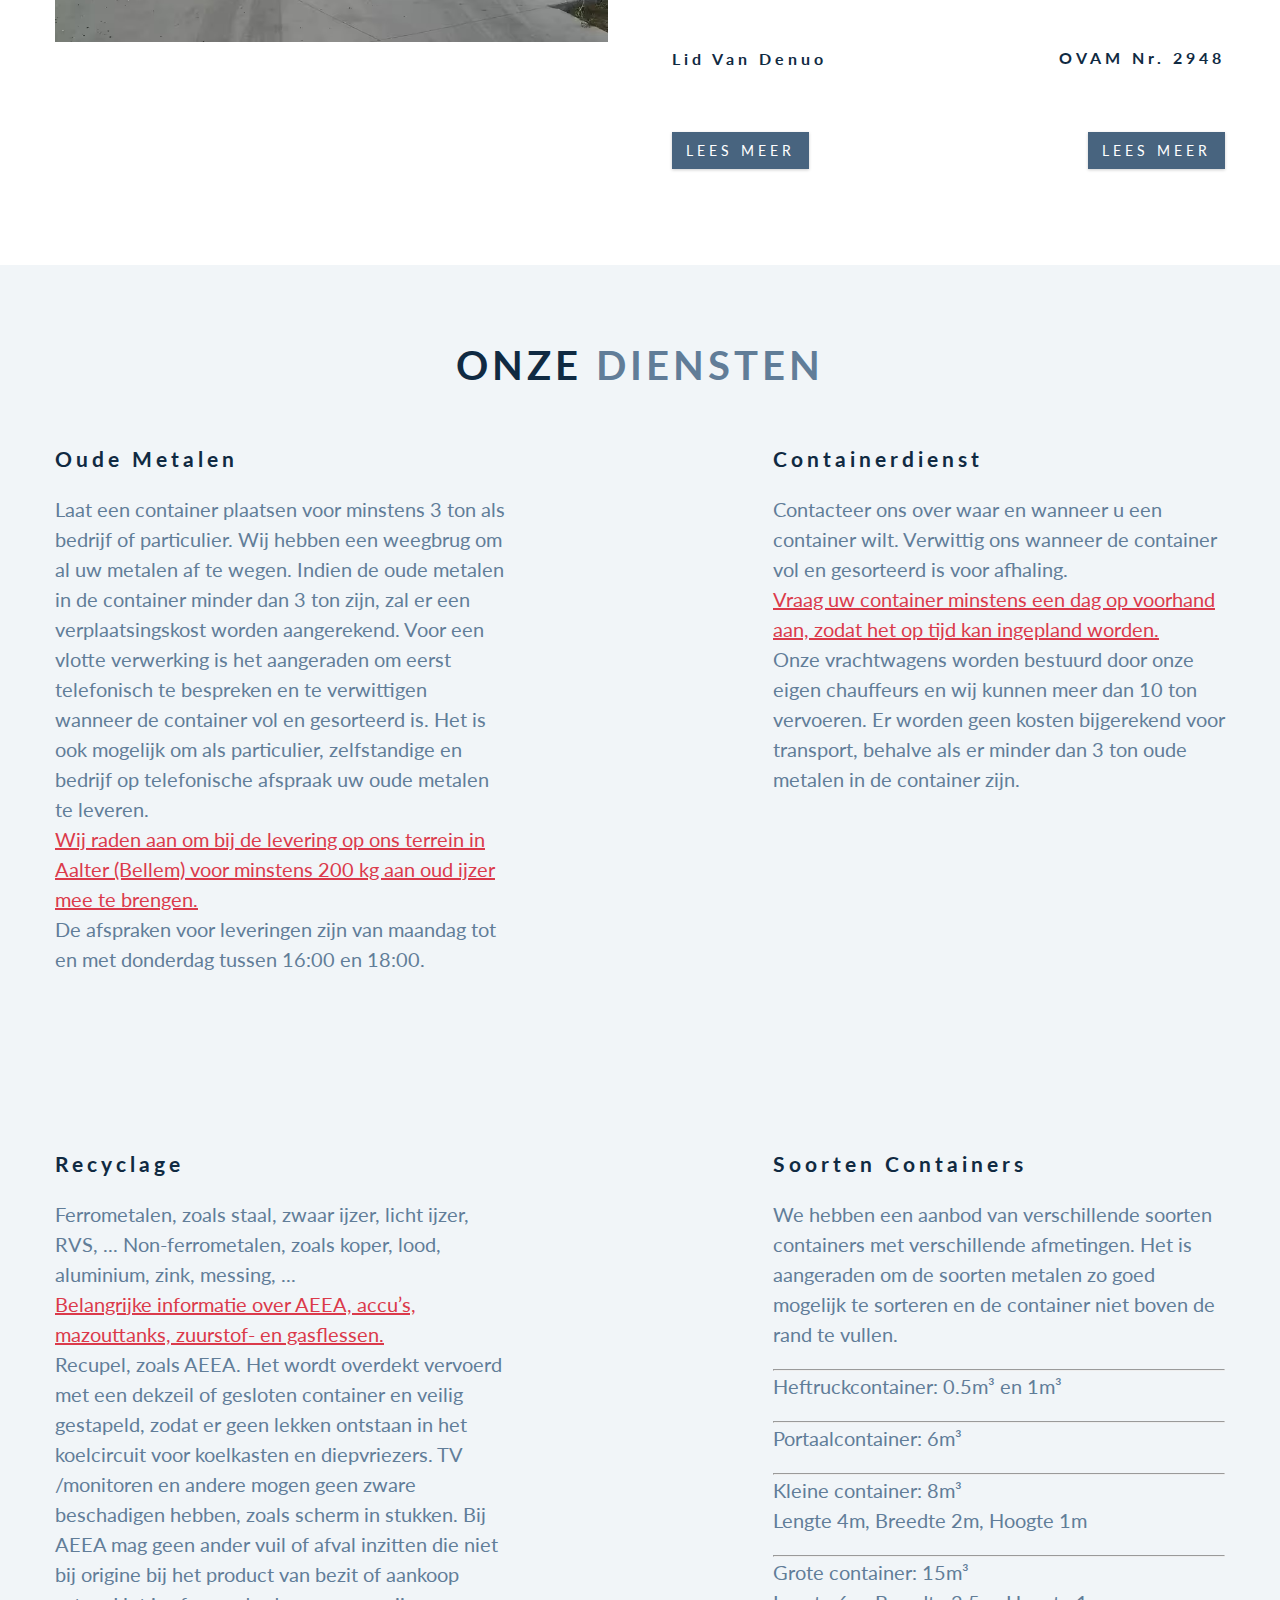
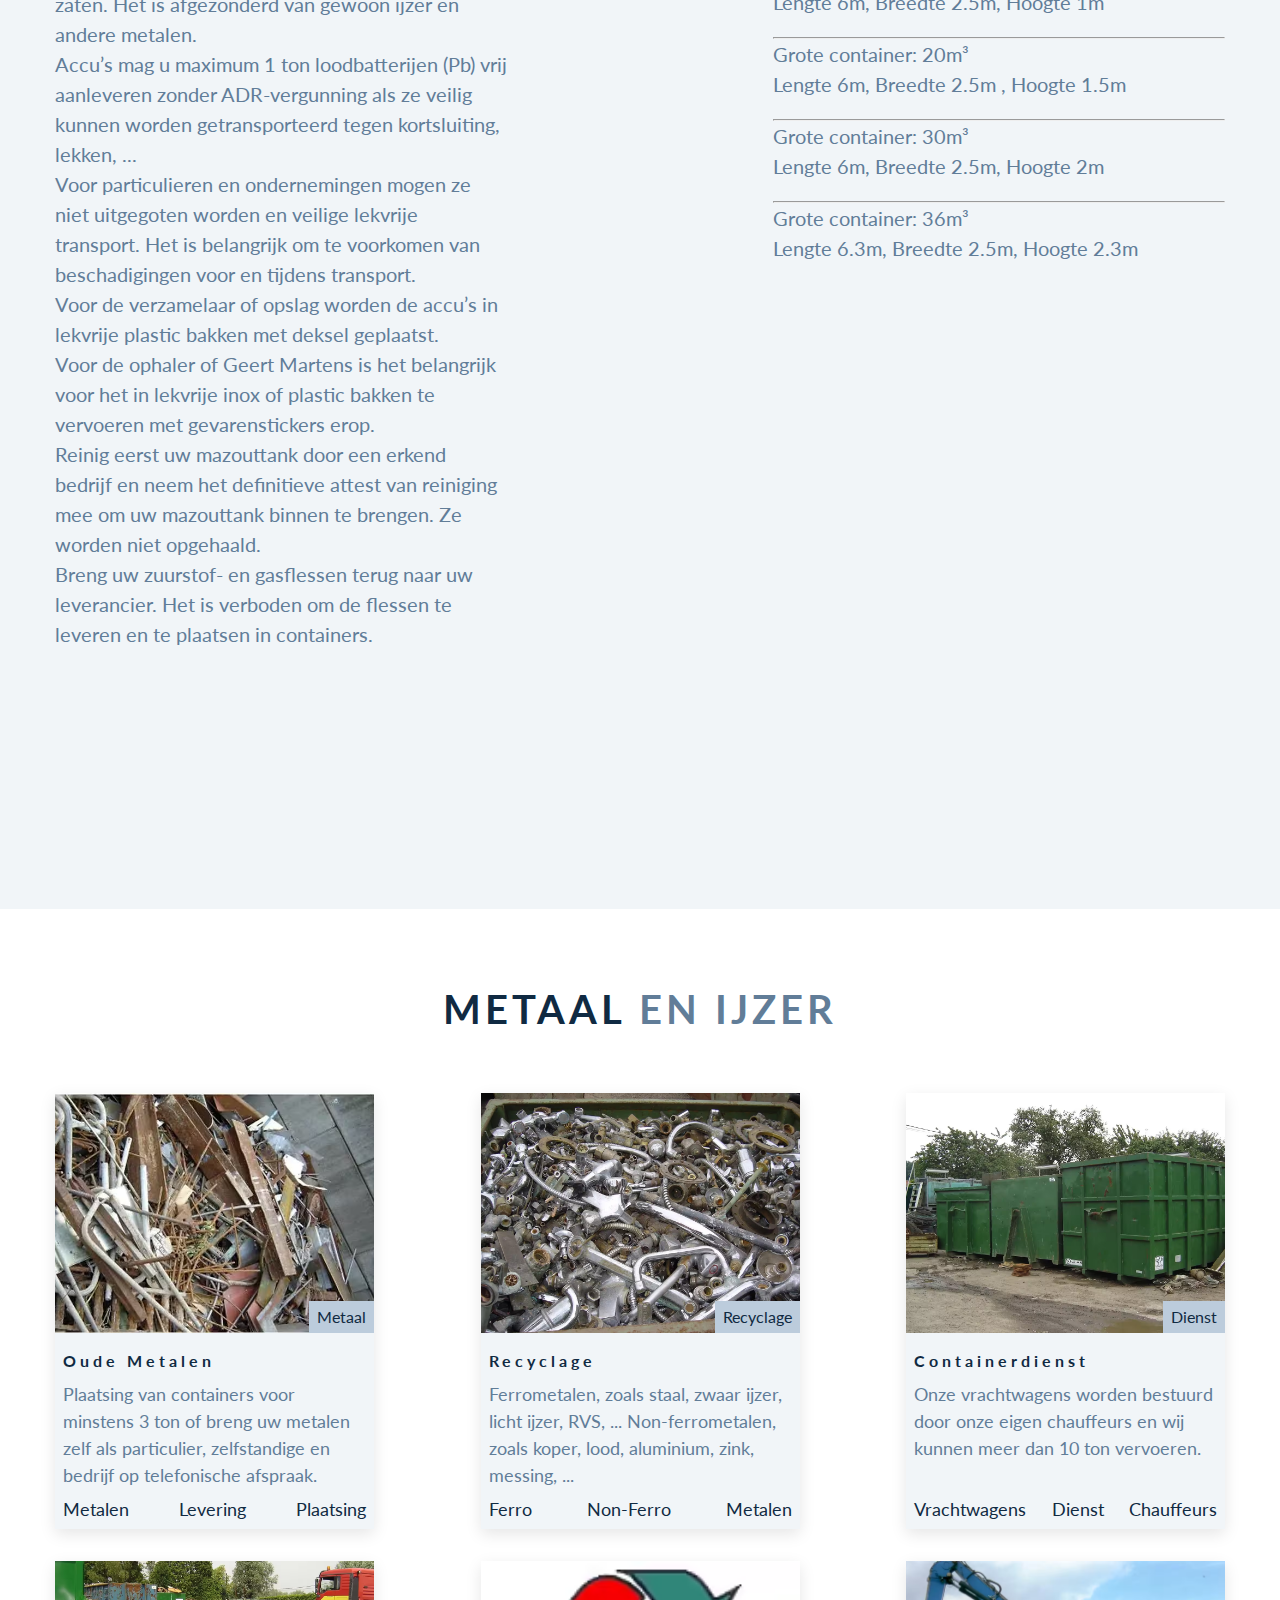
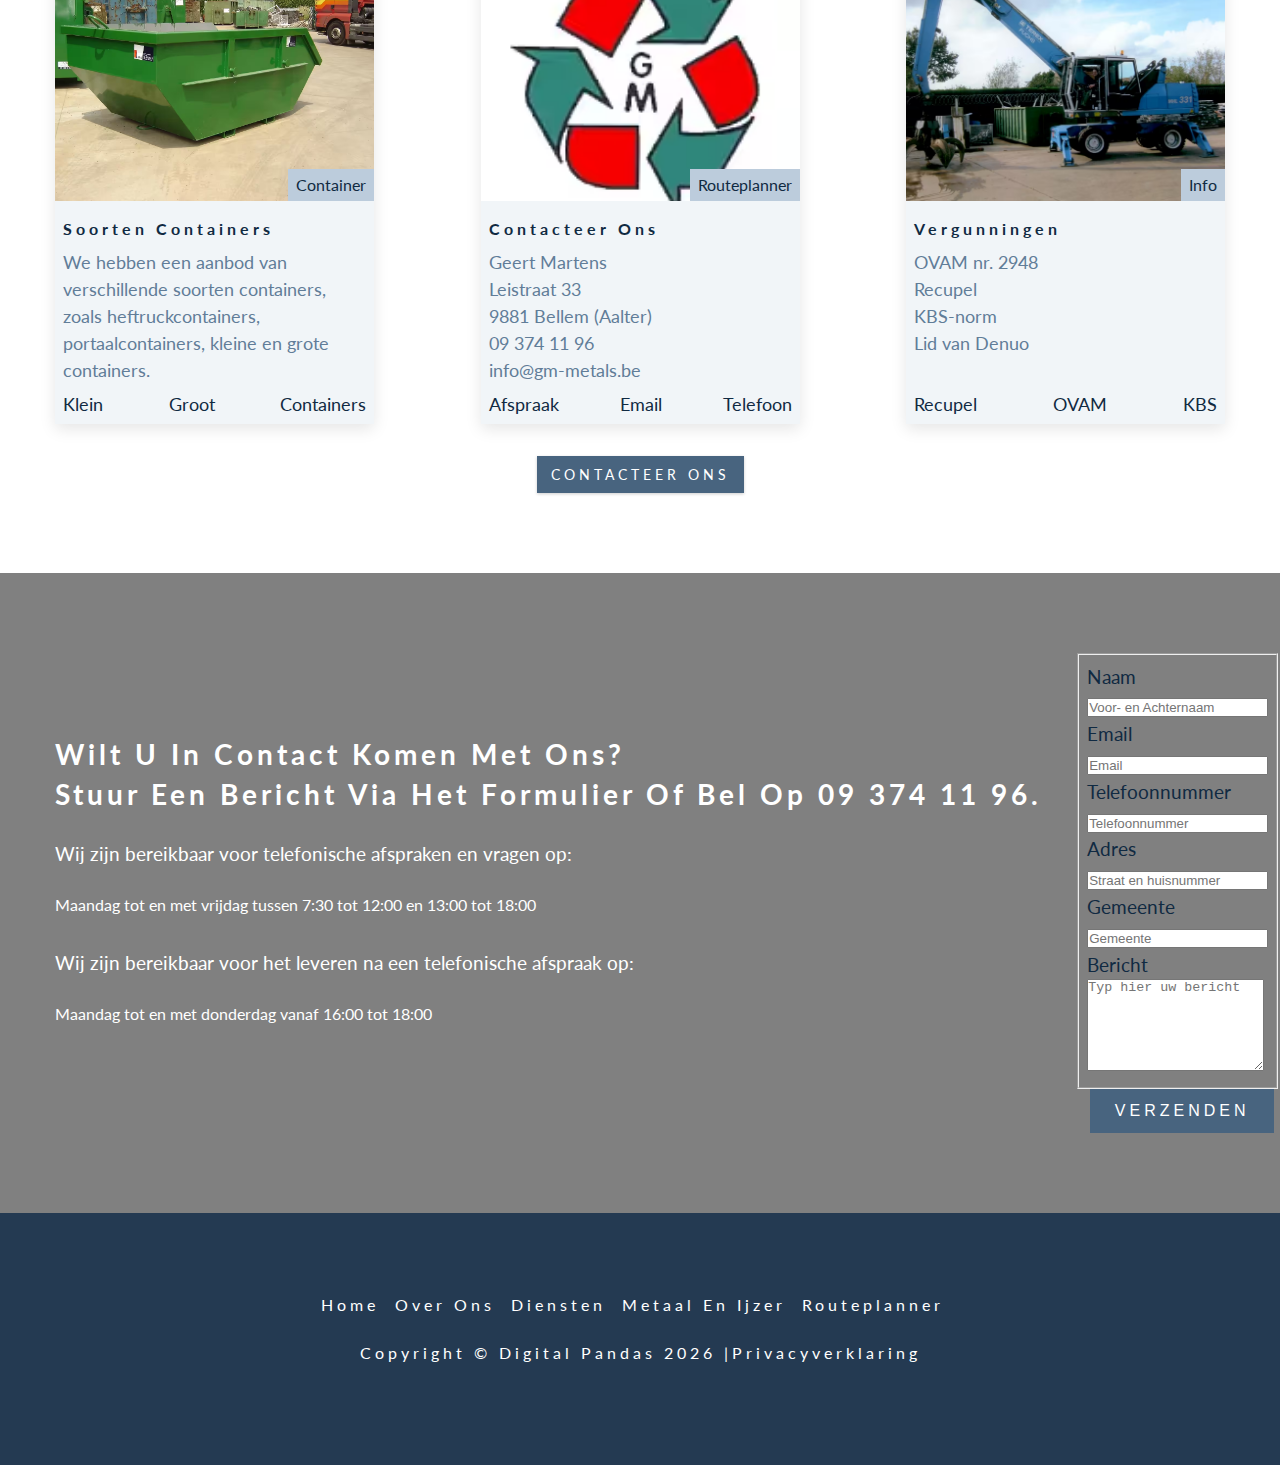
==== commit 7d75d54e: "updating images and privacy" ====
--- a/index.html
+++ b/index.html
@@ -4,9 +4,9 @@
     <meta charset="UTF-8" />
     <meta http-equiv="X-UA-Compatible" content="IE=edge" />
     <meta name="viewport" content="width=device-width, initial-scale=1.0" />
-    <title>www.metalengeertmartens.be</title>
+    <title>Geert Martens</title>
     <!-- favicon -->
-    <link rel="shortcut icon" href="./images/geert.ico" type="image/x-icon" />
+    <link rel="shortcut icon" href="./images/geert.avif" type="image/x-icon" />
     <link rel="stylesheet" href="./fontawesome-free-6.1.1-web/css/all.min.css">
     <link
       href="https://cdn.jsdelivr.net/npm/bootstrap@5.3.0-alpha1/dist/css/bootstrap.min.css"
@@ -15,7 +15,20 @@
       crossorigin="anonymous"
     />
     <link rel="stylesheet" href="./styles.css" />
+    <meta
+      name="description"
+      content="Home pagina van Geert Martens. Het familiebedrijf Geert Martens is een recyclagebedrijf gespecialiseerd in de ophaling en recyclage van ferro metalen en non-ferro metalen. Website is gemaakt door Digital Pandas. www.digitalpandas.nl"
+    />
   </head>
+  <!-- Google tag (gtag.js) -->
+<script async src="https://www.googletagmanager.com/gtag/js?id=G-V552HB0PMW%22%3E"></script>
+<script>
+  window.dataLayer = window.dataLayer || [];
+  function gtag(){dataLayer.push(arguments);}
+  gtag('js', new Date());
+
+  gtag('config', 'G-V552HB0PMW');
+</script>
   <body>
     <!-- header -->
     <header id="home">
@@ -25,10 +38,10 @@
           <!-- nav header -->
           <div class="nav-header">  
             <!-- the icon logo -->
-            <img src="./images/logo geert martens.jpg" class="nav-logo" alt="geert martens logo"/>
+            <img src="./images/logo geert martens.avif" class="nav-logo" alt="geert martens logo"/>
               <!-- woord geert martens -->
               <a href="index.html">
-              <img src="./images/logologo.PNG" class="nav-logo-logo" alt="geert martens logo" /></a>
+              <img src="./images/logologo.avif" class="nav-logo-logo" alt="geert martens logo" /></a>
               <!-- button -->
             <button type="button" class="nav-toggle" id="nav-toggle"><i class="fa-solid fa-bars"></i></button>
           </div>
@@ -93,7 +106,7 @@
         <!-- about img wrapper -->
         <article class="about-img">
           <img
-            src="./images/about-us.png"
+            src="./images/about-us.avif"
             class="about-photo"
             alt="overons"
           />
@@ -230,7 +243,7 @@
         <!-- first metal card -->
         <article class="metal-card">
           <div class="metal-img-container">
-            <img src="./images/oude-metaal.png" class="metal-img" alt="metal" />
+            <img src="./images/oude-metaal.avif" class="metal-img" alt="metal" />
             <p class="metal-date">Metaal</p>
           </div>
           <!-- metal info -->
@@ -252,7 +265,7 @@
         <!-- second metal card -->
         <article class="metal-card">
           <div class="metal-img-container">
-            <img src="./images/recyclage.png" class="metal-img" alt="metal" />
+            <img src="./images/recyclage.avif" class="metal-img" alt="metal" />
             <p class="metal-date">Recyclage</p>
           </div>
           <!-- metal info -->
@@ -276,7 +289,7 @@
         <article class="metal-card">
           <div class="metal-img-container">
             <img
-              src="./images/container-diensten.png"
+              src="./images/container-diensten.avif"
               class="metal-img"
               alt="metal"
             />
@@ -304,7 +317,7 @@
         <article class="metal-card">
           <div class="metal-img-container">
             <img
-              src="./images/container-portaal.png"
+              src="./images/container-portaal.avif"
               class="metal-img"
               alt="metal"
             />
@@ -330,7 +343,7 @@
         <article class="metal-card">
           <div class="metal-img-container">
             <img
-              src="./images/logo geert martens.jpg"
+              src="./images/logo geert martens.avif"
               class="metal-img"
               alt="metal"
             />
@@ -365,7 +378,7 @@
         <!-- sixth metal card  -->
         <article class="metal-card">
           <div class="metal-img-container">
-            <img src="./images/info-kraan.png" class="metal-img" alt="metal" />
+            <img src="./images/info-kraan.avif" class="metal-img" alt="metal" />
             <p class="metal-date">Info</p>
           </div>
           <!-- metal info -->
@@ -522,7 +535,7 @@
       </ul>
       <!-- end of footer links -->
       <p class="copyright">
-        copyright &copy; Geert Martens <span id="date"></span> |<a href="./privacyverklaring.html" class="Privacyverklaring">Privacyverklaring</a>
+        copyright &copy; <a href="http://www.digitalpandas.nl">Digital Pandas</a> <span id="date"></span> |<a href="./privacyverklaring.html" class="Privacyverklaring">Privacyverklaring</a>
       </p>
     </footer>
     <!-- end of footer -->
--- a/styles.css
+++ b/styles.css
@@ -1,3 +1,7 @@
+/* ------
+Website made by Digital Pandas www.digitalpandas.nl
+------*/
+
 /*
 --------------- 
 Fonts
